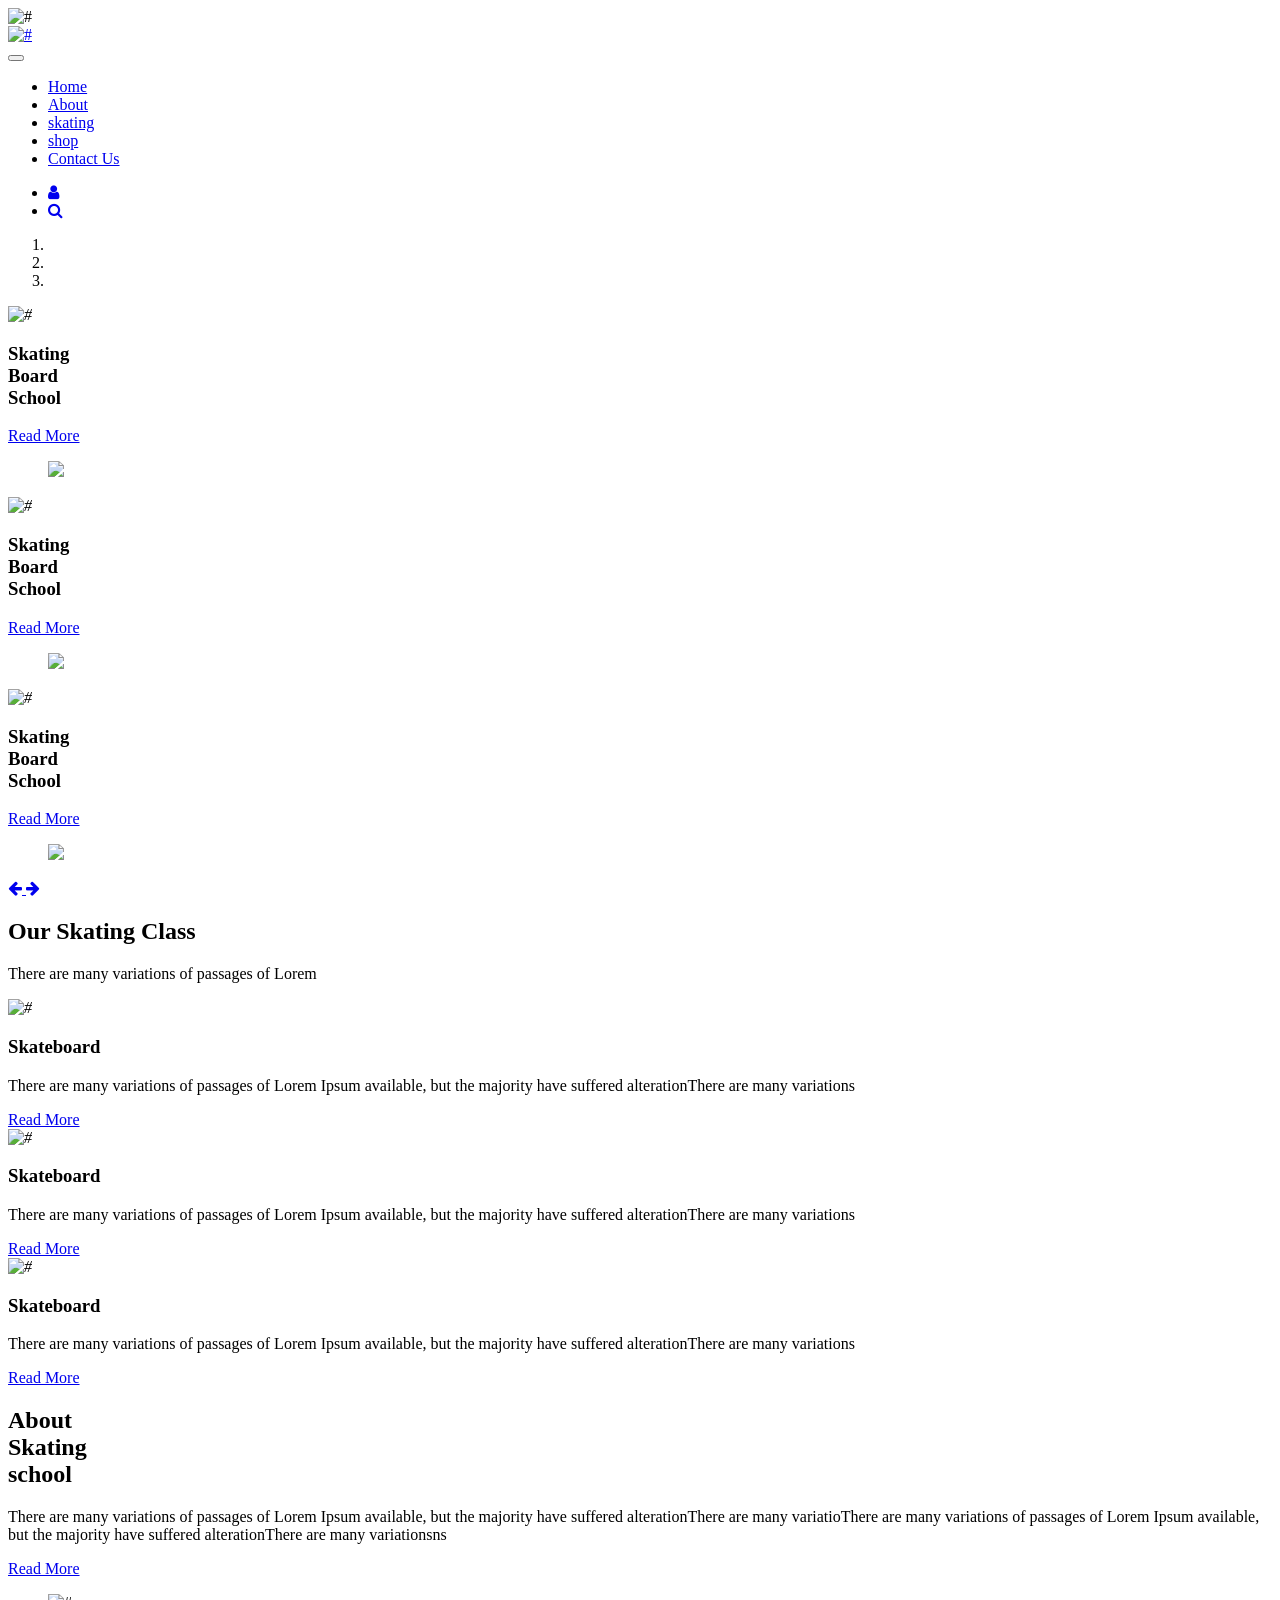
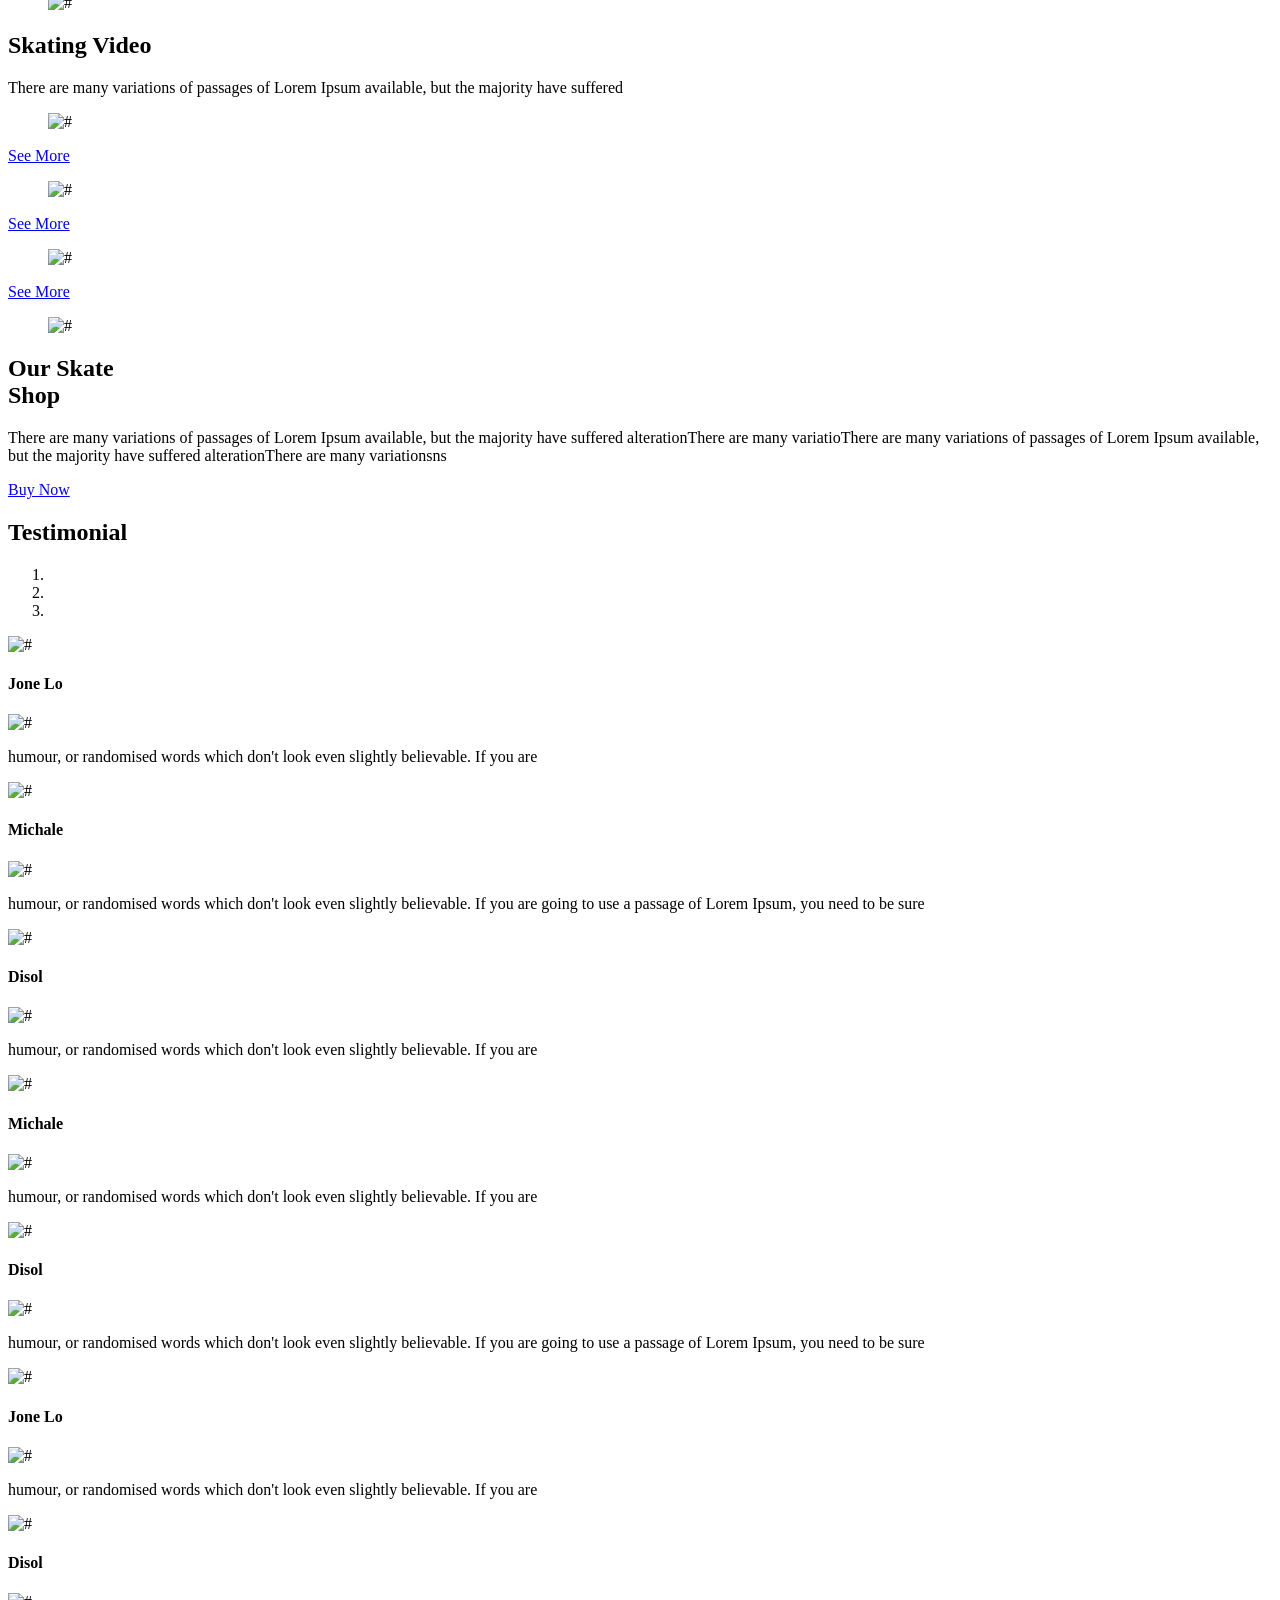
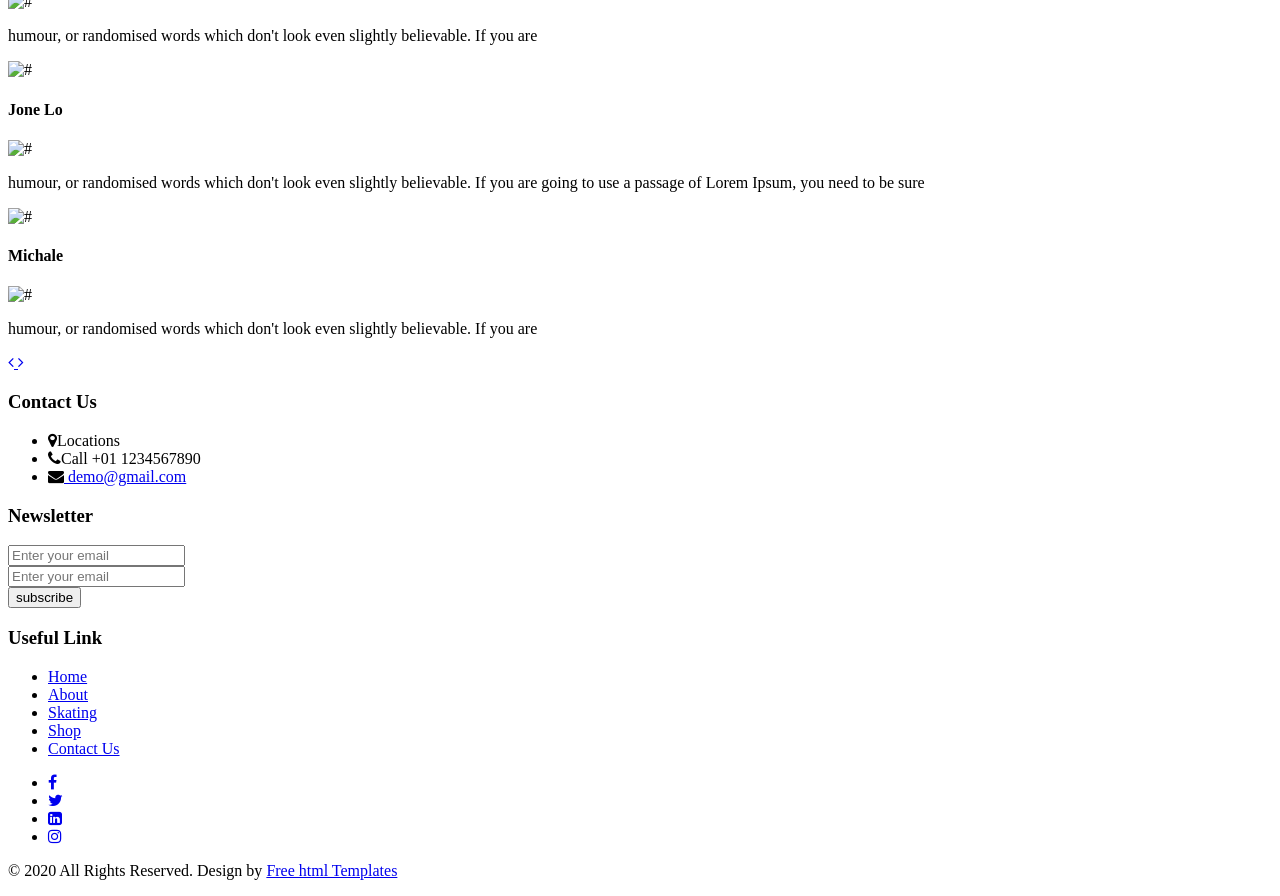
==== index.html @ b8b3037c "Add files via upload" ====
<!DOCTYPE html>
<html lang="en">
   <head>
      <!-- basic -->
      <meta charset="utf-8">
      <meta http-equiv="X-UA-Compatible" content="IE=edge">
      <!-- mobile metas -->
      <meta name="viewport" content="width=device-width, initial-scale=1">
      <meta name="viewport" content="initial-scale=1, maximum-scale=1">
      <!-- site metas -->
      <title>sbs</title>
      <meta name="keywords" content="">
      <meta name="description" content="">
      <meta name="author" content="">
      <!-- bootstrap css -->
      <link rel="stylesheet" href="css/bootstrap.min.css">
      <!-- style css -->
      <link rel="stylesheet" href="css/style.css">
      <!-- Responsive-->
      <link rel="stylesheet" href="css/responsive.css">
      <!-- fevicon -->
      <link rel="icon" href="images/fevicon.png" type="image/gif" />
      <!-- Tweaks for older IEs-->
      <link rel="stylesheet" href="https://netdna.bootstrapcdn.com/font-awesome/4.0.3/css/font-awesome.css">
      <!--[if lt IE 9]>
      <script src="https://oss.maxcdn.com/html5shiv/3.7.3/html5shiv.min.js"></script>
      <script src="https://oss.maxcdn.com/respond/1.4.2/respond.min.js"></script><![endif]-->
   </head>
   <!-- body -->
   <body class="main-layout">
      <!-- loader  -->
      <div class="loader_bg">
         <div class="loader"><img src="images/loading.gif" alt="#"/></div>
      </div>
      <!-- end loader -->
      <!-- header -->
      <div class="header">
         <div class="container-fluid">
            <div class="row d_flex">
               <div class=" col-md-2 col-sm-3 col logo_section">
                  <div class="full">
                     <div class="center-desk">
                        <div class="logo">
                           <a href="index.html"><img src="images/logo.png" alt="#" /></a>
                        </div>
                     </div>
                  </div>
               </div>
               <div class="col-md-8 col-sm-12">
                  <nav class="navigation navbar navbar-expand-md navbar-dark ">
                     <button class="navbar-toggler" type="button" data-toggle="collapse" data-target="#navbarsExample04" aria-controls="navbarsExample04" aria-expanded="false" aria-label="Toggle navigation">
                     <span class="navbar-toggler-icon"></span>
                     </button>
                     <div class="collapse navbar-collapse" id="navbarsExample04">
                        <ul class="navbar-nav mr-auto">
                           <li class="nav-item active">
                              <a class="nav-link" href="index.html">Home</a>
                           </li>
                           <li class="nav-item">
                              <a class="nav-link" href="about.html">About</a>
                           </li>
                           <li class="nav-item">
                              <a class="nav-link" href="skating.html">skating</a>
                           </li>
                           <li class="nav-item">
                              <a class="nav-link" href="shop.html">shop</a>
                           </li>
                           <li class="nav-item">
                              <a class="nav-link" href="contact.html">Contact Us</a>
                           </li>
                        </ul>
                     </div>
                  </nav>
               </div>
               <div class="col-md-2">
                  <ul class="email text_align_right">
                     <li class="d_none"><a href="Javascript:void(0)"><i class="fa fa-user" aria-hidden="true"></i></a></li>
                     <li class="d_none"> <a href="Javascript:void(0)"><i class="fa fa-search" style="cursor: pointer;" aria-hidden="true"></i></a> </li>
                  </ul>
               </div>
            </div>
         </div>
      </div>
      <!-- end header inner -->
      <!-- end header -->
      <!-- top -->
      <div class="full_bg">
         <div class="slider_main">
            <div class="container-fluid">
               <div class="row">
                  <div class="col-md-12">
                     <!-- carousel code -->
                     <div id="carouselExampleIndicators" class="carousel slide">
                        <ol class="carousel-indicators">
                           <li data-target="#carouselExampleIndicators" data-slide-to="0" class="active"></li>
                           <li data-target="#carouselExampleIndicators" data-slide-to="1"></li>
                           <li data-target="#carouselExampleIndicators" data-slide-to="2"></li>
                        </ol>
                        <div class="carousel-inner">
                           <!-- first slide -->
                           <div class="carousel-item active">
                              <div class="carousel-caption relative">
                                 <div class="row d_flex">
                                    <div  class="col-md-5">
                                       <div class="board">
                                          <i><img src="images/top_icon.png" alt="#"/></i>
                                          <h3>
                                             Skating<br> Board<br> School
                                          </h3>
                                          <div class="link_btn">
                                             <a class="read_more" href="Javascript:void(0)">Read More   <span></span></a>
                                          </div>
                                       </div>
                                    </div>
                                    <div class="col-md-7">
                                       <div class="banner_img">
                                          <figure><img class="img_responsive" src="images/banner_img.png"></figure>
                                       </div>
                                    </div>
                                 </div>
                              </div>
                           </div>
                           <!-- second slide -->
                           <div class="carousel-item">
                              <div class="carousel-caption relative">
                                 <div class="row d_flex">
                                    <div  class="col-md-5">
                                       <div class="board">
                                          <i><img src="images/top_icon.png" alt="#"/></i>
                                          <h3>
                                             Skating<br> Board<br> School
                                          </h3>
                                          <div class="link_btn">
                                             <a class="read_more" href="Javascript:void(0)">Read More   <span></span></a>
                                          </div>
                                       </div>
                                    </div>
                                    <div class="col-md-7">
                                       <div class="banner_img">
                                          <figure><img class="img_responsive" src="images/banner_img.png"></figure>
                                       </div>
                                    </div>
                                 </div>
                              </div>
                           </div>
                           <!-- third slide-->
                           <div class="carousel-item">
                              <div class="carousel-caption relative">
                                 <div class="row d_flex">
                                    <div  class="col-md-5">
                                       <div class="board">
                                          <i><img src="images/top_icon.png" alt="#"/></i>
                                          <h3>
                                             Skating<br> Board<br> School
                                          </h3>
                                          <div class="link_btn">
                                             <a class="read_more" href="Javascript:void(0)">Read More   <span></span></a>
                                          </div>
                                       </div>
                                    </div>
                                    <div class="col-md-7">
                                       <div class="banner_img">
                                          <figure><img class="img_responsive" src="images/banner_img.png"></figure>
                                       </div>
                                    </div>
                                 </div>
                              </div>
                           </div>
                        </div>
                        <!-- controls -->
                        <a class="carousel-control-prev" href="#carouselExampleIndicators" role="button" data-slide="prev">
                        <i class="fa fa-arrow-left" aria-hidden="true"></i>
                        <span class="sr-only">Previous</span>
                        </a>
                        <a class="carousel-control-next" href="#carouselExampleIndicators" role="button" data-slide="next">
                        <i class="fa fa-arrow-right" aria-hidden="true"></i>
                        <span class="sr-only">Next</span>
                        </a>
                     </div>
                  </div>
               </div>
            </div>
         </div>
      </div>
      <!-- end banner -->
      <!-- our class -->
      <div class="class">
         <div class="container">
            <div class="row">
               <div class="col-md-12">
                  <div class="titlepage text_align_center">
                     <h2>Our Skating Class</h2>
                     <p>There are many variations of passages of Lorem</p>
                  </div>
               </div>
            </div>
            <div class="row">
               <div class="col-md-4 margi_bottom">
                  <div class="class_box text_align_center">
                     <i><img src="images/class1.png" alt="#"/></i>
                     <h3>Skateboard</h3>
                     <p>There are many variations of passages of Lorem Ipsum available, but the majority have suffered alterationThere are many variations </p>
                  </div>
                  <a class="read_more" href="Javascript:void(0)">Read More</a>
               </div>
               <div class="col-md-4 margi_bottom">
                  <div class="class_box blue text_align_center">
                     <i><img src="images/class2.png" alt="#"/></i>
                     <h3>Skateboard</h3>
                     <p>There are many variations of passages of Lorem Ipsum available, but the majority have suffered alterationThere are many variations </p>
                  </div>
                  <a class="read_more" href="Javascript:void(0)">Read More</a>
               </div>
               <div class="col-md-4 margi_bottom">
                  <div class="class_box text_align_center">
                     <i><img src="images/class3.png" alt="#"/></i>
                     <h3>Skateboard</h3>
                     <p>There are many variations of passages of Lorem Ipsum available, but the majority have suffered alterationThere are many variations </p>
                  </div>
                  <a class="read_more" href="Javascript:void(0)">Read More</a>
               </div>
            </div>
         </div>
      </div>
      <!-- end our class -->
      <!-- about -->
      <div class="about">
         <div class="container-fluid">
            <div class="row d_flex">
               <div class="col-md-6">
                  <div class="titlepage text_align_left">
                     <h2>About <br>Skating <br> school</h2>
                     <p>There are many variations of passages of Lorem Ipsum available, but the majority have suffered alterationThere are many variatioThere are many variations of passages of Lorem Ipsum available, but the majority have suffered alterationThere are many variationsns
                     </p>
                     <div class="link_btn">
                        <a class="read_more" href="about.html">Read More</a>
                     </div>
                  </div>
               </div>
               <div class="col-md-6">
                  <div class="about_img text_align_center">
                     <figure><img src="images/about.png" alt="#"/></figure>
                  </div>
               </div>
            </div>
         </div>
      </div>
      <!-- end about -->
      <!-- skating -->
      <div class="skating">
         <div class="container-fluid">
            <div class="row">
               <div class="col-md-12">
                  <div class="titlepage text_align_center">
                     <h2>Skating  Video</h2>
                     <p>There are many variations of passages of Lorem Ipsum available, but the majority have suffered
                     </p>
                  </div>
               </div>
            </div>
            <div class="row">
               <div class="col-md-4">
                  <div class="skating-box ">
                     <figure><img src="images/sakt1.png" alt="#"/></figure>
                     <div class="link_btn">
                        <a class="read_more" href="Javascript:void(0)">See More</a>
                     </div>
                  </div>
               </div>
               <div class="col-md-4">
                  <div class="skating-box">
                     <figure><img src="images/sakt2.png" alt="#"/></figure>
                     <div class="link_btn">
                        <a class="read_more" href="Javascript:void(0)">See More</a>
                     </div>
                  </div>
               </div>
               <div class="col-md-4">
                  <div class="skating-box">
                     <figure><img src="images/sakt3.png" alt="#"/></figure>
                     <div class="link_btn">
                        <a class="read_more" href="Javascript:void(0)">See More</a>
                     </div>
                  </div>
               </div>
            </div>
         </div>
      </div>
      <!-- end skating -->
      <!-- shop -->
      <div class="shop">
         <div class="container-fluid">
            <div class="row d_flex d_grid">
               <div class="col-md-7">
                  <div class="shop_img text_align_center" data-aos="fade-right">
                     <figure><img class="img_responsive" src="images/shop.png" alt="#"/></figure>
                  </div>
               </div>
               <div class="col-md-5 order_1_mobile">
                  <div class="titlepage text_align_left ">
                     <h2>Our  Skate <br>Shop</h2>
                     <p>There are many variations of passages of Lorem Ipsum available, but the majority have suffered alterationThere are many variatioThere are many variations of passages of Lorem Ipsum available, but the majority have suffered alterationThere are many variationsns
                     </p>
                     <a class="read_more" href="shop.html">Buy Now</a>
                  </div>
               </div>
            </div>
         </div>
      </div>
      <!-- end shop -->
      <!-- testimonial -->
      <div class="testimonial">
         <div class="container">
            <div class="row">
               <div class="col-sm-12">
                  <div class="titlepage text_align_center">
                     <h2>Testimonial</h2>
                  </div>
               </div>
            </div>
            <!-- start slider section -->
            <div class="row">
               <div class="col-md-12">
                  <div id="myCarousel" class="carousel slide" data-ride="carousel">
                     <ol class="carousel-indicators">
                        <li data-target="#myCarousel" data-slide-to="0" class="active"></li>
                        <li data-target="#myCarousel" data-slide-to="1"></li>
                        <li data-target="#myCarousel" data-slide-to="2"></li>
                     </ol>
                     <div class="carousel-inner">
                        <div class="carousel-item active">
                           <div class="container-fluid">
                              <div class="carousel-caption relative">
                                 <div class="row d_flex">
                                    <div class="col-md-3">
                                       <div class="test_box text_align_center">
                                          <span><img src="images/test1.png" alt="#"/></span>
                                          <h4>Jone Lo</h4>
                                          <img class="img_responsive" src="images/te.png" alt="#"/>
                                          <p>humour, or randomised words which don't look even slightly believable. If you are</p>
                                       </div>
                                    </div>
                                    <div class="col-md-6">
                                       <div class="test_box white_bg text_align_center">
                                          <span><img src="images/test2.png" alt="#"/></span>
                                          <h4>Michale</h4>
                                          <img class="img_responsive" src="images/te2.png" alt="#"/>
                                          <p>humour, or randomised words which don't look even slightly believable. If you are going to use a passage of Lorem Ipsum, you need to be sure</p>
                                       </div>
                                    </div>
                                    <div class="col-md-3">
                                       <div class="test_box text_align_center">
                                          <span><img src="images/test3.png" alt="#"/></span>
                                          <h4>Disol</h4>
                                          <img class="img_responsive" src="images/te.png" alt="#"/>
                                          <p>humour, or randomised words which don't look even slightly believable. If you are</p>
                                       </div>
                                    </div>
                                 </div>
                              </div>
                           </div>
                        </div>
                        <div class="carousel-item">
                           <div class="container-fluid">
                              <div class="carousel-caption relative">
                                 <div class="row d_flex">
                                    <div class="col-md-3">
                                       <div class="test_box text_align_center">
                                          <span><img src="images/test2.png" alt="#"/></span>
                                          <h4>Michale</h4>
                                          <img class="img_responsive" src="images/te.png" alt="#"/>
                                          <p>humour, or randomised words which don't look even slightly believable. If you are</p>
                                       </div>
                                    </div>
                                    <div class="col-md-6">
                                       <div class="test_box white_bg text_align_center">
                                          <span><img src="images/test3.png" alt="#"/></span>
                                          <h4>Disol</h4>
                                          <img class="img_responsive" src="images/te2.png" alt="#"/>
                                          <p> humour, or randomised words which don't look even slightly believable. If you are going to use a passage of Lorem Ipsum, you need to be sure</p>
                                       </div>
                                    </div>
                                    <div class="col-md-3">
                                       <div class="test_box text_align_center">
                                          <span><img src="images/test1.png" alt="#"/></span>
                                          <h4>Jone Lo</h4>
                                          <img class="img_responsive" src="images/te.png" alt="#"/>
                                          <p>humour, or randomised words which don't look even slightly believable. If you are</p>
                                       </div>
                                    </div>
                                 </div>
                              </div>
                           </div>
                        </div>
                        <div class="carousel-item">
                           <div class="container-fluid">
                              <div class="carousel-caption relative">
                                 <div class="row d_flex">
                                    <div class="col-md-3">
                                       <div class="test_box text_align_center">
                                          <span><img src="images/test3.png" alt="#"/></span>
                                          <h4>Disol</h4>
                                          <img class="img_responsive" src="images/te.png" alt="#"/>
                                          <p>humour, or randomised words which don't look even slightly believable. If you are</p>
                                       </div>
                                    </div>
                                    <div class="col-md-6">
                                       <div class="test_box  white_bg text_align_center">
                                          <span><img src="images/test1.png" alt="#"/></span>
                                          <h4>Jone Lo</h4>
                                          <img class="img_responsive" src="images/te2.png" alt="#"/>
                                          <p> humour, or randomised words which don't look even slightly believable. If you are going to use a passage of Lorem Ipsum, you need to be sure</p>
                                       </div>
                                    </div>
                                    <div class="col-md-3">
                                       <div class="test_box text_align_center">
                                          <span><img src="images/test2.png" alt="#"/></span>
                                          <h4>Michale</h4>
                                          <img class="img_responsive" src="images/te.png" alt="#"/>
                                          <p>humour, or randomised words which don't look even slightly believable. If you are</p>
                                       </div>
                                    </div>
                                 </div>
                              </div>
                           </div>
                        </div>
                     </div>
                     <a class="carousel-control-prev" href="#myCarousel" role="button" data-slide="prev">
                     <i class="fa fa-angle-left" aria-hidden="true"></i>
                     <span class="sr-only">Previous</span>
                     </a>
                     <a class="carousel-control-next" href="#myCarousel" role="button" data-slide="next">
                     <i class="fa fa-angle-right" aria-hidden="true"></i>
                     <span class="sr-only">Next</span>
                     </a>
                  </div>
               </div>
            </div>
         </div>
      </div>
      <!-- end testimonial -->
      <!--  footer -->
      <footer>
         <div class="footer">
            <div class="container">
               <div class="row">
                  <div class="col-md-4 ">
                     <div class="infoma">
                        <h3>Contact Us</h3>
                        <ul class="conta">
                           <li><i class="fa fa-map-marker" aria-hidden="true"></i>Locations 
                           </li>
                           <li><i class="fa fa-phone" aria-hidden="true"></i>Call +01 1234567890</li>
                           <li> <i class="fa fa-envelope" aria-hidden="true"></i><a href="Javascript:void(0)"> demo@gmail.com</a></li>
                        </ul>
                     </div>
                  </div>
                  <div class="col-md-8">
                     <div class="row border_left">
                        <div class="col-md-12">
                           <div class="infoma">
                              <h3>Newsletter</h3>
                              <form class="form_subscri">
                                 <div class="row">
                                    <div class="col-md-12">
                                    </div>
                                    <div class="col-md-4">
                                       <input class="newsl" placeholder="Enter your email" type="text" name="Enter your email">
                                    </div>
                                    <div class="col-md-4">
                                       <input class="newsl" placeholder="Enter your email" type="text" name="Enter your email">
                                    </div>
                                    <div class="col-md-4">
                                       <button class="subsci_btn">subscribe</button>
                                    </div>
                                 </div>
                              </form>
                           </div>
                        </div>
                        <div class="col-md-9">
                           <div class="infoma">
                              <h3>Useful Link</h3>
                              <ul class="fullink">
                                 <li><a href="index.html">Home</a></li>
                                 <li><a href="about.html">About</a></li>
                                 <li><a href="skating.html">Skating</a></li>
                                 <li><a href="shop.html">Shop</a></li>
                                 <li><a href="contact.html">Contact Us</a></li>
                              </ul>
                           </div>
                        </div>
                        <div class="col-md-3">
                           <div class="infoma text_align_left">
                              <ul class="social_icon">
                                 <li><a href="Javascript:void(0)"><i class="fa fa-facebook" aria-hidden="true"></i></a></li>
                                 <li><a href="Javascript:void(0)"><i class="fa fa-twitter" aria-hidden="true"></i></a></li>
                                 <li><a href="Javascript:void(0)"><i class="fa fa-linkedin-square" aria-hidden="true"></i></a></li>
                                 <li><a href="Javascript:void(0)"><i class="fa fa-instagram" aria-hidden="true"></i></a></li>
                              </ul>
                           </div>
                        </div>
                     </div>
                  </div>
               </div>
            </div>
            <div class="copyright">
               <div class="container">
                  <div class="row">
                     <div class="col-md-12">
                        <p>© 2020 All Rights Reserved. Design by <a href="https://html.design/"> Free html Templates</a></p>
                     </div>
                  </div>
               </div>
            </div>
         </div>
      </footer>
      <!-- end footer -->
      <!-- Javascript files-->
      <script src="js/jquery.min.js"></script>
      <script src="js/bootstrap.bundle.min.js"></script>
      <script src="js/jquery-3.0.0.min.js"></script>
      <!-- sidebar -->
      <script src="js/custom.js"></script>
      <script>
         AOS.init();
      </script>
   </body>
</html>
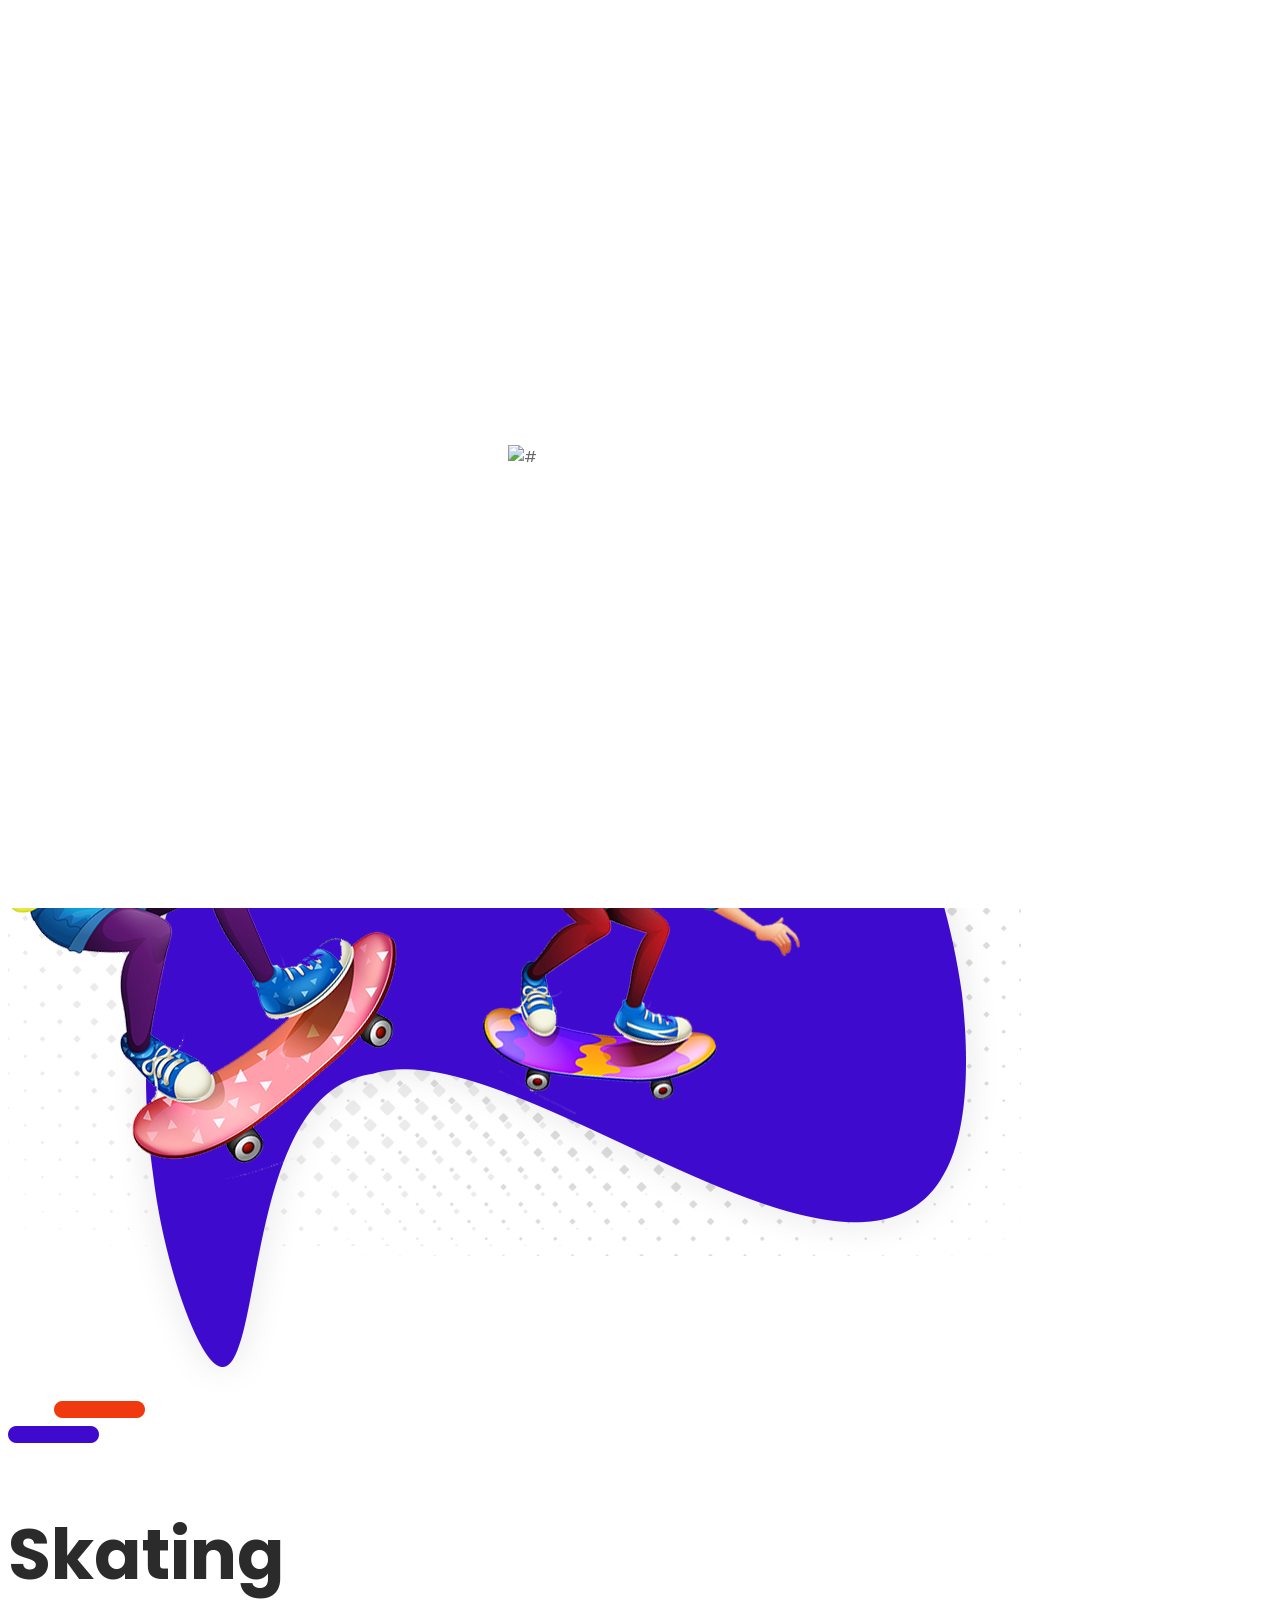
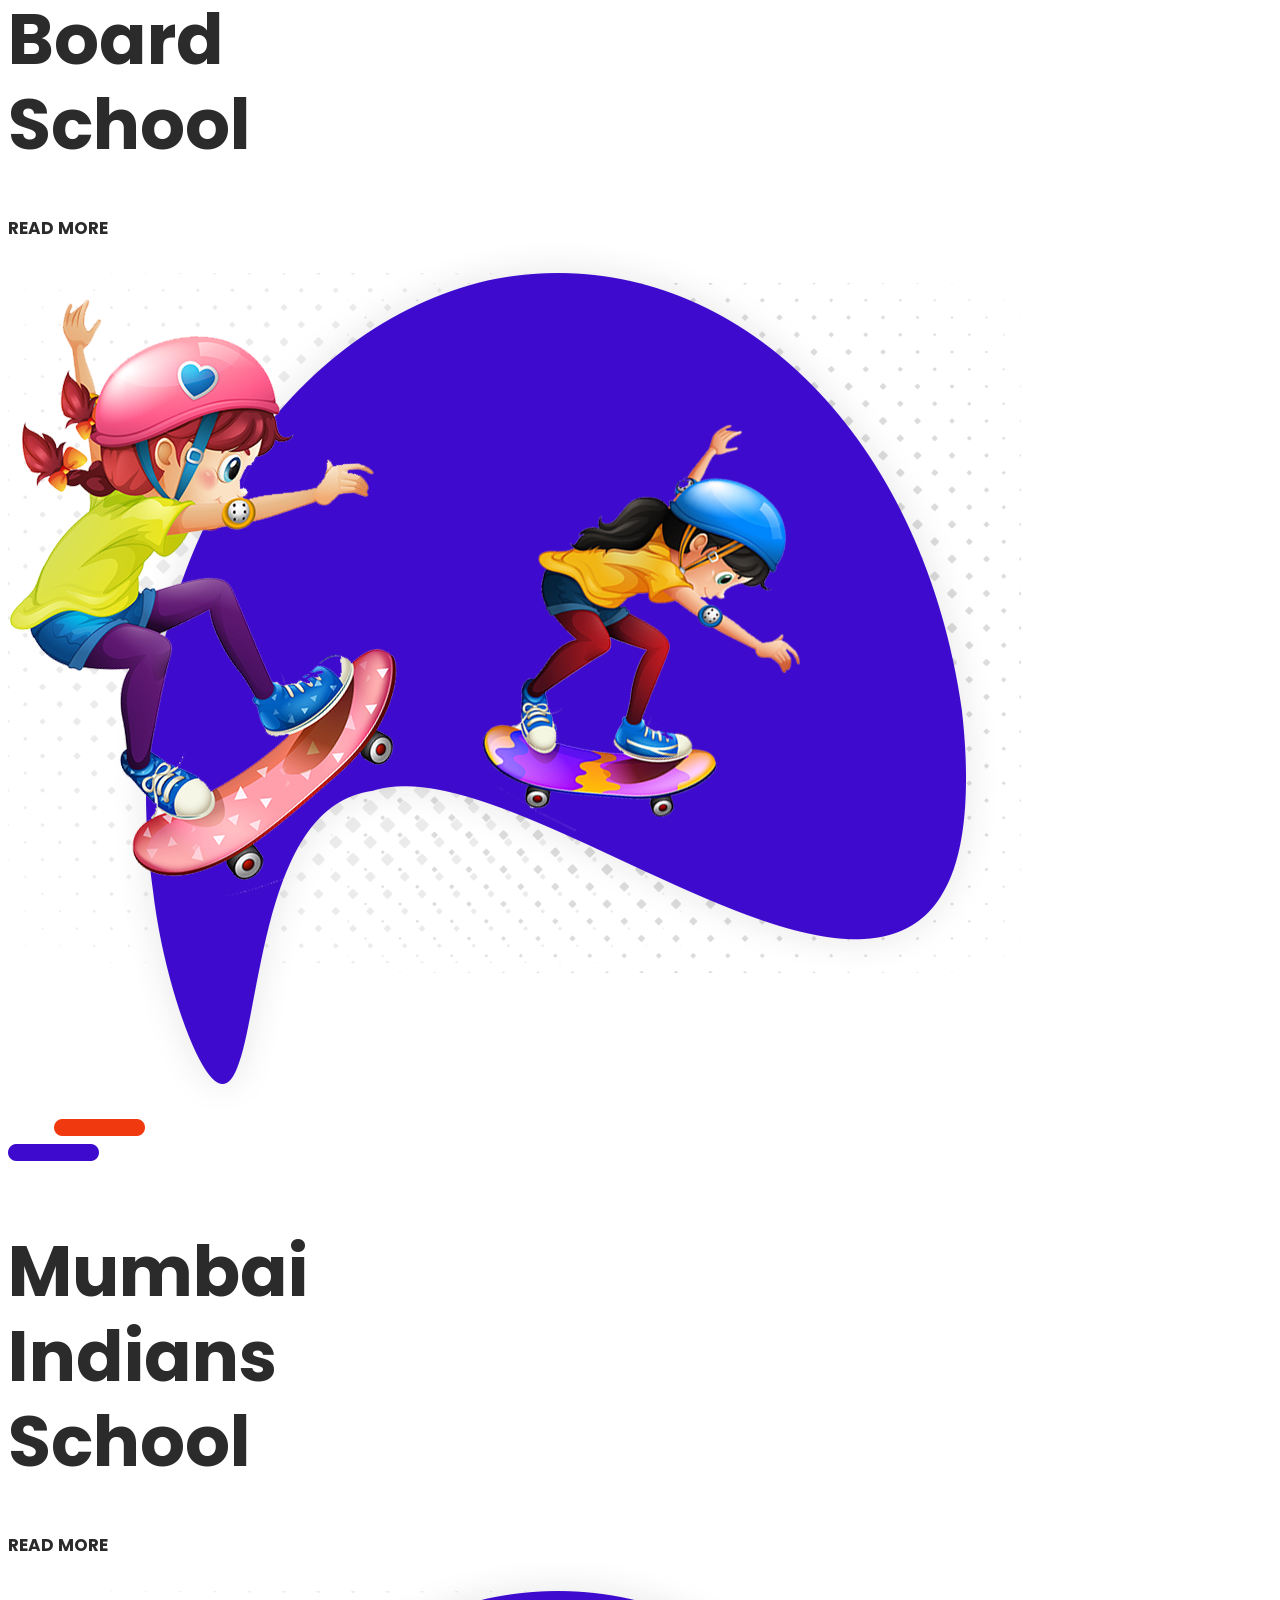
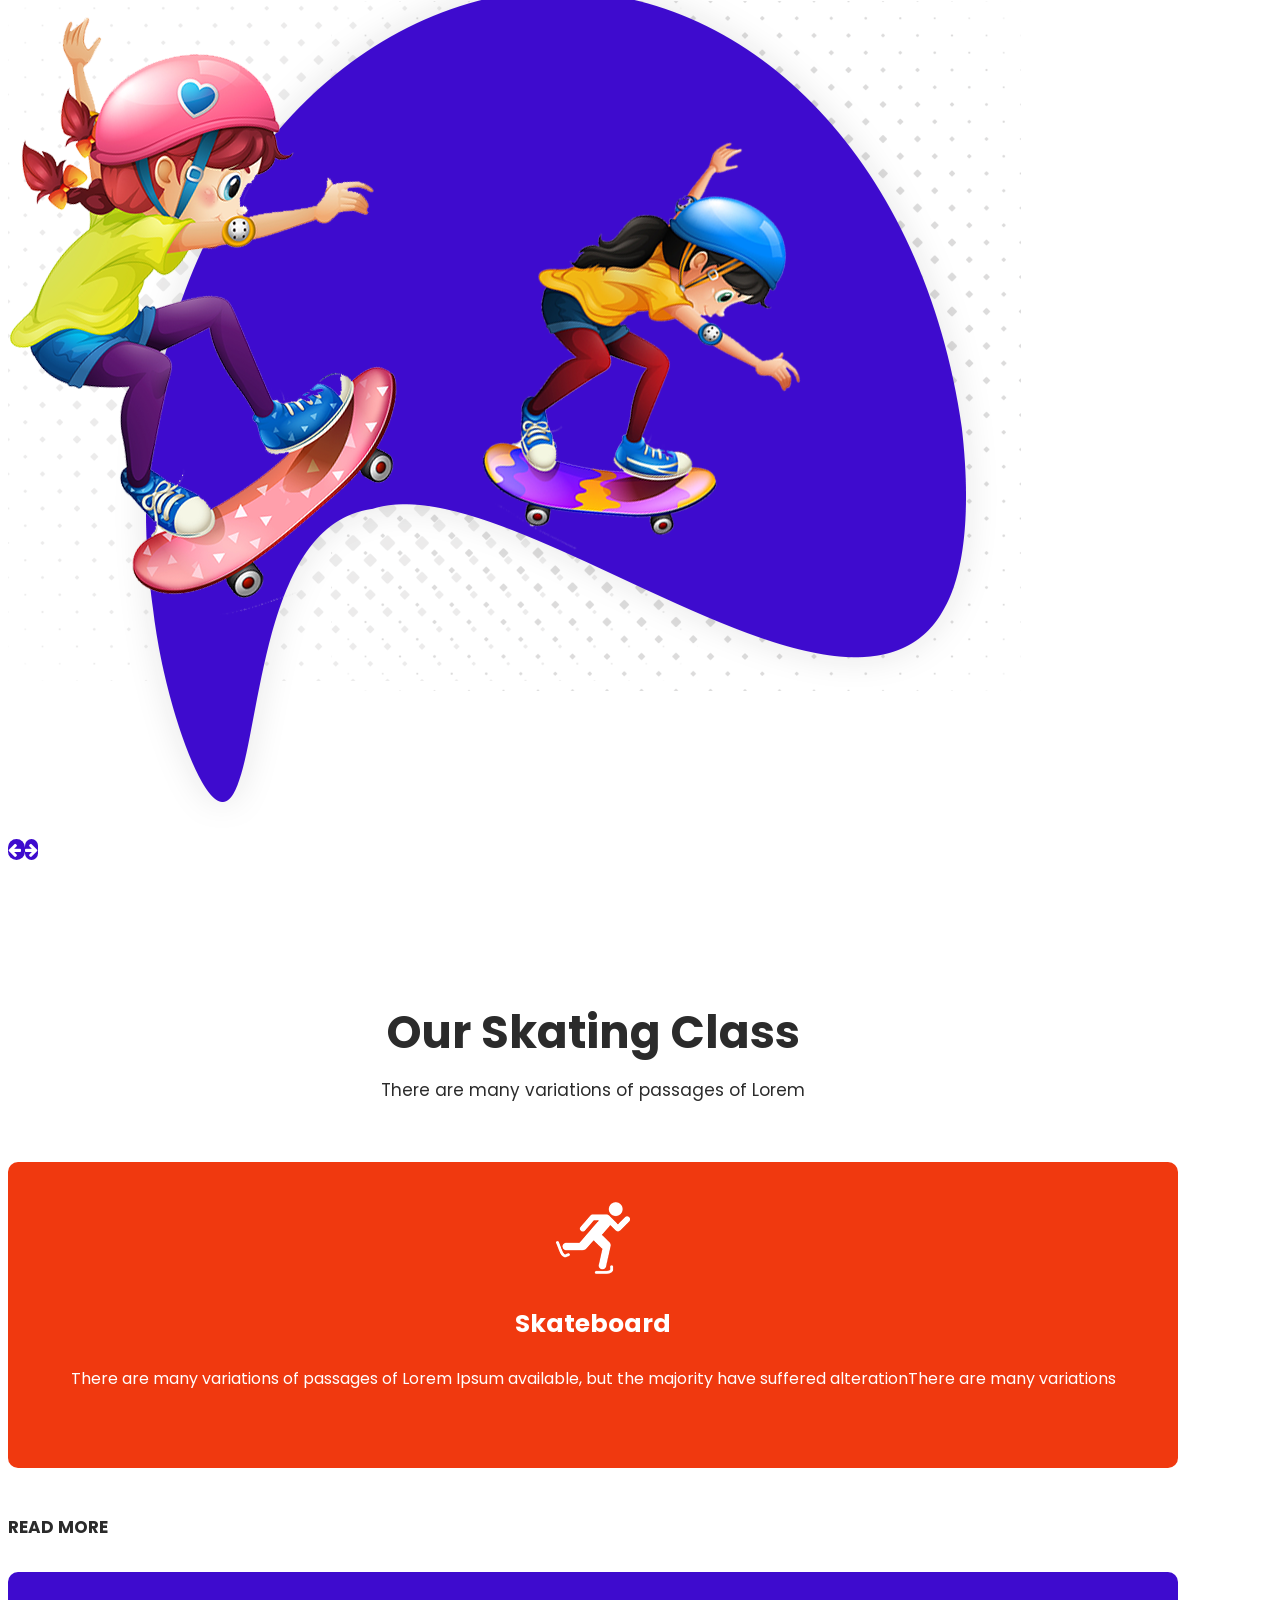
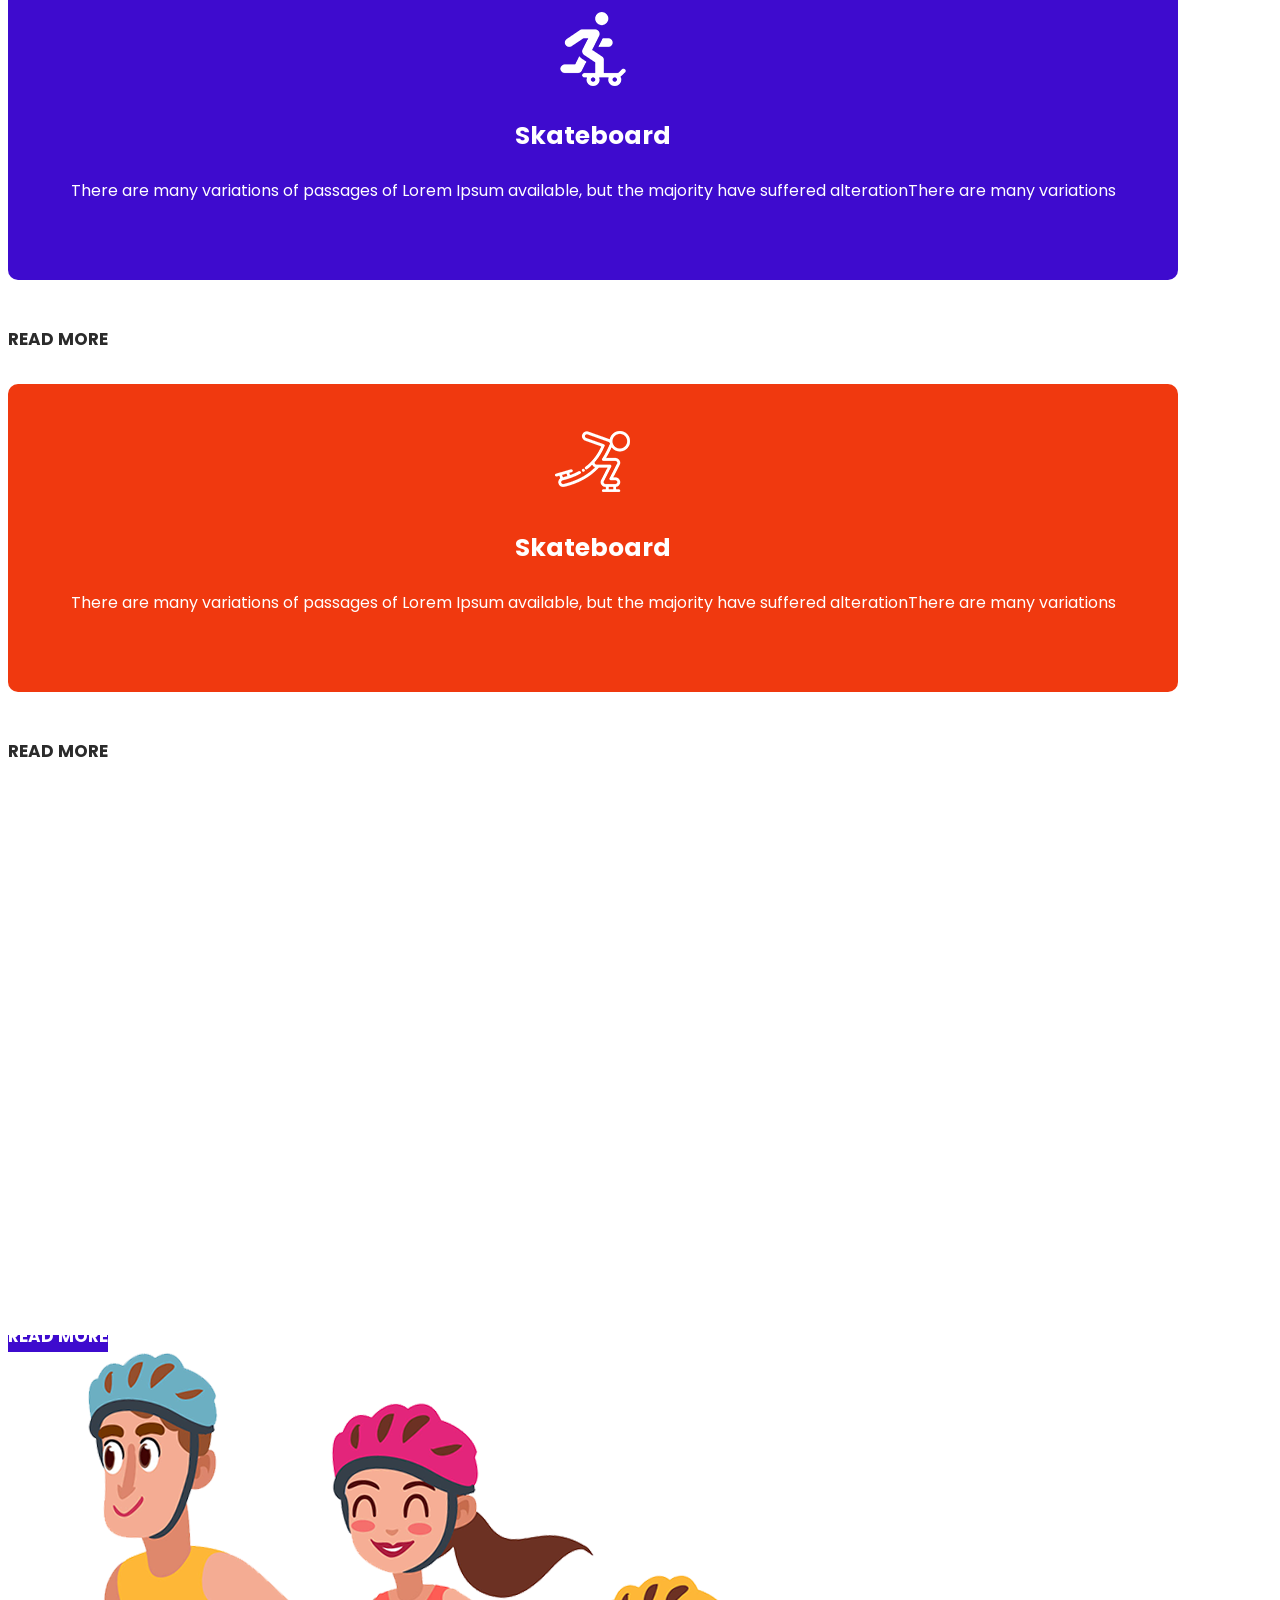
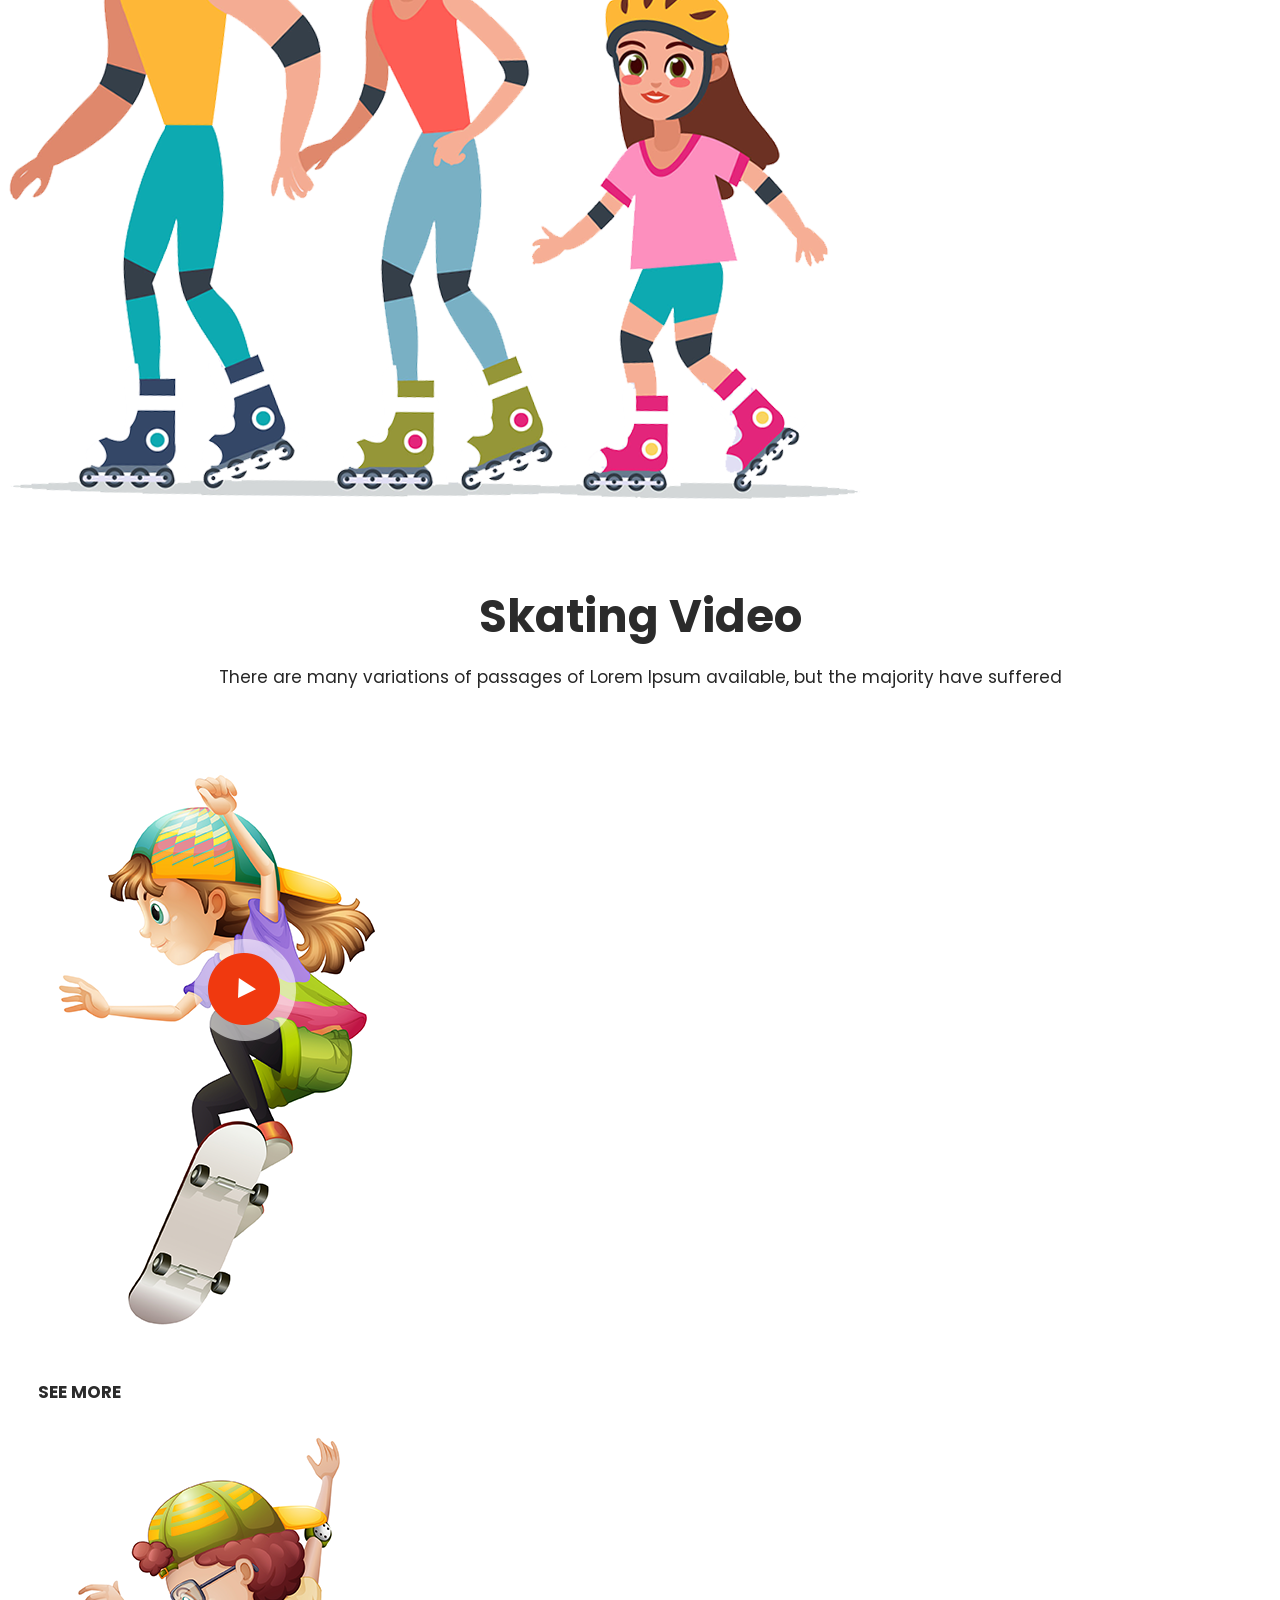
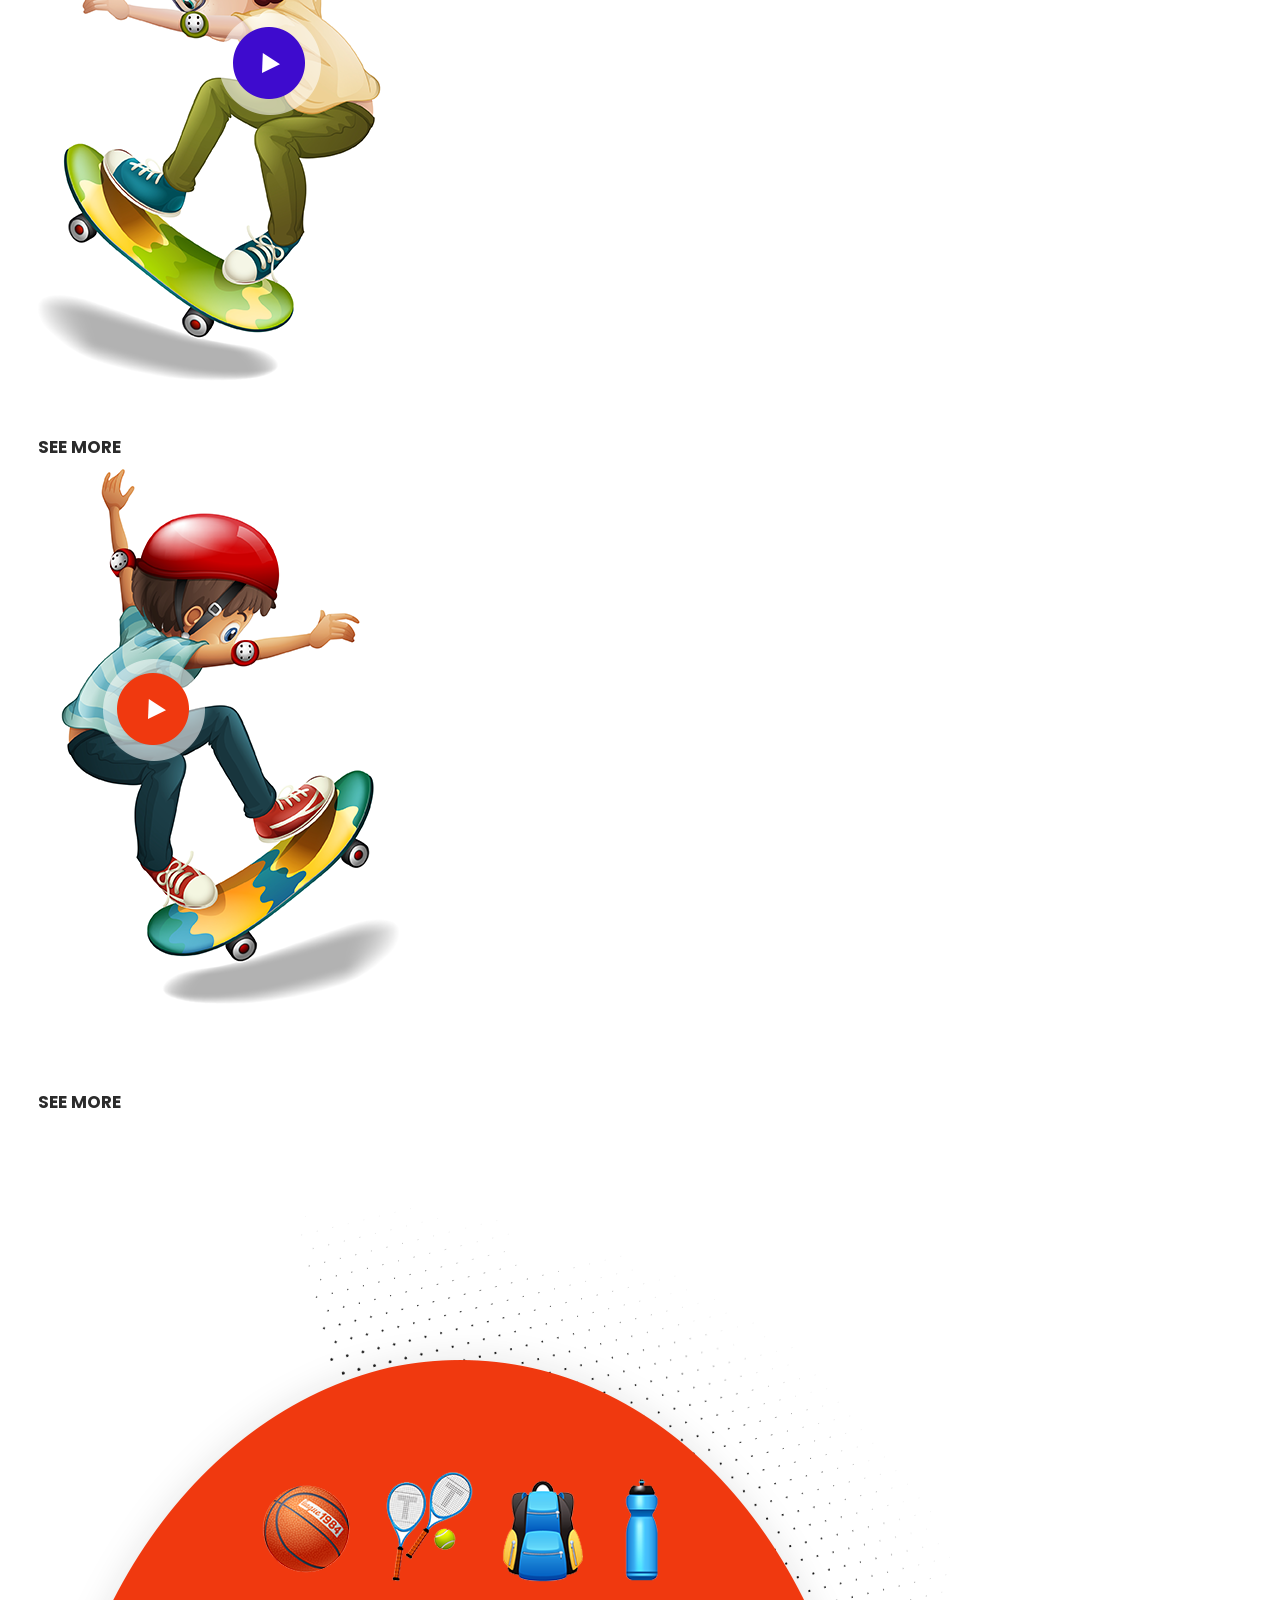
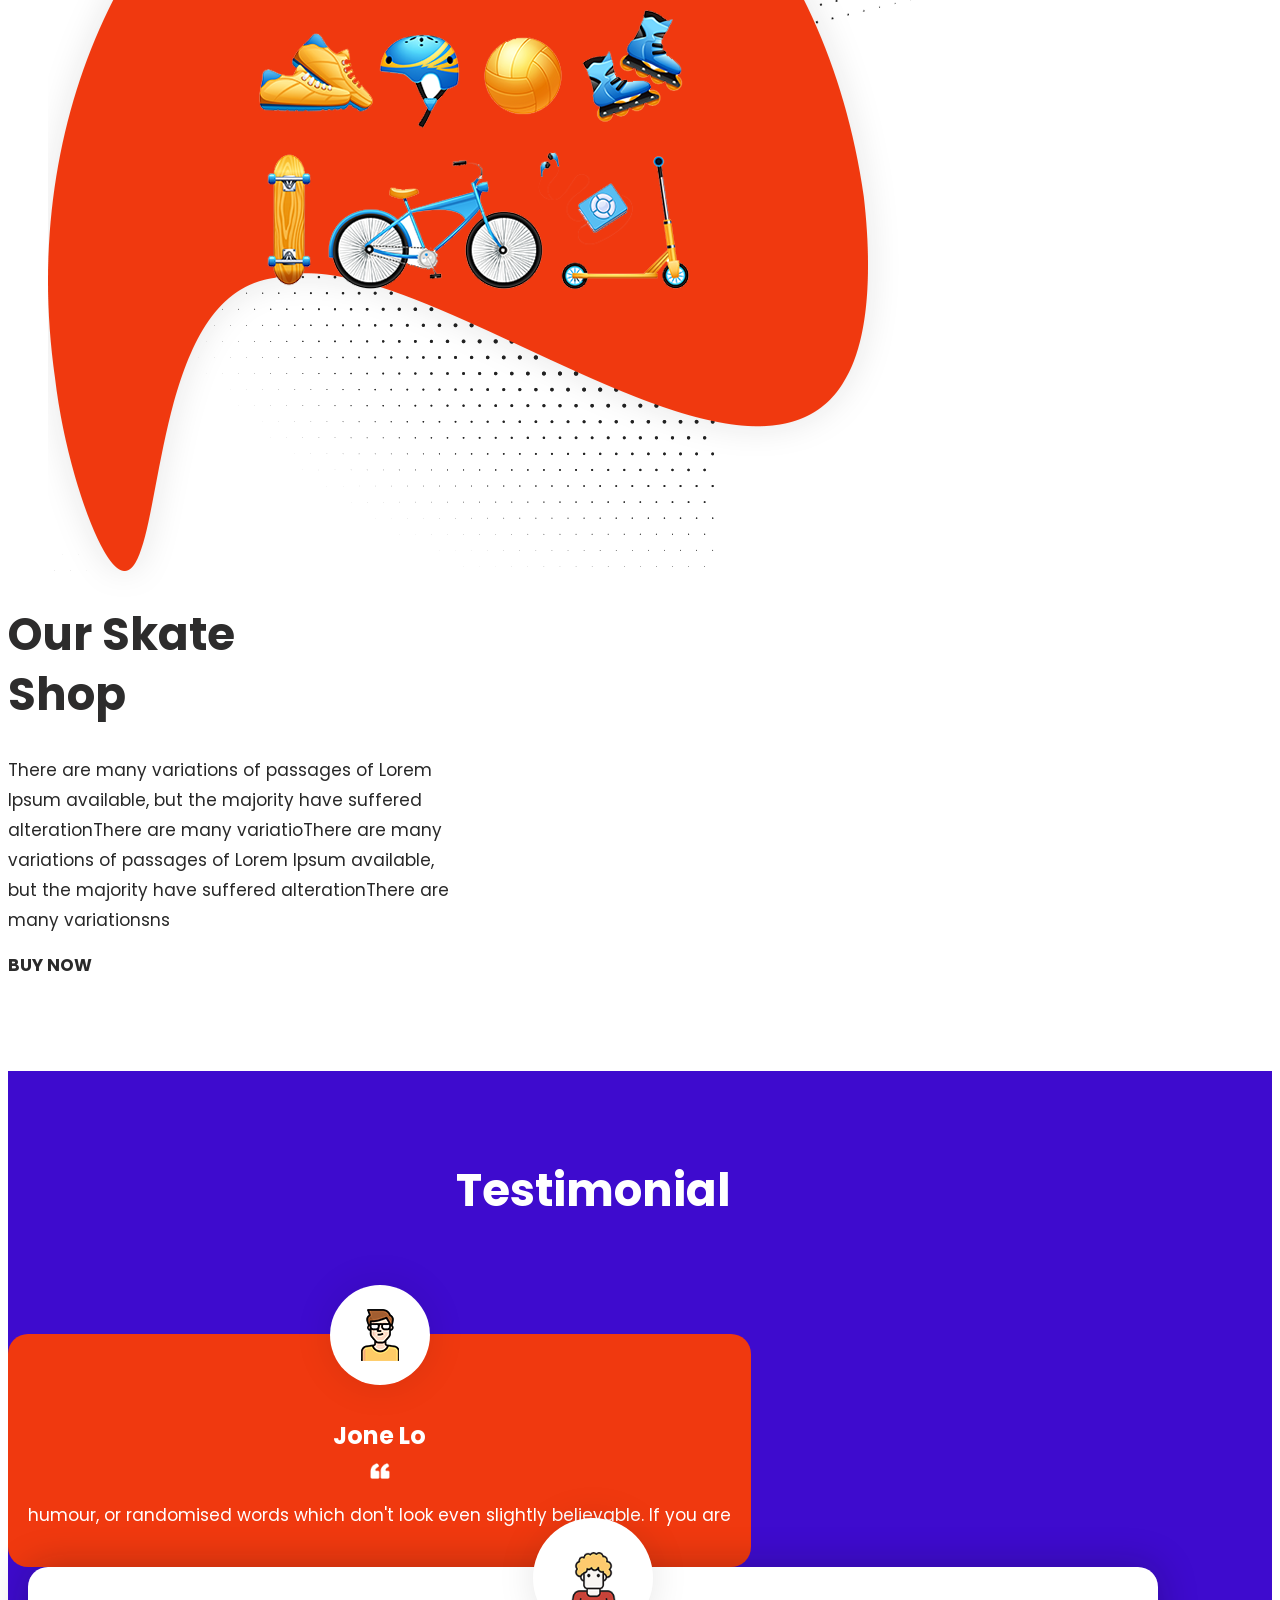
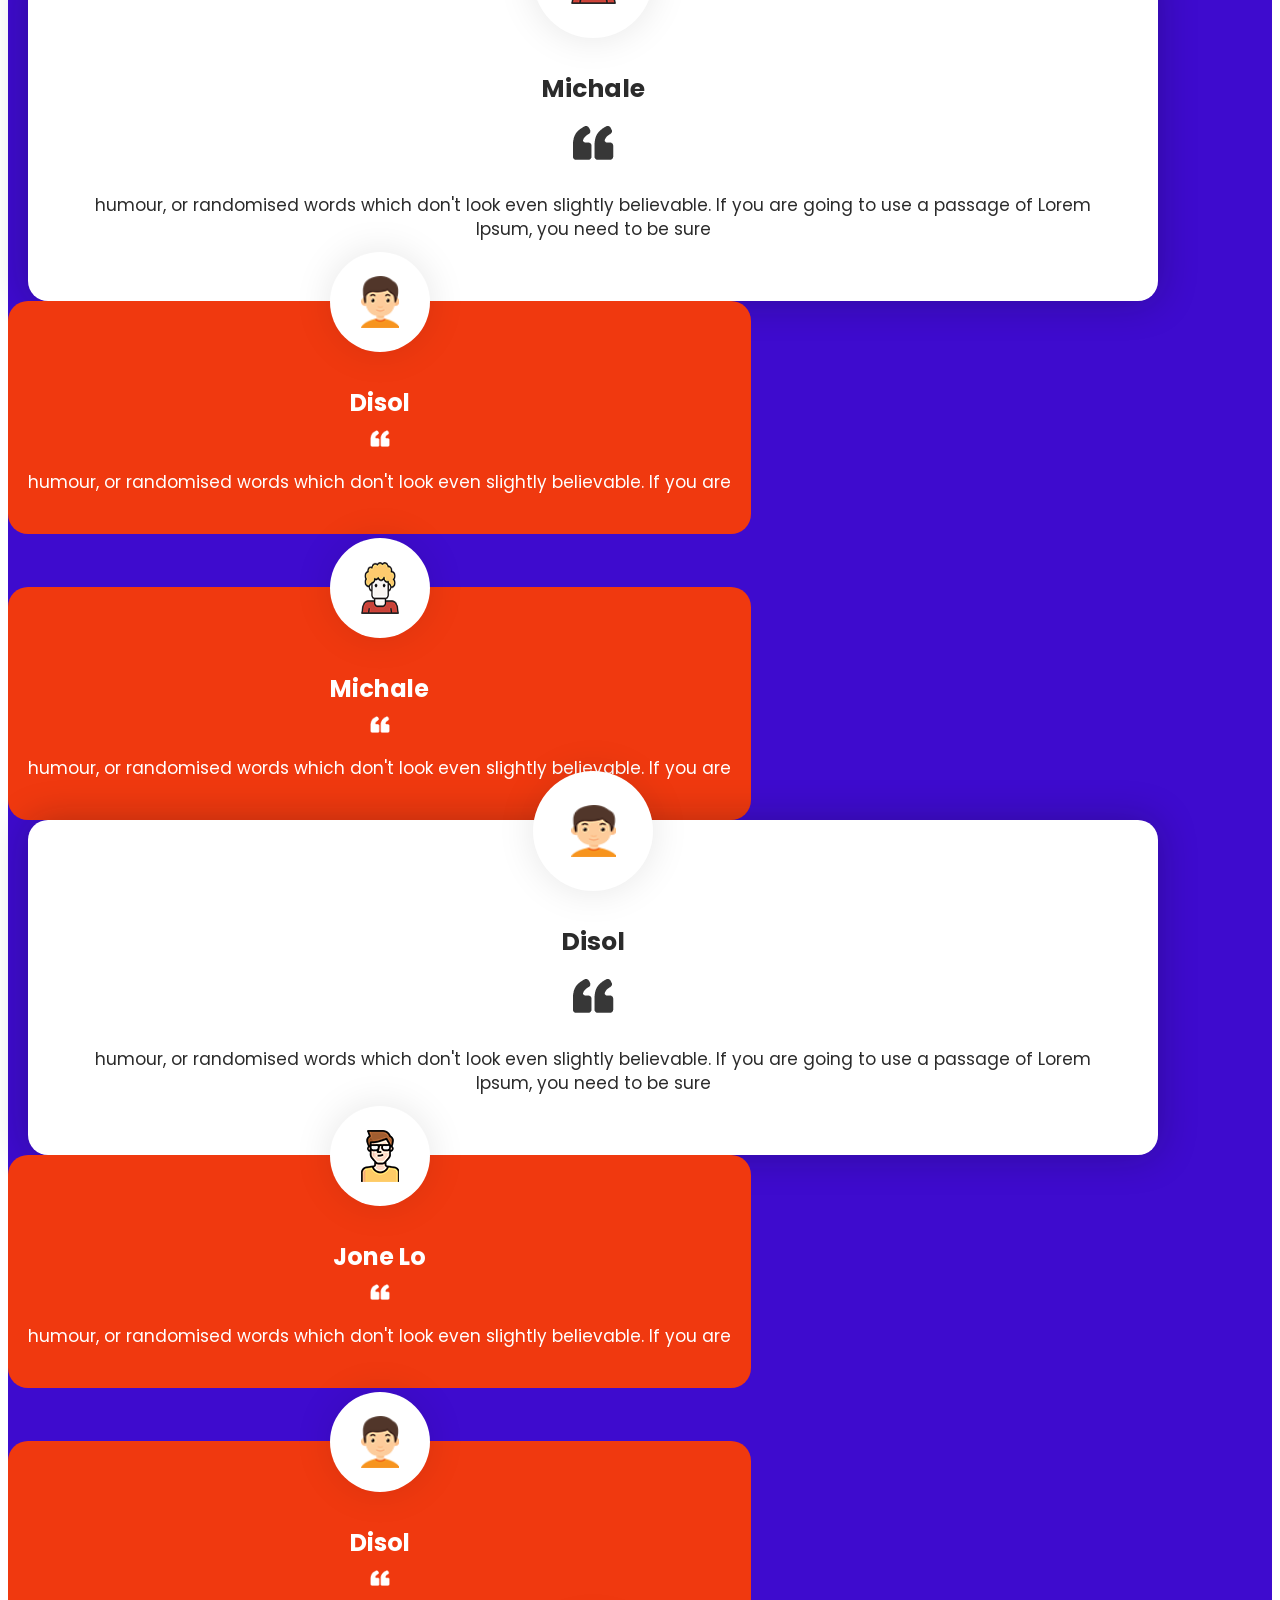
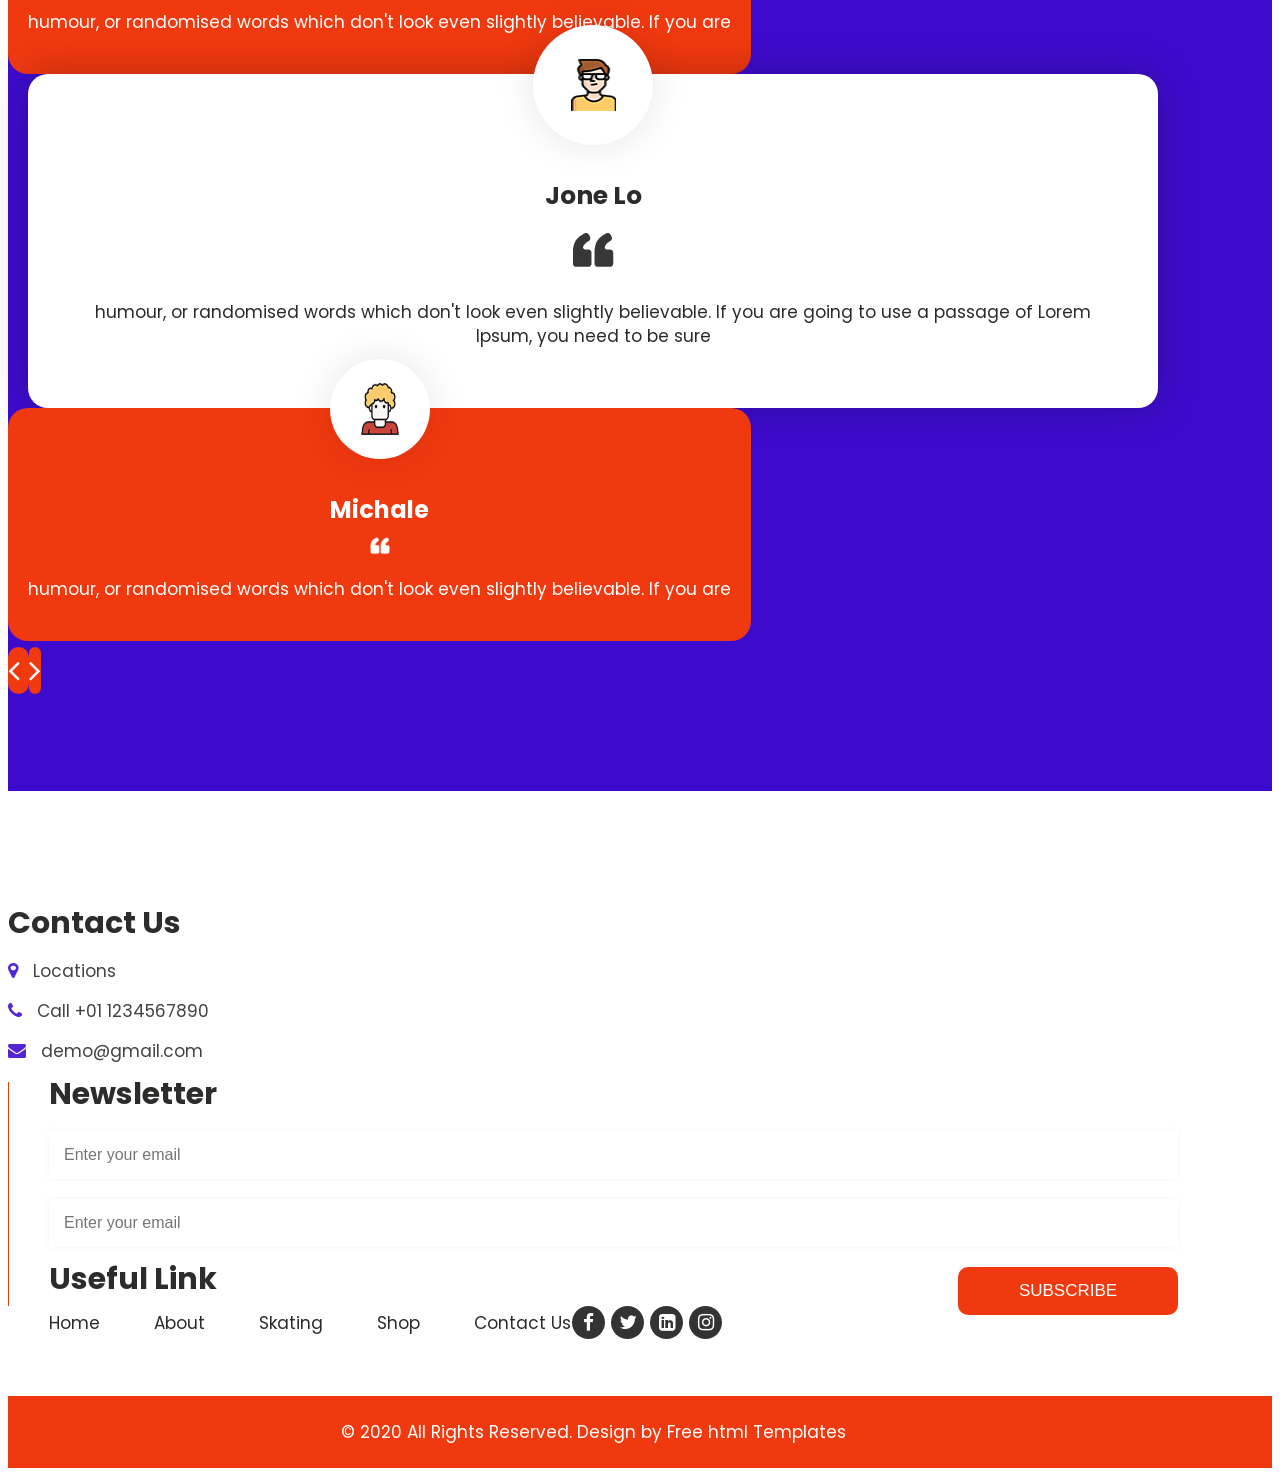
==== commit b4dc11b9: "Update index.html" ====
--- a/index.html
+++ b/index.html
@@ -151,7 +151,7 @@
                                        <div class="board">
                                           <i><img src="images/top_icon.png" alt="#"/></i>
                                           <h3>
-                                             Skating<br> Board<br> School
+                                             Mumbai<br> Indians<br> School
                                           </h3>
                                           <div class="link_btn">
                                              <a class="read_more" href="Javascript:void(0)">Read More   <span></span></a>
@@ -525,4 +525,4 @@
          AOS.init();
       </script>
    </body>
-</html>+</html>
--- a/css/style.css
+++ b/css/style.css
@@ -0,0 +1,1112 @@
+/*--------------------------------------------------------------------- File Name: style.css ---------------------------------------------------------------------*/
+
+
+/*--------------------------------------------------------------------- import Fonts ---------------------------------------------------------------------*/
+
+@import url('https://fonts.googleapis.com/css?family=Rajdhani:300,400,500,600,700');
+@import url('https://fonts.googleapis.com/css?family=Poppins:100,100i,200,200i,300,300i,400,400i,500,500i,600,600i,700,700i,800,800i,900,900i');
+@import url('https://fonts.googleapis.com/css?family=Roboto:300,400,500,700,900&display=swap');
+@import url('https://fonts.googleapis.com/css?family=Courgette&display=swap');
+
+/*****---------------------------------------- 1) font-family: 'Rajdhani', sans-serif;
+ 2) font-family: 'Poppins', sans-serif;
+ ----------------------------------------*****/
+
+
+/*--------------------------------------------------------------------- import Files ---------------------------------------------------------------------*/
+
+@import url(animate.min.css);
+@import url(normalize.css);
+@import url(icomoon.css);
+@import url(font-awesome.min.css);
+@import url(meanmenu.css);
+@import url(owl.carousel.min.css);
+@import url(swiper.min.css);
+@import url(slick.css);
+@import url(jquery.fancybox.min.css);
+@import url(jquery-ui.css);
+@import url(nice-select.css);
+
+/*--------------------------------------------------------------------- skeleton ---------------------------------------------------------------------*/
+
+* {
+     box-sizing: border-box !important;
+}
+
+.container {
+     max-width: 1170px;
+}
+
+html {
+     scroll-behavior: smooth;
+}
+
+body {
+     color: #666666;
+     font-size: 14px;
+     font-family: 'Poppins', sans-serif;
+     line-height: 1.80857;
+     font-weight: normal;
+}
+
+a {
+     color: #1f1f1f;
+     text-decoration: none !important;
+     outline: none !important;
+     -webkit-transition: all .3s ease-in-out;
+     -moz-transition: all .3s ease-in-out;
+     -ms-transition: all .3s ease-in-out;
+     -o-transition: all .3s ease-in-out;
+     transition: all .3s ease-in-out;
+}
+
+h1,
+h2,
+h3,
+h4,
+h5,
+h6 {
+     letter-spacing: 0;
+     font-weight: normal;
+     position: relative;
+     padding: 0;
+     font-weight: normal;
+     line-height: normal;
+     color: #111111;
+     margin: 0
+}
+
+h1 {
+     font-size: 24px;
+}
+
+h2 {
+     font-size: 22px;
+}
+
+h3 {
+     font-size: 18px;
+}
+
+h4 {
+     font-size: 16px
+}
+
+h5 {
+     font-size: 14px
+}
+
+h6 {
+     font-size: 13px
+}
+
+*,
+*::after,
+*::before {
+     -webkit-box-sizing: border-box;
+     -moz-box-sizing: border-box;
+     box-sizing: border-box;
+}
+
+h1 a,
+h2 a,
+h3 a,
+h4 a,
+h5 a,
+h6 a {
+     color: #212121;
+     text-decoration: none!important;
+     opacity: 1
+}
+
+button:focus {
+     outline: none;
+}
+
+ul,
+li,
+ol {
+     margin: 0px;
+     padding: 0px;
+     list-style: none;
+}
+
+p {
+     margin: 0px;
+     font-weight: 400;
+     font-size: 17px;
+     line-height: 24px;
+}
+
+a {
+     color: #222222;
+     text-decoration: none;
+     outline: none !important;
+}
+
+a,
+.btn {
+     text-decoration: none !important;
+     outline: none !important;
+     -webkit-transition: all .3s ease-in-out;
+     -moz-transition: all .3s ease-in-out;
+     -ms-transition: all .3s ease-in-out;
+     -o-transition: all .3s ease-in-out;
+     transition: all .3s ease-in-out;
+}
+
+img {
+     max-width: 100%;
+     height: auto;
+}
+
+ :focus {
+     outline: 0;
+}
+
+.btn-custom {
+     margin-top: 20px;
+     background-color: transparent !important;
+     border: 2px solid #ddd;
+     padding: 12px 40px;
+     font-size: 16px;
+}
+
+.lead {
+     font-size: 18px;
+     line-height: 30px;
+     color: #767676;
+     margin: 0;
+     padding: 0;
+}
+
+.form-control:focus {
+     border-color: #ffffff !important;
+     box-shadow: 0 0 0 .2rem rgba(255, 255, 255, .25);
+}
+
+.navbar-form input {
+     border: none !important;
+}
+
+.badge {
+     font-weight: 500;
+}
+
+blockquote {
+     margin: 20px 0 20px;
+     padding: 30px;
+}
+
+button {
+     border: 0;
+     margin: 0;
+     padding: 0;
+     cursor: pointer;
+}
+
+.full {
+     float: left;
+     width: 100%;
+}
+
+.full {
+     width: 100%;
+     float: left;
+     margin: 0;
+     padding: 0;
+}
+
+.titlepage {
+     padding-bottom: 60px;
+}
+
+.titlepage h2 {
+     font-size: 45px;
+     color: #2b2b2b;
+     line-height: 60px;
+     font-weight: bold;
+     padding: 0;
+     display: inline-block;
+}
+
+.d_flex {
+     display: flex;
+     align-items: center;
+     flex-wrap: wrap;
+}
+
+.read_more {
+     font-size: 17px;
+     text-transform: uppercase;
+     transition: ease-in all 0.5s;
+     font-weight: bold;
+     color: #2b2b2b;
+     z-index: 999;
+     position: relative;
+}
+
+.link_btn {
+     display: flex;
+     align-items: center;
+}
+
+.read_more:before {
+     content: "";
+     width: 0px;
+     height: 1px;
+     border: #f0390f solid 1px;
+     transition: all 0.2s linear;
+     display: block;
+     margin-bottom: -16px;
+     position: relative;
+     z-index: -1;
+     left: 104px;
+     opacity: 0;
+     transition: ease-in all 0.5s;
+}
+
+.read_more:hover:before {
+     width: 140px;
+     opacity: 1;
+     transition: ease-in all 0.5s;
+}
+
+.read_more:hover {
+     color: #f0390f;
+     transition: ease-in all 0.5s;
+}
+
+.read_more::before::after {
+     width: 100%;
+     transition: ease-in all 0.5s;
+}
+
+.text_align_left {
+     text-align: left;
+}
+
+.text_align_right {
+     text-align: right;
+}
+
+.text_align_center {
+     text-align: center;
+}
+
+.img_responsive {
+     max-width: 100%;
+}
+
+
+/**-- heading section --**/
+
+
+/*---------------------------- preloader area ----------------------------*/
+
+.loader_bg {
+     position: fixed;
+     z-index: 9999999;
+     background: #fff;
+     width: 100%;
+     height: 100%;
+}
+
+.loader {
+     height: 100%;
+     width: 100%;
+     position: absolute;
+     left: 0;
+     top: 0;
+     display: flex;
+     justify-content: center;
+     align-items: center;
+}
+
+.loader img {
+     width: 280px;
+}
+
+
+/*-- header --*/
+
+.header {
+width: 100%;
+background:#fff0;
+height: 107px;
+padding: 27px 30px;
+position: absolute;
+z-index: 999;
+}
+
+.navigation.navbar {
+     float: right;
+     padding: 0;
+}
+
+.navigation.navbar-dark .navbar-nav .nav-link {
+     padding: 15px 30px;
+     color: #2b2b2b;
+     font-size: 17px;
+     line-height: 20px;
+     font-weight: 400;
+     border-radius: 30px;
+     text-transform: uppercase;
+}
+
+.navigation.navbar-dark .navbar-nav .nav-link:focus,
+.navigation.navbar-dark .navbar-nav .nav-link:hover {
+     color: #fff;
+     background: #f0390f;
+}
+
+.navigation.navbar-dark .navbar-nav .active>.nav-link,
+.navigation.navbar-dark .navbar-nav .nav-link.active,
+.navigation.navbar-dark .navbar-nav .nav-link.show,
+.navigation.navbar-dark .navbar-nav .show>.nav-link {
+     color: #fff;
+     background: #f0390f;
+}
+
+.di_no {
+     display: none;
+}
+
+ul.email {
+     padding-top: 1px;
+     display: flex;
+     align-items: center;
+     justify-content: flex-end;
+     flex-wrap: wrap;
+}
+
+ul.email li {
+     padding: 0px 30px;
+}
+
+ul.email li:nth-child(2) {
+     padding-right: 0;
+}
+
+ul.email li a {
+     font-size: 29px;
+}
+
+ul.email li i {
+     color: #5e5d5e;
+     font-size: 19px;
+}
+
+
+/** end header **/
+
+
+/** banner section **/
+
+.full_bg {
+     background: #fff;
+}
+
+.slider_main {
+     padding-top: 6%;
+}
+
+.relative {
+     left: 0;
+     right: 0;
+     text-align: left;
+     position: inherit;
+}
+
+.carousel-indicators {
+     bottom: 0;
+}
+
+.carousel-control.right,
+.carousel-control.left {
+     background-image: none;
+}
+
+.carousel-item {
+     min-height: 350px;
+     height: 100%;
+     width: 100%;
+}
+
+.board {
+     max-width: 474px;
+     float: right;
+     text-align: left;
+     width: 100%;
+}
+
+.relative h3 {
+     padding-top: 60px;
+     font-size: 70px;
+     line-height: 85px;
+     color: #2b2b2b;
+     font-weight: bold;
+     padding-bottom: 60px;
+}
+
+.carousel .icon-container {
+     display: inline-block;
+     font-size: 25px;
+     line-height: 25px;
+     padding: 1em;
+     text-align: center;
+     border-radius: 50%;
+}
+
+.slider_main .carousel-indicators {
+     display: none;
+}
+
+#carouselExampleIndicators .carousel-control-prev,
+#carouselExampleIndicators .carousel-control-next {
+     width: 66px;
+     height: 66px;
+     background-color: #3e0bce;
+     color: #fff;
+     font-size: 15px;
+     opacity: 1;
+     border-radius: 50px;
+     top: 100%;
+}
+
+#carouselExampleIndicators .carousel-control-prev {
+     left: 4%;
+}
+
+#carouselExampleIndicators .carousel-control-next {
+     right: inherit;
+     left: 10%;
+}
+
+#carouselExampleIndicators .carousel-control-next:focus,
+#carouselExampleIndicators .carousel-control-next:hover,
+#carouselExampleIndicators .carousel-control-prev:focus,
+#carouselExampleIndicators .carousel-control-prev:hover {
+     background-color: #f0390f;
+     color: #fff;
+}
+
+.banner_img {
+     padding-right: 50px;
+}
+
+.banner_img figure {
+     margin: 0;
+}
+
+
+/** end banner section **/
+
+
+/** our class **/
+
+.class {
+     padding: 140px 0px 60px 0px;
+}
+
+.class .titlepage p {
+     font-size: 17px;
+     padding-top: 15px;
+     color: #2b2b2b;
+}
+
+.class_box {
+     border-radius: 10px;
+     background: #f0390f;
+     margin-bottom: 58px;
+     transition: ease-in all 0.5s;
+     padding: 40px 50px 75px 50px;
+}
+
+.class_box h3 {
+     color: #fff;
+     font-size: 25px;
+     transition: ease-in all 0.5s;
+     font-weight: bold;
+     line-height: 22px;
+     padding: 30px 0;
+}
+
+.class_box p {
+     color: #fff;
+     font-size: 16px;
+     line-height: 28px;
+     transition: ease-in all 0.5s;
+}
+
+.blue {
+     background: #3e0bce;
+}
+
+.margi_bottom {
+     margin-bottom: 30px;
+}
+
+
+/** end our class **/
+
+
+/** about section **/
+
+.about {
+     background: url(../images/about_bg.jpg);
+     background-size: cover;
+     background-position: center center;
+     background-repeat: no-repeat;
+     background-attachment: fixed;
+     padding-top: 90px;
+}
+
+.about .titlepage {
+     padding-bottom: 0;
+     max-width: 554px;
+     float: right;
+}
+
+.about .titlepage h2 {
+     padding-bottom: 30px;
+     color: #fff;
+}
+
+.about .titlepage p {
+     font-weight: 400;
+     font-size: 17px;
+     line-height: 30px;
+     color: #fff;
+     padding-bottom: 29px;
+}
+
+.about_img figure {
+     margin: 0;
+}
+
+.about_img figure img {
+     width: 100%;
+     margin-bottom: -11px;
+}
+
+.about .read_more {
+     color: #fff;
+     background: #3e0bce;
+}
+
+.about .read_more:hover {
+     color: #f0390f;
+     background: #3e0bce;
+}
+
+
+/** end about section **/
+
+
+/** skating **/
+
+.skating {
+     background: #fff;
+     padding: 90px 30px 90px 30px;
+}
+
+.skating .titlepage p {
+     padding-top: 15px !important;
+     line-height: 30px;
+     font-size: 17px;
+     color: #262626;
+}
+
+.skating-box figure {
+     margin: 0;
+}
+
+.skating-box figure img {
+     max-width: 100%;
+     margin-bottom: 35px;
+}
+
+.skating .read_more::before {
+     left: 89px;
+}
+
+
+/** end skating **/
+
+
+/** shop section **/
+
+.shop {
+     background: #fff;
+}
+
+.shop .titlepage {
+     padding-bottom: 0;
+     max-width: 458px;
+     float: left;
+}
+
+.shop .titlepage h2 {
+     padding-bottom: 30px;
+     color: #2d2c2c;
+}
+
+.shop .titlepage p {
+     font-weight: 400;
+     font-size: 17px;
+     line-height: 30px;
+     color: #282828;
+     padding-bottom: 29px;
+}
+
+.shop_img {
+     padding-left: 40px;
+}
+
+.shop_img figure {
+     margin: 0;
+}
+
+.shop .titlepage .read_more::before {
+     left: 89px;
+}
+
+
+/** end shop section **/
+
+
+/** testimonial **/
+
+.testimonial {
+     background: #3e0bce;
+     padding: 90px 0;
+     margin-top: 90px;
+}
+
+.testimonial .titlepage h2 {
+     color: #fff;
+}
+
+.carousel-indicators {
+     display: none;
+}
+
+#myCarousel a.carousel-control-next,
+#myCarousel a.carousel-control-prev {
+     background: #f0390f;
+     width: 72px;
+     height: 72px;
+     top: 112%;
+     opacity: 1;
+     font-size: 33px;
+     border-radius: 40px;
+     color: #fff;
+}
+
+#myCarousel a.carousel-control-prev {
+     left: 44%;
+}
+
+#myCarousel a.carousel-control-next {
+     right: 44%;
+}
+
+#myCarousel a.carousel-control-next:focus,
+#myCarousel a.carousel-control-next:hover,
+#myCarousel a.carousel-control-prev:focus,
+#myCarousel a.carousel-control-prev:hover {
+     color: #fff;
+     background: #f0390fd4;
+     opacity: 1;
+}
+
+.relative {
+     position: inherit;
+     bottom: 0;
+     padding: 0;
+}
+
+.testimonial .carousel-item {
+     padding-top: 53px;
+}
+
+.test_box {
+     background: #f0390f;
+     border-radius: 20px;
+     padding: 0 20px 40px 20px;
+}
+
+.test_box span {
+     width: 100px;
+     box-shadow: 0 0 38px rgba(14, 14, 13, 0.10);
+     height: 100px;
+     background: #fff;
+     border-radius: 50px;
+     margin: 0 auto;
+     display: flex;
+     align-items: center;
+     margin-top: -49px;
+     display: inline-grid;
+}
+
+.test_box span img {
+     width: 38px;
+     height: 52px;
+     padding: 0;
+}
+
+.test_box h4 {
+     color: #fff;
+     font-size: 24px;
+     line-height: 25px;
+     font-weight: bold;
+     margin-top: 38px;
+}
+
+.test_box img {
+     width: 20px;
+     margin: 0 auto;
+     padding: 15px 0;
+}
+
+.test_box p {
+     color: #fff;
+     font-size: 17px;
+}
+
+.white_bg {
+     background: #fff;
+     padding: 0 40px 60px 40px;
+     margin: 0 20px;
+     box-shadow: 0 0 38px rgba(14, 14, 13, 0.27);
+}
+
+.white_bg span {
+     width: 120px;
+     height: 120px;
+     border-radius: 60px;
+}
+
+.white_bg span img {
+     width: 45px;
+     height: 52px;
+     padding: 0;
+}
+
+.white_bg h4 {
+     font-size: 25px;
+     color: #2b2b2b;
+}
+
+.white_bg img {
+     width: 41px;
+     margin: 0 auto;
+     padding: 25px 0;
+}
+
+.white_bg p {
+     color: #2b2b2b;
+}
+
+
+/** end testimonial **/
+
+
+/** footer **/
+
+.footer {
+     padding-top: 120px;
+     background: #fff;
+     text-align: center;
+}
+
+.border_left {
+     border-left: #f0390f solid 1px;
+     padding-left: 40px;
+}
+
+.infoma {
+     display: block;
+}
+
+.infoma h3 {
+     text-align: left;
+     font-weight: bold;
+     font-size: 30px;
+     line-height: 24px;
+     color: #2c2c2b;
+     padding-bottom: 15px;
+}
+
+.infoma ul li {
+     color: #bebbbb;
+     font-size: 14px;
+     text-align: left;
+     line-height: 35px;
+     display: inline-block;
+}
+
+.infoma ul li img {
+     max-width: 84px;
+}
+
+ul.conta {
+     padding-top: 12px;
+}
+
+ul.conta li {
+     color: #434342;
+     text-align: left;
+     padding-bottom: 22px;
+     font-size: 17px;
+     line-height: 18px;
+     display: flex;
+     align-items: center;
+}
+
+ul.conta li:last-child {
+     padding-right: 0;
+}
+
+ul.conta li i {
+     padding-right: 15px;
+     text-align: center;
+     font-size: 18px;
+     color: #5326d3;
+}
+
+ul.conta li a {
+     color: #434342;
+}
+
+
+/*newsletter*/
+
+.form_subscri {
+     margin-top: 10px;
+}
+
+.newsl {
+     margin-bottom: 20px;
+     width: 100%;
+     height: 48px;
+     background: #fff;
+     color: #9e9c9c;
+     font-size: 16px;
+     font-weight: normal;
+     border: inherit;
+     box-shadow: 0 0 5px 0px #dddddd4d;
+     padding: 0 15px;
+}
+
+.subsci_btn {
+     font-size: 17px;
+     transition: ease-in all 0.5s;
+     background-color: #f0390f;
+     text-transform: uppercase;
+     color: #fff;
+     max-width: 220px;
+     width: 100%;
+     display: block;
+     font-weight: 500;
+     height: 48px;
+     float: right;
+     line-height: 48px;
+     border-radius: 10px;
+}
+
+.subsci_btn:hover {
+     background-color: #3e0bce;
+     transition: ease-in all 0.5s;
+     color: #fff;
+}
+
+
+/* end newsletter*/
+
+ul.fullink li {
+     float: left;
+     padding: 0px 27px;
+}
+
+ul.fullink li a {
+     color: #2b2b2b;
+     font-size: 17px;
+}
+
+ul.fullink li a:hover {
+     color: #5326d3;
+}
+
+ul.fullink li:nth-child(1) {
+     padding-left: 0;
+}
+
+ul.fullink li:nth-child(5) {
+     padding-right: 0;
+}
+
+ul.social_icon {
+     float: left;
+     padding-top: 0px;
+}
+
+ul.social_icon li {
+     display: inline-block;
+     margin: 0 1px;
+}
+
+ul.social_icon li a {
+     background: #343334;
+     width: 33px;
+     height: 33px;
+     display: flex;
+     align-items: center;
+     justify-content: center;
+     color: #fff;
+     border-radius: 30px;
+}
+
+ul.social_icon li a i {
+     font-size: 19px;
+     transition: ease-in all 0.5s;
+}
+
+ul.social_icon li a:hover {
+     color: #fff;
+     background: #5326d3;
+     transition: ease-in all 0.5s;
+}
+
+.copyright {
+     margin-top: 90px;
+     padding-bottom: 25px;
+     background: #f0390f
+}
+
+.copyright p {
+     color: #fff;
+     font-size: 17 px;
+     line-height: 22px;
+     text-align: center;
+     padding-top: 25px;
+     font-weight: 400;
+     font-weight: normal;
+}
+
+.copyright a {
+     color: #fff;
+}
+
+.copyright a:hover {
+     color: #3e0bce;
+}
+
+
+/** end footer **/
+
+
+/**  inner page css **/
+
+.inner_page .header {
+     box-shadow: 0 0 10px rgb(240, 57, 15);
+     margin-bottom: 10px;
+     position: inherit;
+}
+
+.inner_page .about {
+     margin-top: 80px;
+}
+
+.inner_page .class {
+     padding-top: 80px;
+     padding-bottom: 0;
+}
+
+
+/** contact **/
+
+.contact {
+     background: #fcfcfc;
+     padding-bottom: 90px;
+     padding-top: 88px;
+}
+
+.main_form {
+     width: 100%;
+}
+
+.main_form .contactus {
+     padding: 0px 10px;
+     margin-bottom: 20px;
+     width: 100%;
+     height: 50px;
+     background: #fff;
+     color: #501f14;
+     font-size: 17px;
+     font-weight: normal;
+     border-radius: 11px;
+     border: inherit;
+     box-shadow: 0px 0px 2px 0 #f34b52d4;
+}
+
+.custom-select {
+     padding: 0px 10px;
+     color: #501f14;
+     font-size: 17px;
+     height: 50px;
+     border: inherit;
+     box-shadow: 0px 0px 2px 0 #f34b52d4;
+     margin-bottom: 20px;
+     border-radius: 11px;
+}
+
+.custom-select:focus {
+     border: inherit;
+     box-shadow: 0px 0px 2px 0 #f34b52d4;
+}
+
+.main_form .textarea {
+     margin-bottom: 20px;
+     width: 100%;
+     background: #fff;
+     color: #501f14;
+     font-size: 17px;
+     font-weight: normal;
+     padding: 12px 15px 10px 15px;
+     height: 155px;
+     border-radius: 11px;
+     border: inherit;
+     box-shadow: 0px 0px 2px 0#f34b52d4;
+}
+
+.main_form .send_btn {
+     font-size: 18px;
+     transition: ease-in all 0.5s;
+     background-color: #f0390f;
+     text-transform: uppercase;
+     color: #fff;
+     max-width: 193px;
+     width: 100%;
+     display: block;
+     margin-top: 10px !important;
+     font-weight: 600;
+     height: 53px;
+     border-radius: 10px;
+     padding: 13px 0;
+}
+
+.main_form .send_btn:hover {
+     background: #3e0bce;
+     color: #fff;
+     transition: ease-in all 0.5s;
+}
+
+#request *::placeholder {
+     color: #501f14;
+     opacity: 1;
+}
+
+
+/** end contact **/
--- a/css/responsive.css
+++ b/css/responsive.css
@@ -0,0 +1,343 @@
+/*--------------------------------------------------------------------- 
+File Name: responsive.css 
+---------------------------------------------------------------------*/
+
+@media (min-width: 1200px) and (max-width: 1342px) {}
+
+@media (min-width: 992px) and (max-width: 1199px) {
+    .slider_main {
+       padding-top: 9%;
+    }
+    .navigation.navbar-dark .navbar-nav .nav-link {
+        padding: 15px 26px;
+    }
+    .relative h3 {
+        padding-bottom: 25px;
+    }
+    #carouselExampleIndicators .carousel-control-prev {
+        left: 3%;
+    }
+    .about {
+        padding: 90px 0;
+    }
+    #myCarousel a.carousel-control-prev {
+       left: 41%;
+    }
+    ul.fullink li {
+        padding: 0px 16px;
+    }
+    ul.social_icon li {
+    margin: 0 0px;
+    }
+    ul.social_icon li a {
+        width: 28px;
+        line-height: 28px;
+        height: 28px;
+    }
+    ul.social_icon li a i {
+        font-size: 16px;
+    }
+}
+
+@media (min-width: 768px) and (max-width: 991px) {
+    .slider_main {
+       padding-top: 14%;
+    }
+    .header {
+        padding: 27px 10px;
+    }
+    .navigation.navbar-dark .navbar-nav .nav-link {
+        padding: 7px 14px;
+        font-size: 16px;
+    }
+    ul.email li {
+        padding: 0px 15px;
+    }
+    .relative h3 {
+        padding-bottom: 25px;
+        padding-top: 29px;
+        font-size: 61px;
+        line-height: 75px;
+    }
+    #carouselExampleIndicators .carousel-control-prev {
+        left: 1%;
+    }
+    .class_box {
+        padding: 40px 20px 50px 20px;
+    }
+    .about {
+        padding: 90px 0;
+    }
+    .skating {
+        padding: 90px 0px 90px 0px;
+    }
+    .shop_img {
+        padding-left: 0px;
+    }
+    .test_box {
+        padding: 0 10px 40px 10px;
+    }
+    .white_bg {
+        margin: 0;
+    }
+    #myCarousel a.carousel-control-prev {
+        left: 41%;
+    }
+    #myCarousel a.carousel-control-next {
+        right: 41%;
+    }
+    .border_left {
+        padding-left: 20px;
+    }
+    .newsl {
+        font-size: 12px;
+    }
+    ul.fullink li {
+        padding: 0px 5px;
+    }
+    ul.fullink li a {
+        font-size: 16px;
+    }
+    ul.social_icon {
+        padding-top: 15px;
+    }
+}
+
+@media (min-width: 576px) and (max-width: 767px) {
+    .header {
+        padding: 31px 15px;
+        box-shadow: 0 0 10px rgb(240, 57, 15);
+        margin-bottom: 11px;
+    }
+    .board {
+        max-width: inherit;
+    }
+    .slider_main {
+        padding-top: 26%;
+    }
+    .banner_img {
+        padding-right: 0px;
+    }
+    #carouselExampleIndicators .carousel-control-prev {
+        left: 0%;
+    }
+    #carouselExampleIndicators .carousel-control-next {
+        left: 13%;
+    }
+    .shop_img {
+        padding-left: 0;
+    }
+    .about .titlepage {
+        max-width: inherit;
+    }
+    .about_img {
+        margin-top: 30px;
+    }
+    .d_grid {
+        display: grid;
+    }
+    .order_1_mobile {
+        order: -1;
+    }
+    .testimonial {
+        padding: 90px 0 10px 0;
+    }
+    .test_box,
+    .white_bg {
+        margin-bottom: 80px !important;
+    }
+    #myCarousel a.carousel-control-next,
+    #myCarousel a.carousel-control-prev {
+        top: 98%;
+    }
+    #myCarousel a.carousel-control-prev {
+        left: 39%;
+    }
+    #myCarousel a.carousel-control-next {
+        right: 39%;
+    }
+    .border_left {
+        border-left: inherit;
+        padding-left: 0px;
+    }
+    ul.social_icon {
+        padding-top: 15px;
+    }
+    .main_form .send_btn {
+        margin-bottom: 30px;
+    }
+    .navigation.navbar {
+        float: right;
+        display: inherit !important;
+        padding: 0;
+        width: 100%;
+    }
+    .navigation .navbar-collapse {
+        background: #2b2b2b;
+        padding: 20px;
+        margin-top: 29px;
+        position: absolute;
+        width: 100%;
+        z-index: 999;
+    }
+    .navigation.navbar-dark .navbar-nav .nav-link {
+        padding: 10px 0;
+        color: #fff;
+        text-align: center;
+    }
+    .navigation.navbar-dark .navbar-toggler {
+        border: inherit;
+        float: right;
+        padding: 0;
+        width: 100%;
+        outline: inherit;
+        margin-top: -37px;
+    }
+    .navigation.navbar-dark .navbar-toggler-icon {
+        background: url(../images/menu_icon.png);
+        background-repeat: no-repeat;
+        width: 48px;
+        float: right;
+    }
+    .d_none {
+        display: none;
+    }
+}
+
+@media (max-width: 575px) {
+    .header {
+        padding: 27px 5px;
+        box-shadow: 0 0 10px rgb(240, 57, 15);
+        margin-bottom: 11px;
+    }
+    .board {
+        max-width: inherit;
+    }
+    .slider_main {
+        padding-top: 24%;
+    }
+    .relative h3 {
+        line-height: 80px;
+        font-size: 60px;
+    }
+    .banner_img {
+        padding-right: 0px;
+        margin-top: 20px;
+    }
+    #carouselExampleIndicators .carousel-control-prev {
+        left: 0%;
+    }
+    #carouselExampleIndicators .carousel-control-next {
+        left: 23%;
+    }
+    .carousel-inner {
+        padding-top: 80px;
+    }
+    .logo {
+        float: left;
+    }
+    .about_img {
+        margin-top: 30px;
+    }
+    .about_img figure img {
+        margin-bottom: -4px;
+    }
+    .titlepage h2 {
+        line-height: 57px;
+        font-size: 38px;
+    }
+    .skating {
+        padding: 90px 0px 90px 0px;
+    }
+    .shop_img {
+        padding-left: 0;
+    }
+    .d_grid {
+        display: grid;
+    }
+    .order_1_mobile {
+        order: -1;
+    }
+    .copyright p {
+        font-size: 17px;
+    }
+    .border_left {
+        border-left: inherit;
+        padding-left: 0px;
+    }
+    .testimonial .titlepage {
+        padding-bottom: [0;
+        ]
+    }
+    .testimonial {
+        padding: 90px 0 10px 0;
+    }
+    .test_box,
+    .white_bg {
+        margin-bottom: 80px !important;
+    }
+    #myCarousel a.carousel-control-next,
+    #myCarousel a.carousel-control-prev {
+        top: 98%;
+    }
+    #myCarousel a.carousel-control-prev {
+        left: 25%;
+    }
+    #myCarousel a.carousel-control-next {
+        right: 24%;
+    }
+    .white_bg {
+        margin: 0;
+    }
+    ul.social_icon {
+        padding-top: 15px;
+    }
+    ul.conta {
+        margin-bottom: 10px;
+    }
+    ul.fullink li {
+        padding: 0px 25px;
+    }
+    .subsci_btn {
+        margin-bottom: 30px;
+        float: inherit;
+    }
+    .main_form .send_btn {
+        margin-bottom: 30px;
+    }
+    .navigation.navbar {
+        float: right;
+        display: inherit !important;
+        padding: 0;
+        width: 100%;
+        margin-top: -40px;
+    }
+    .navigation .navbar-collapse {
+        background: #2b2b2b;
+        padding: 20px;
+        margin-top: 65px;
+        position: absolute;
+        width: 100%;
+        z-index: 999;
+    }
+    .navigation.navbar-dark .navbar-nav .nav-link {
+        padding: 10px 0;
+        color: #fff;
+        text-align: center;
+    }
+    .navigation.navbar-dark .navbar-toggler {
+        float: right;
+        border: inherit;
+        margin-top: 1px;
+        padding: 0;
+        outline: inherit;
+    }
+    .navigation.navbar-dark .navbar-toggler-icon {
+        background: url(../images/menu_icon.png);
+        background-repeat: no-repeat;
+        width: 48px;
+    }
+    .d_none {
+        display: none;
+    }
+}
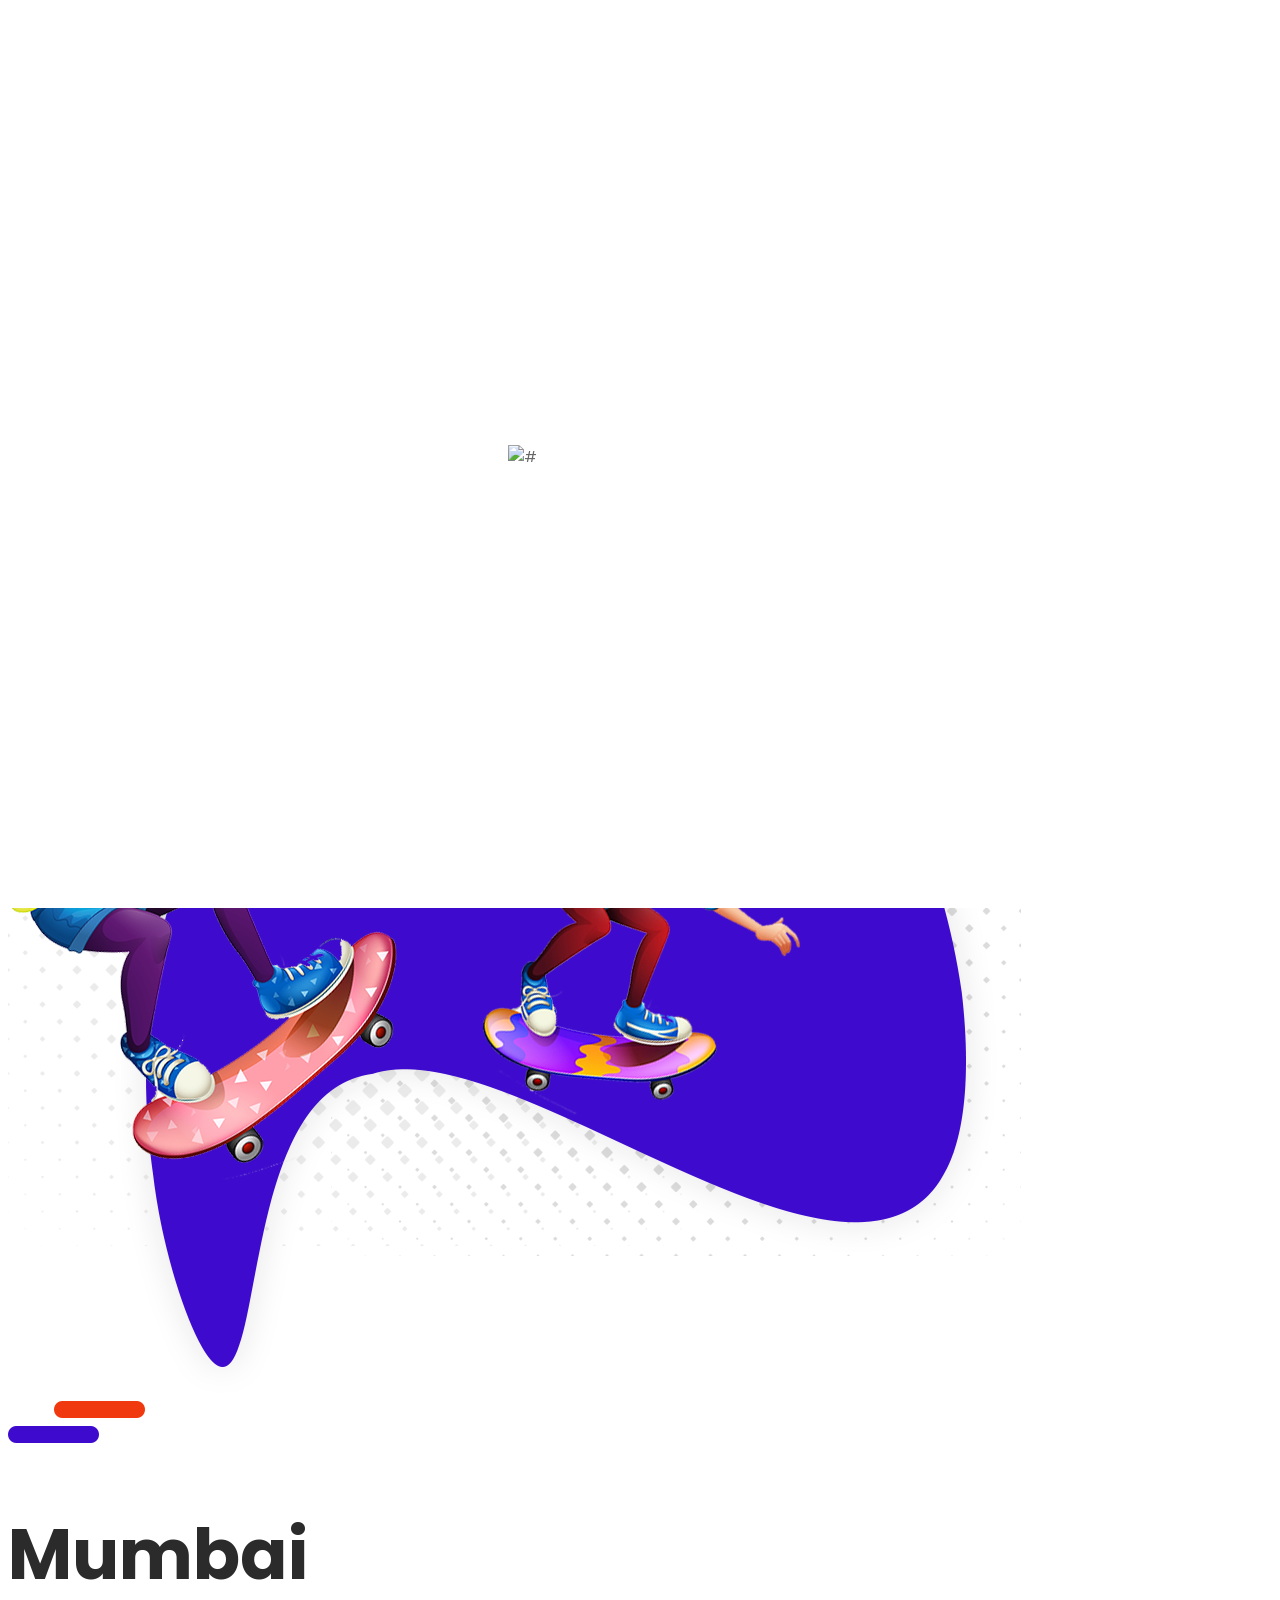
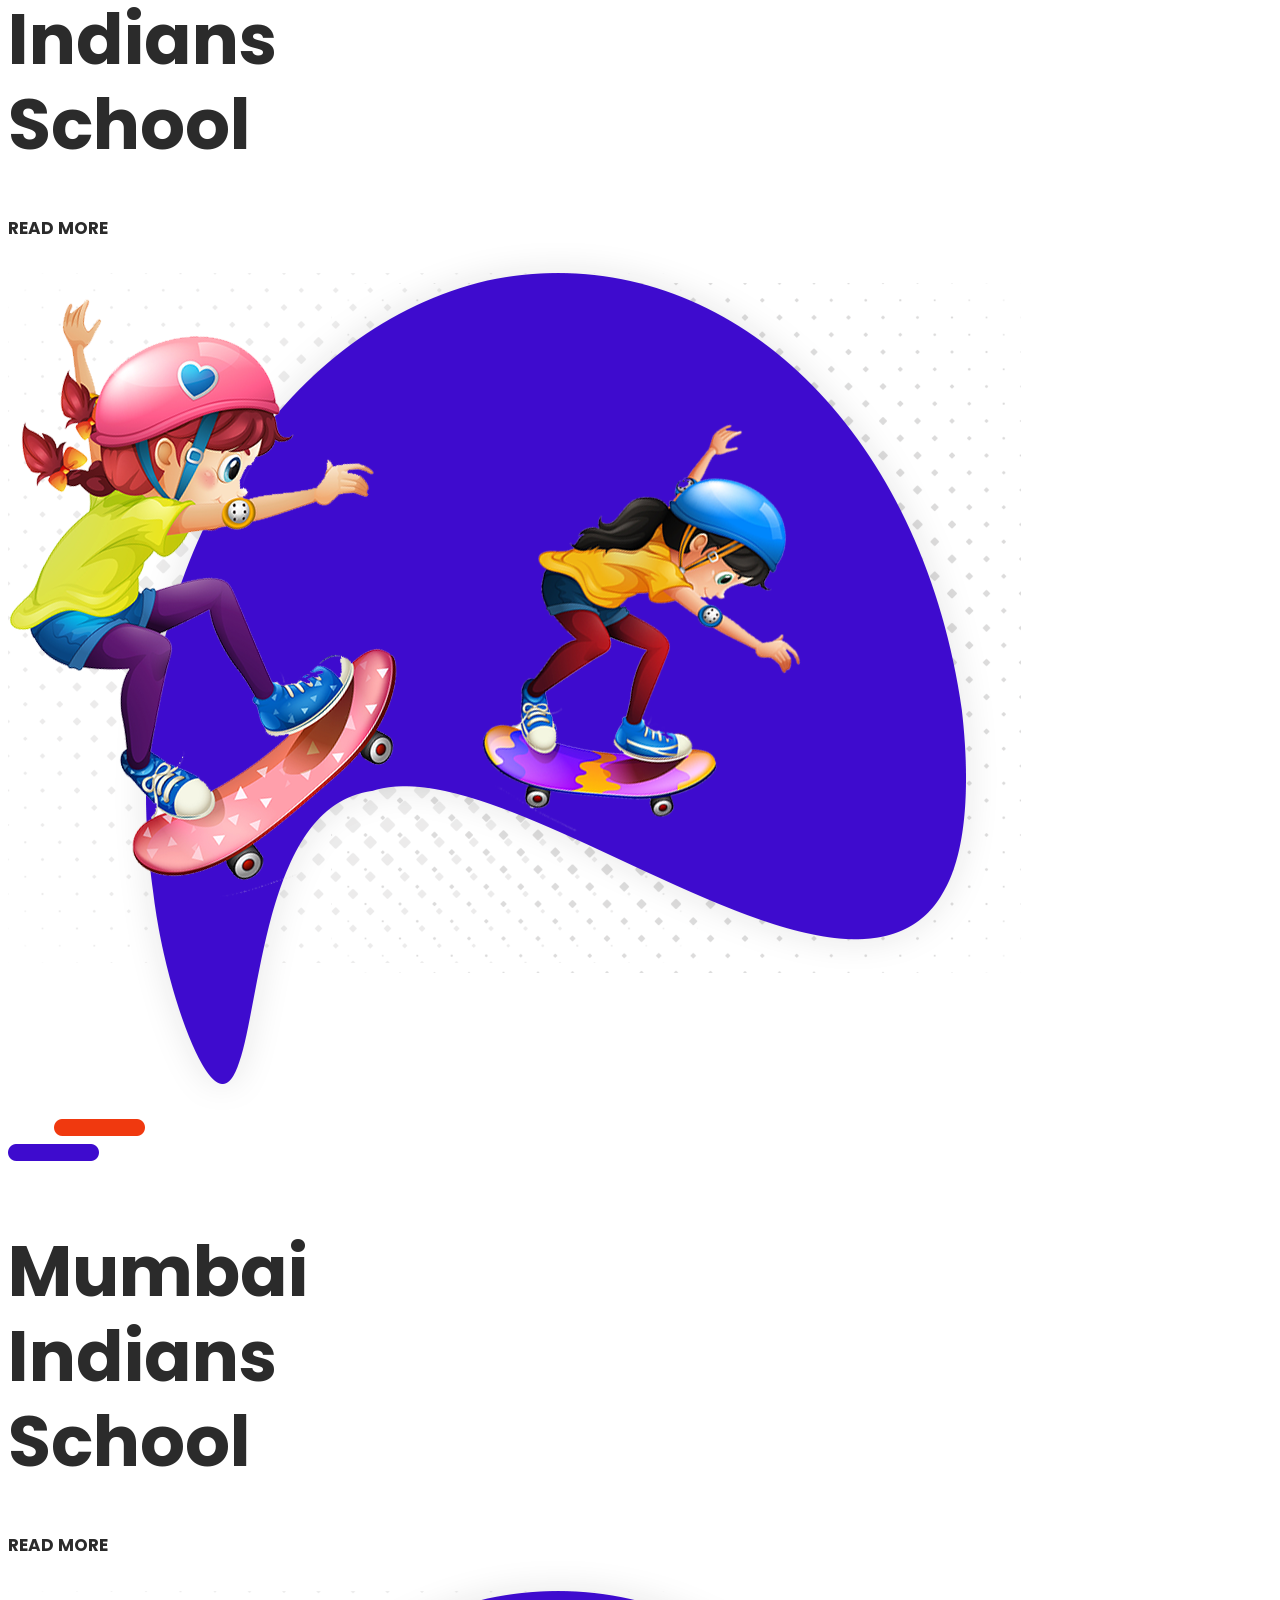
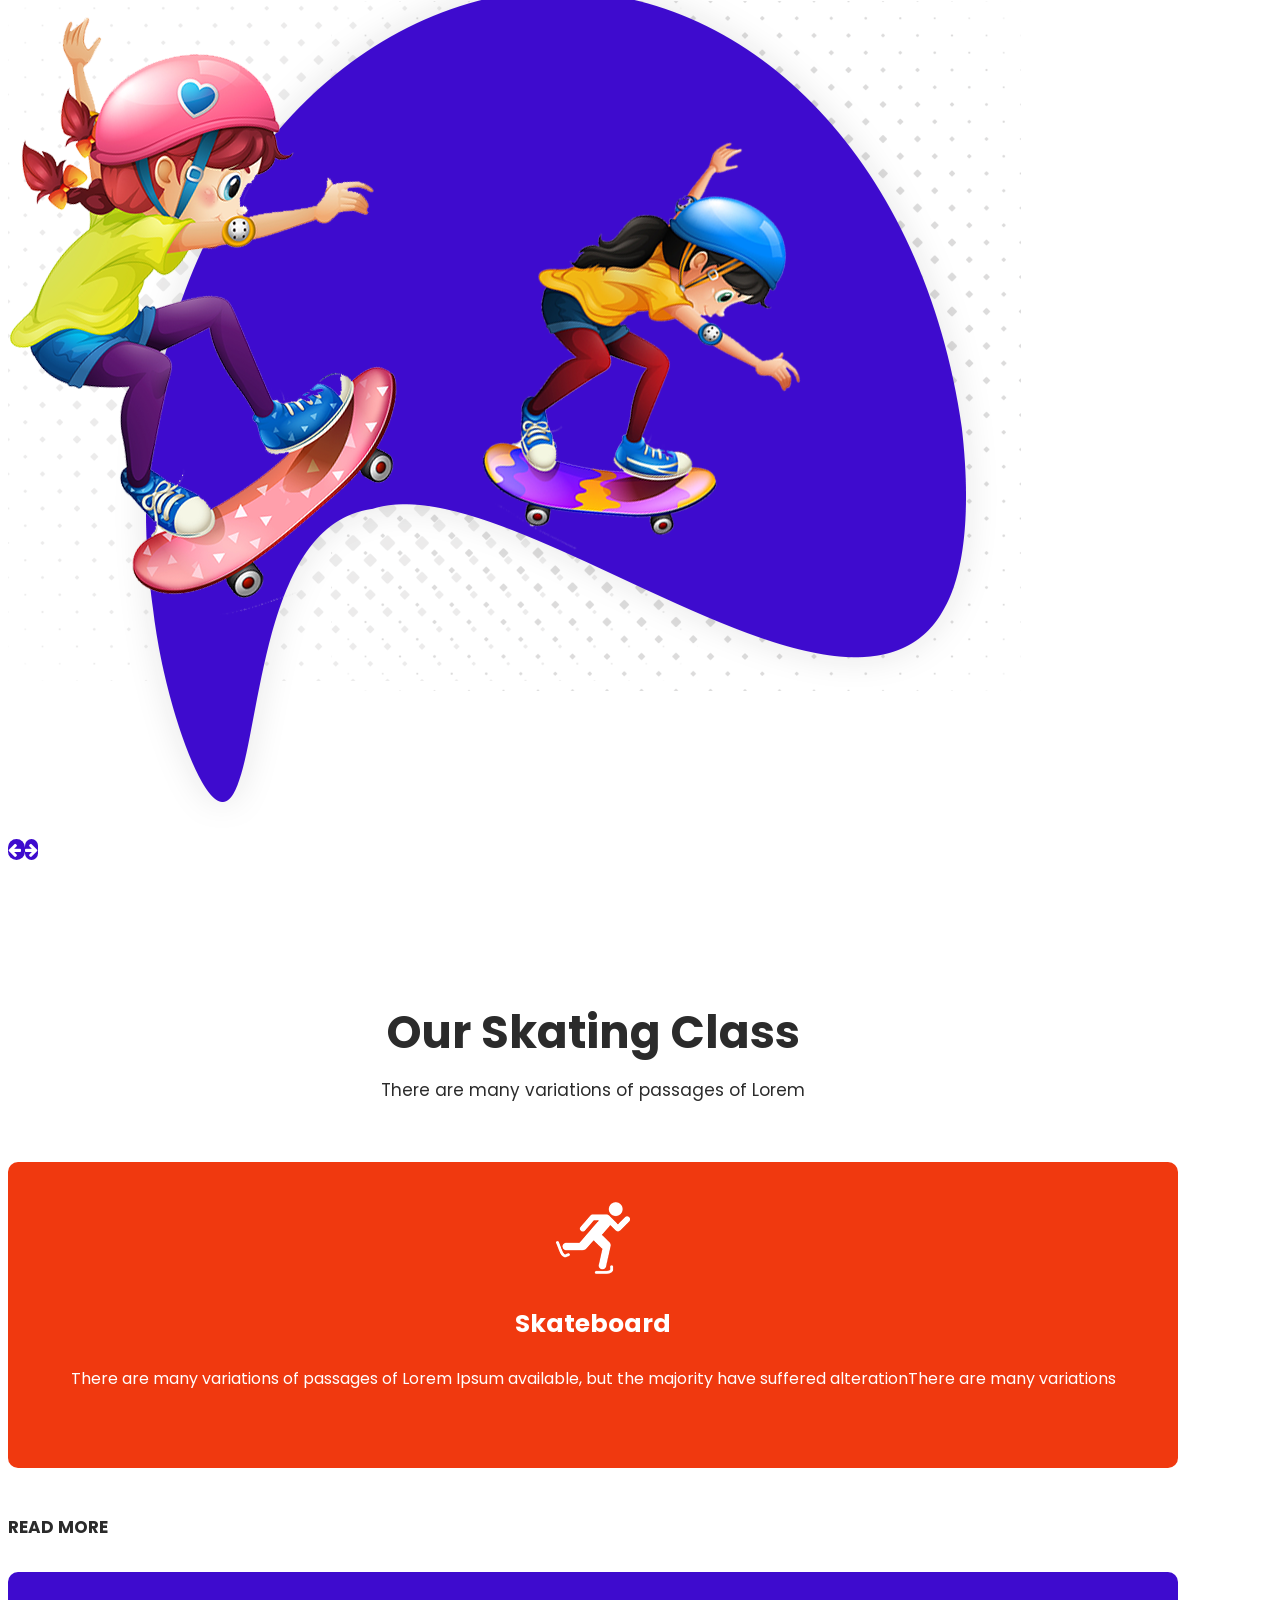
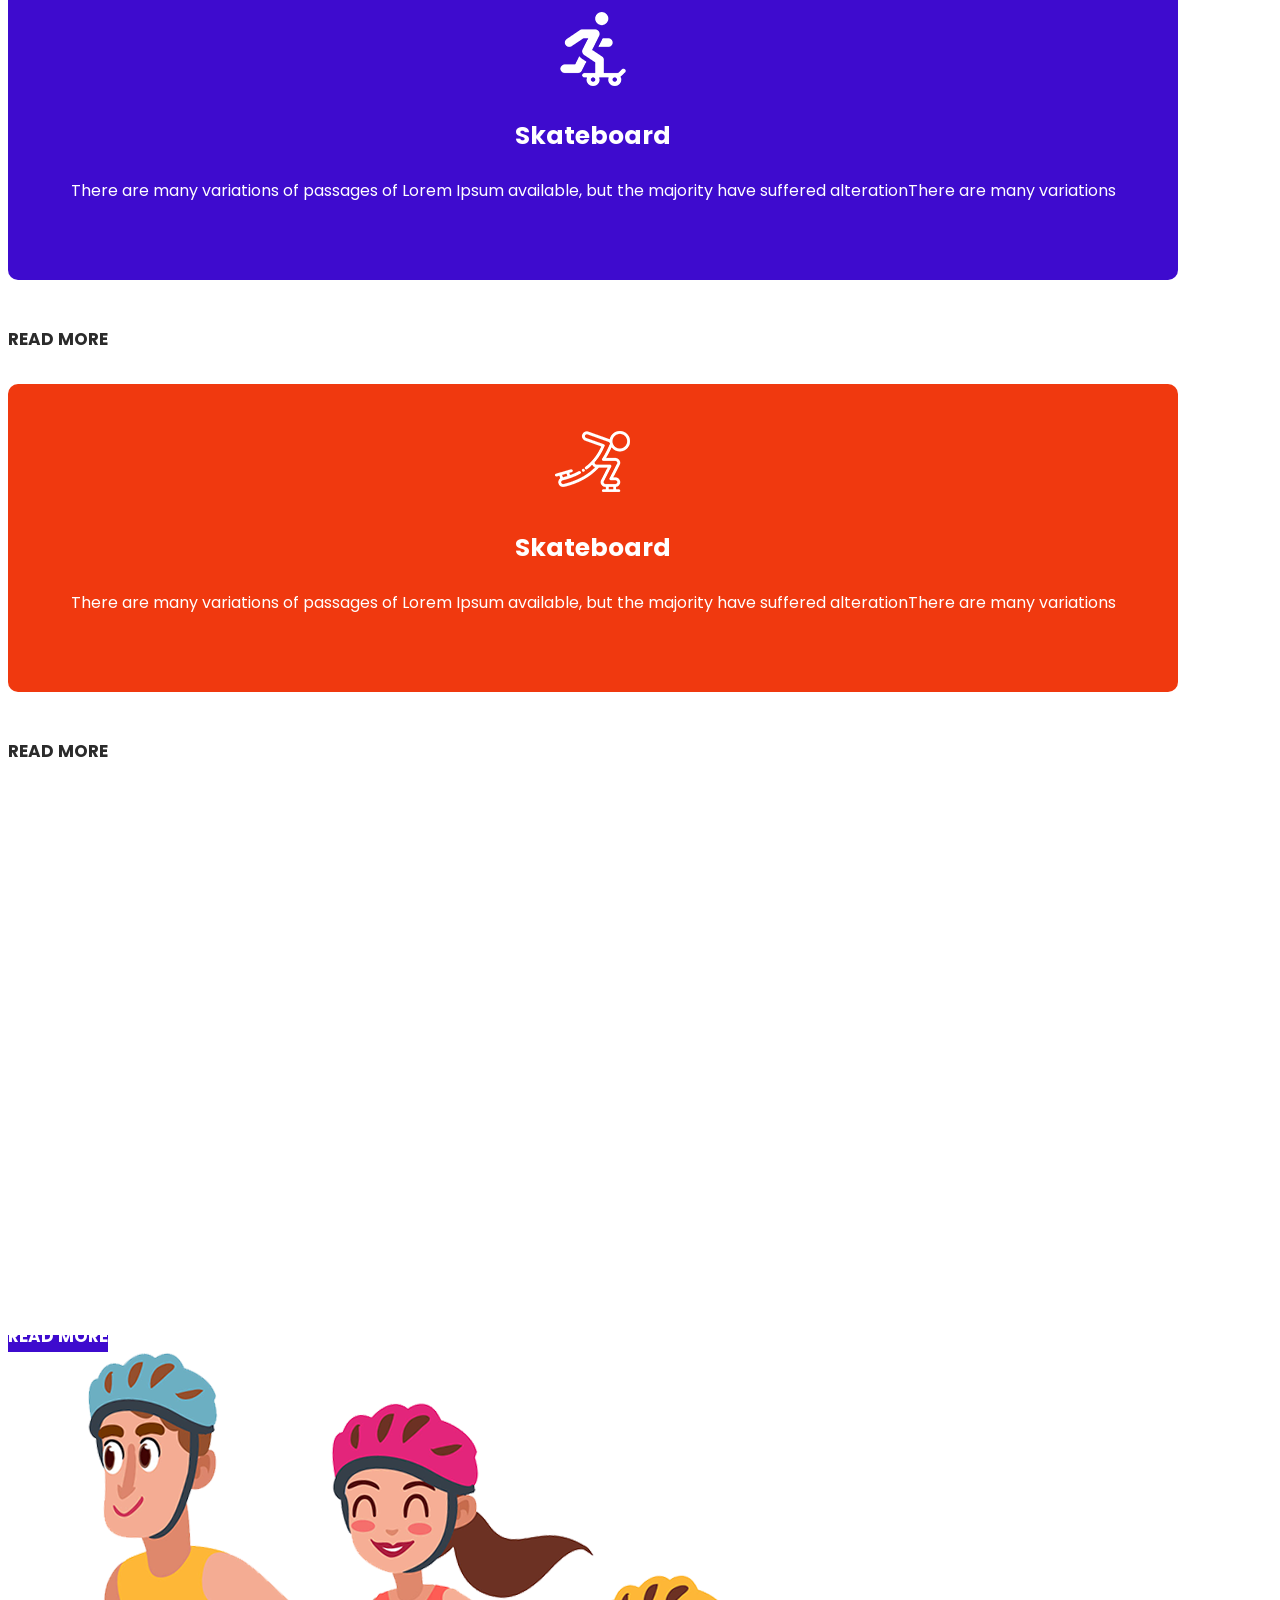
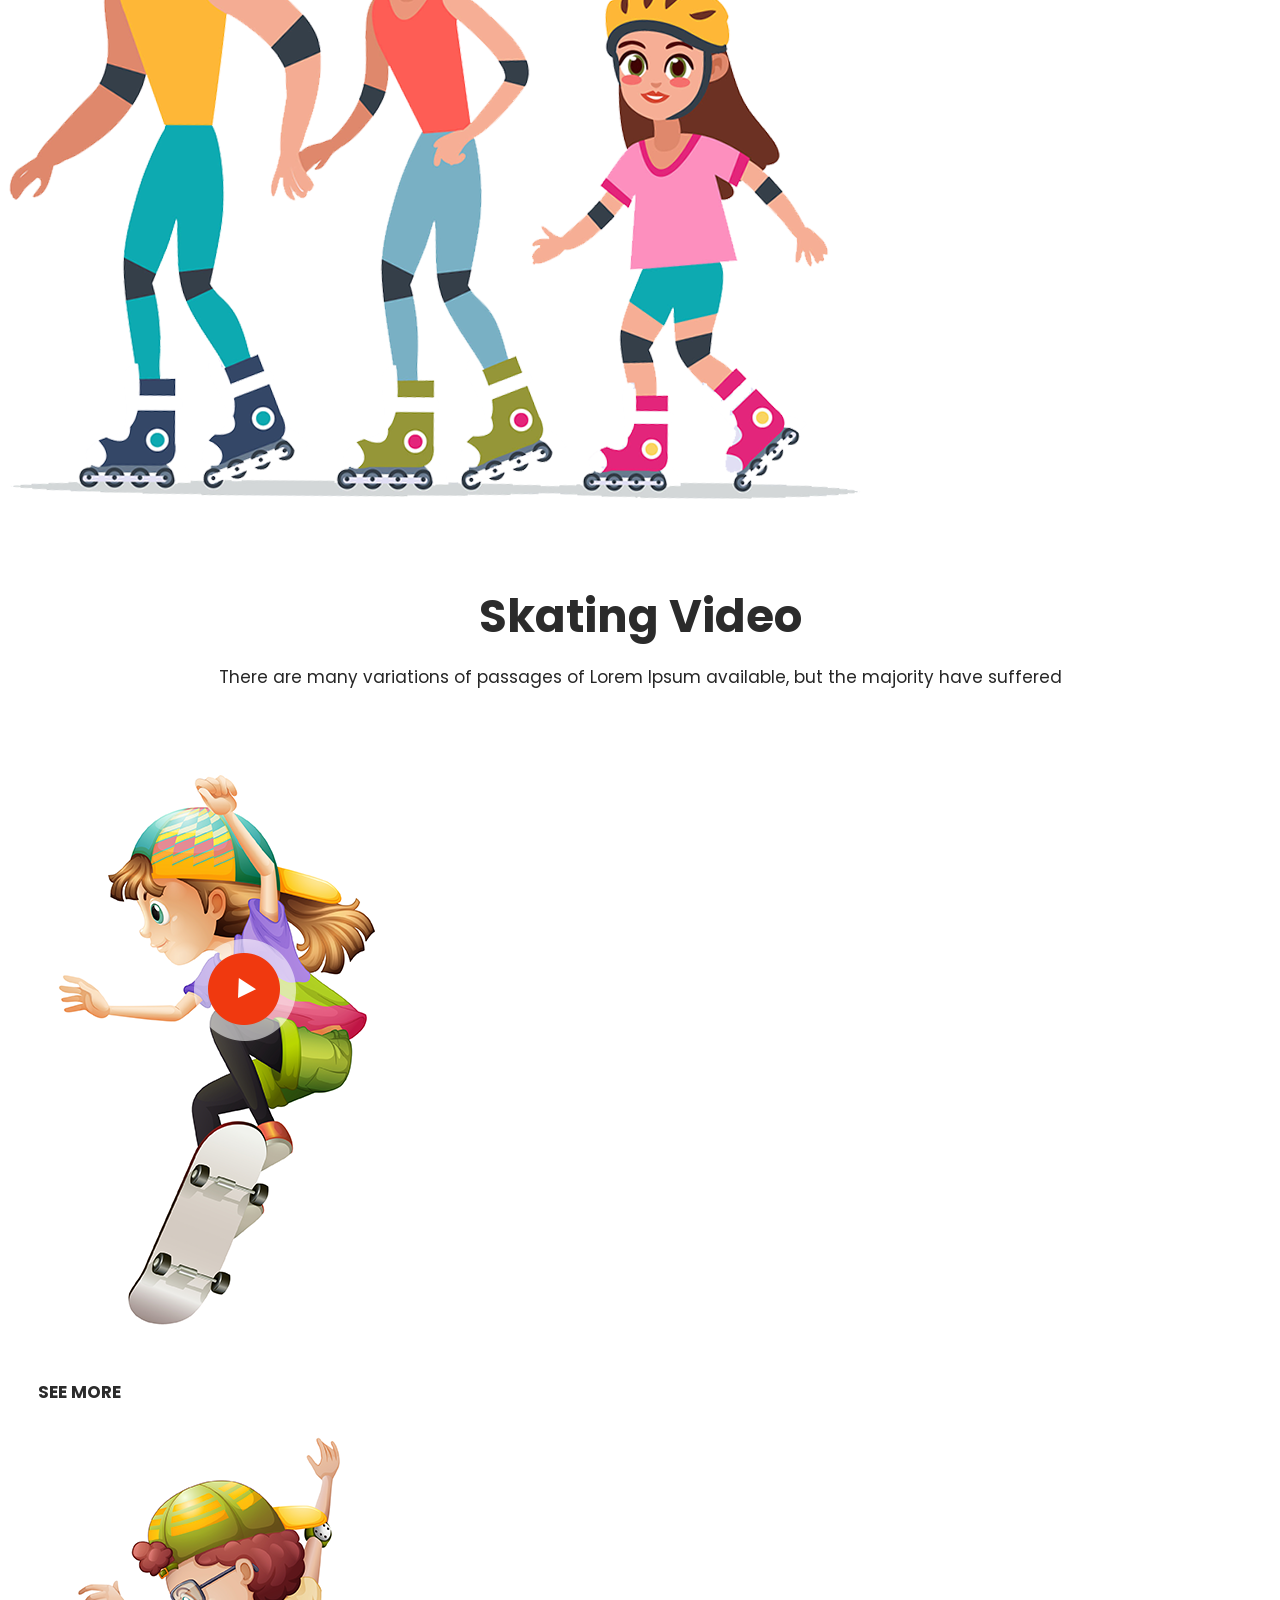
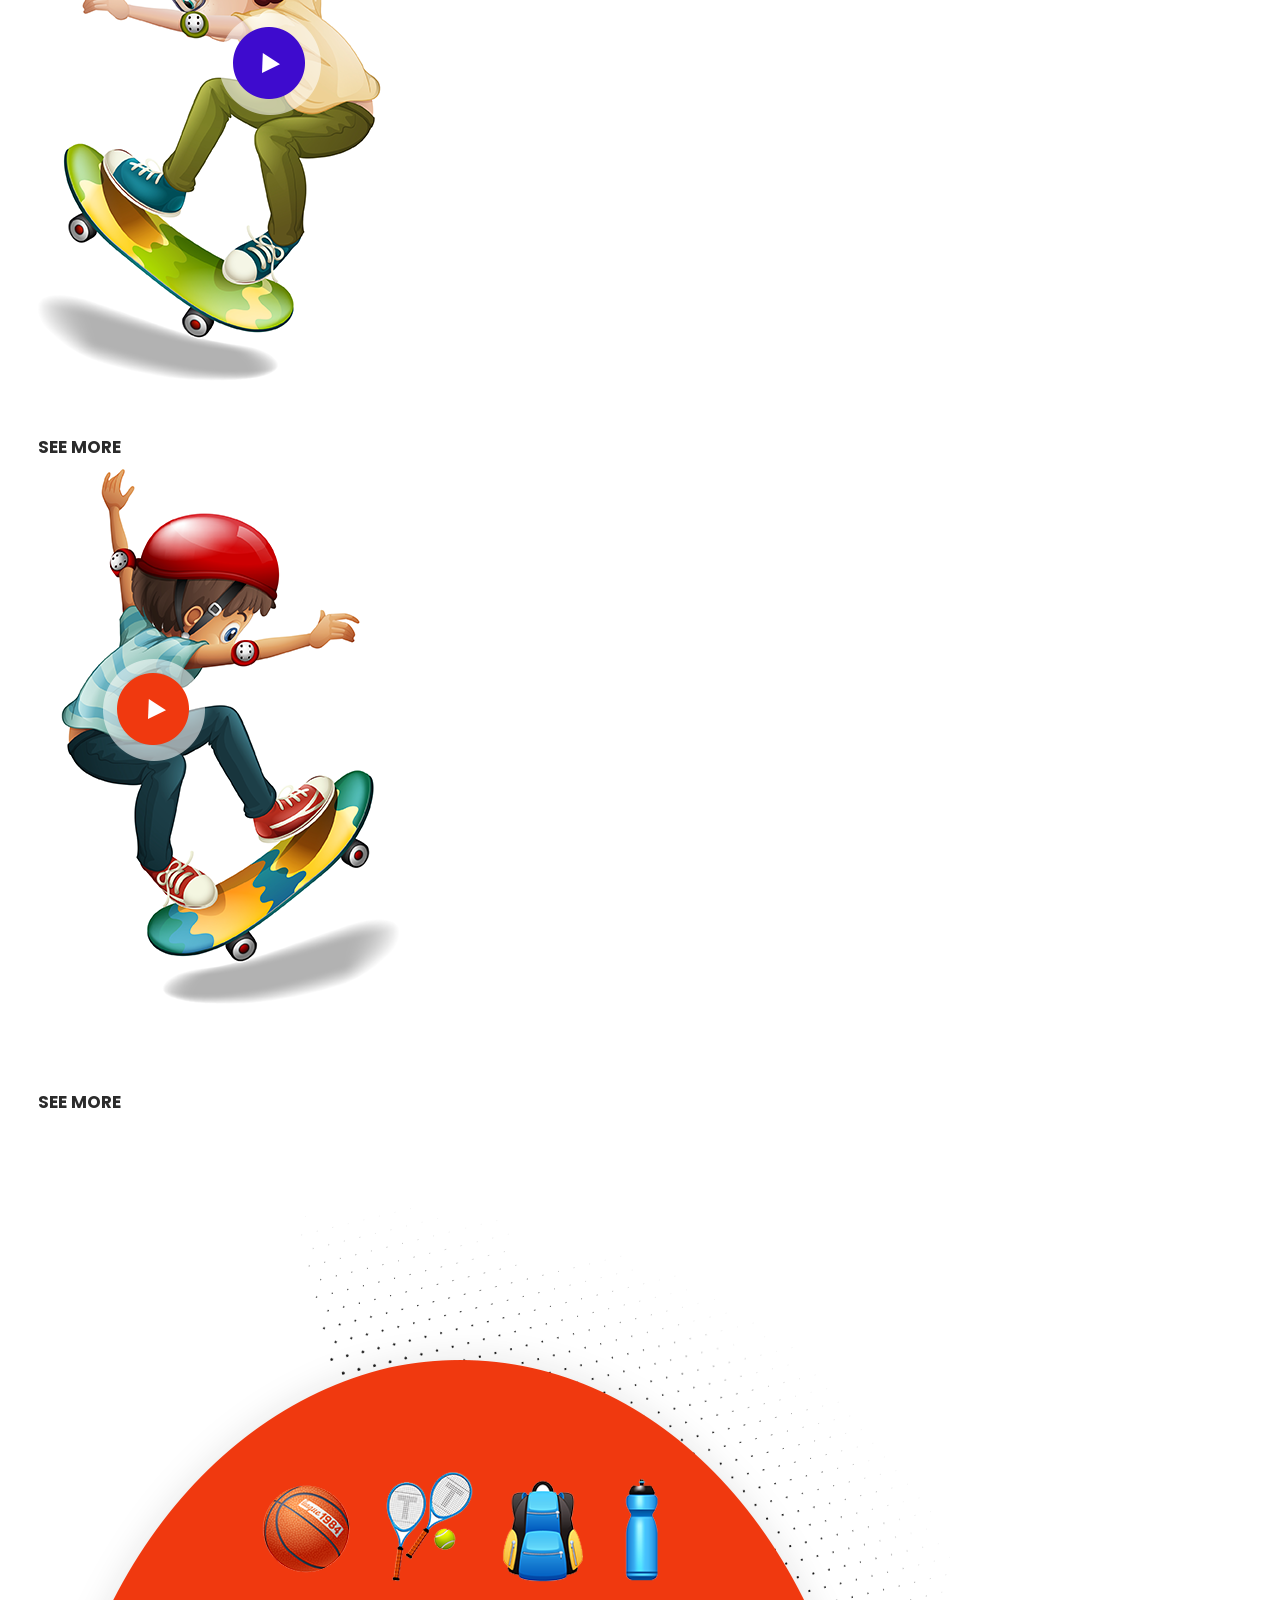
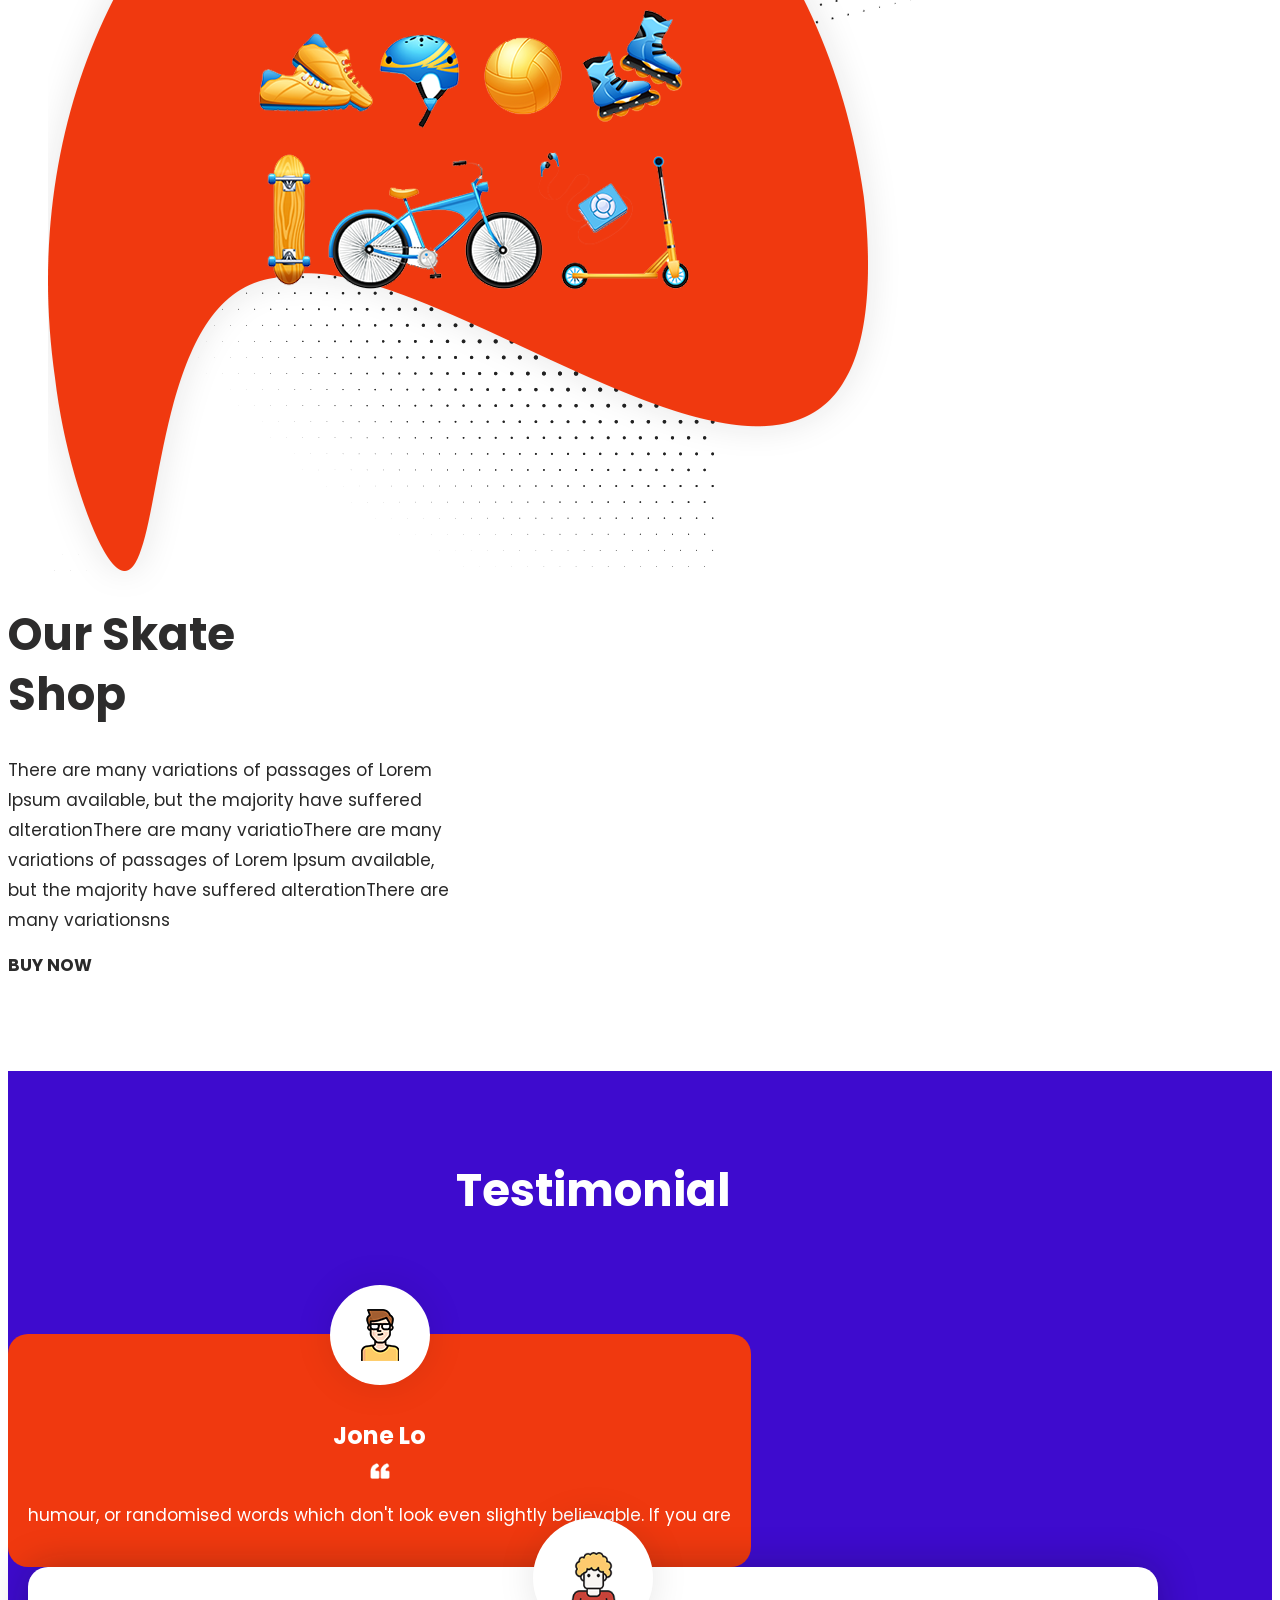
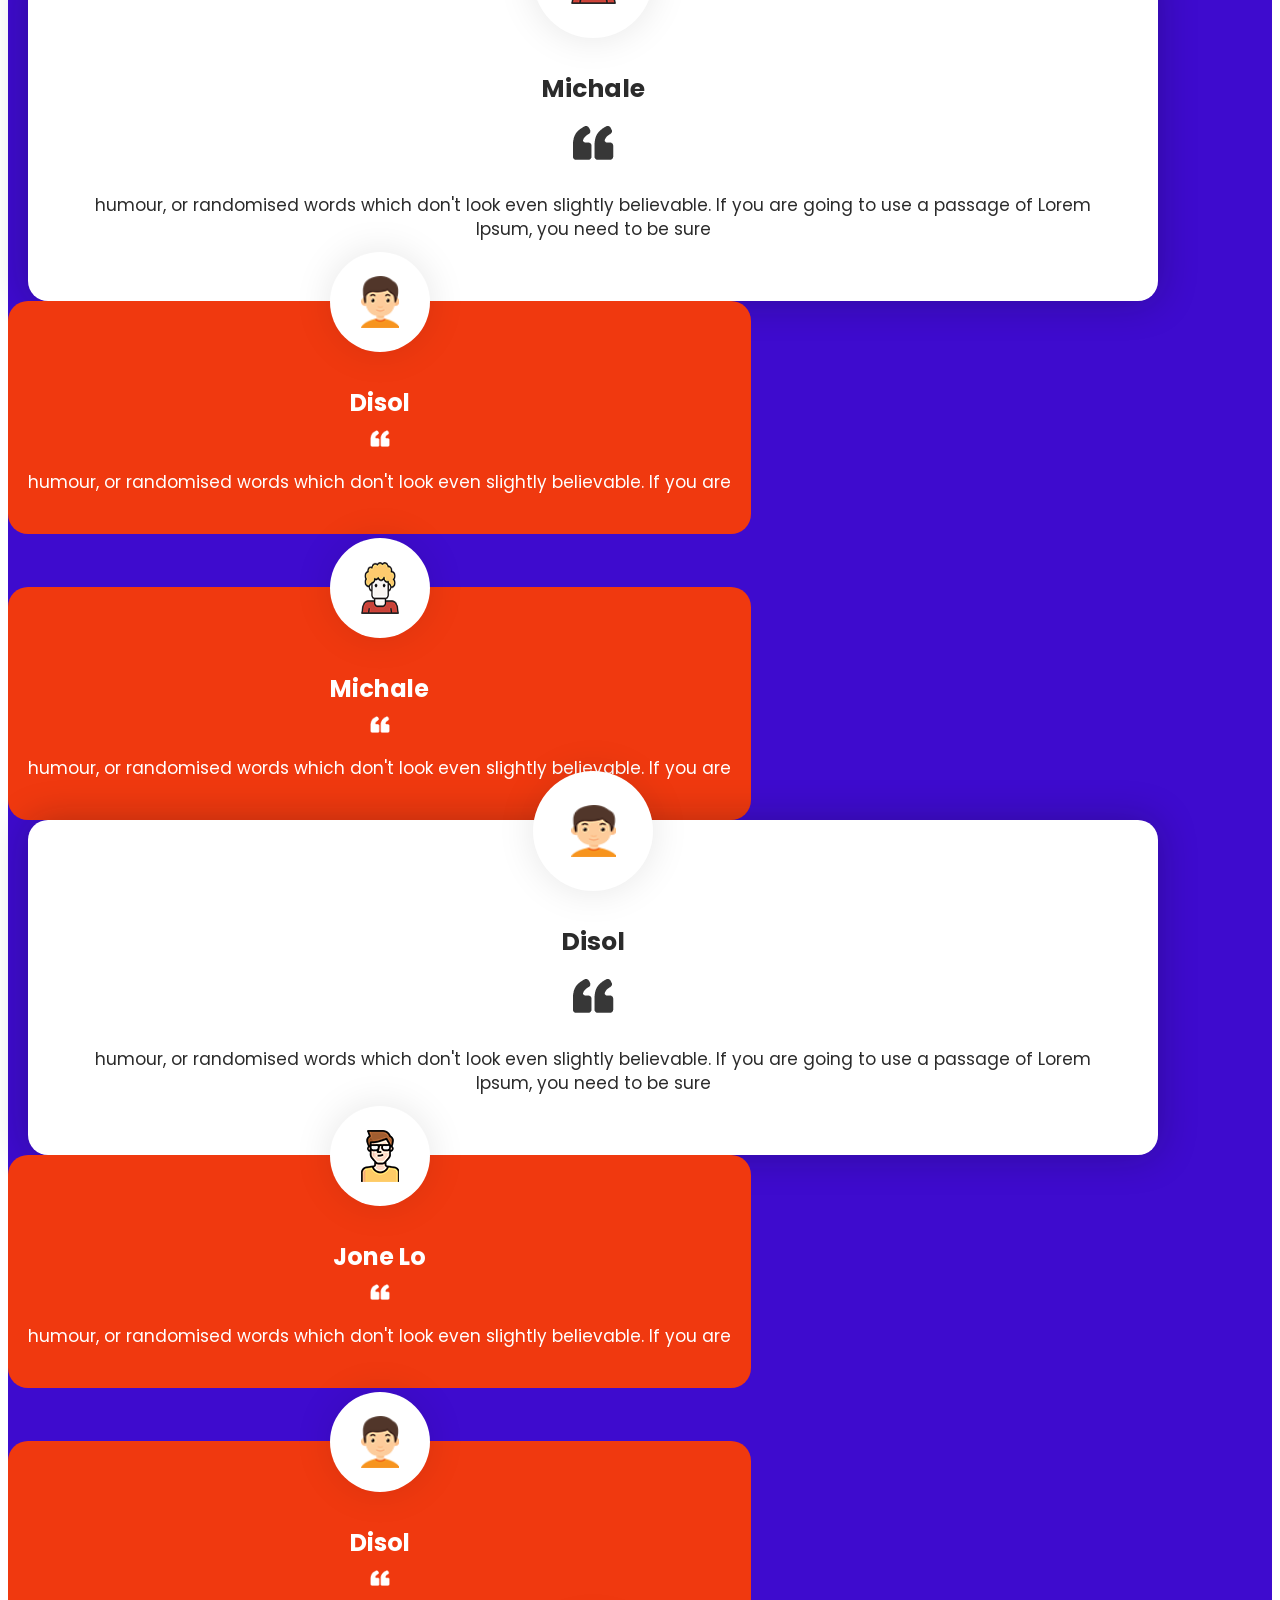
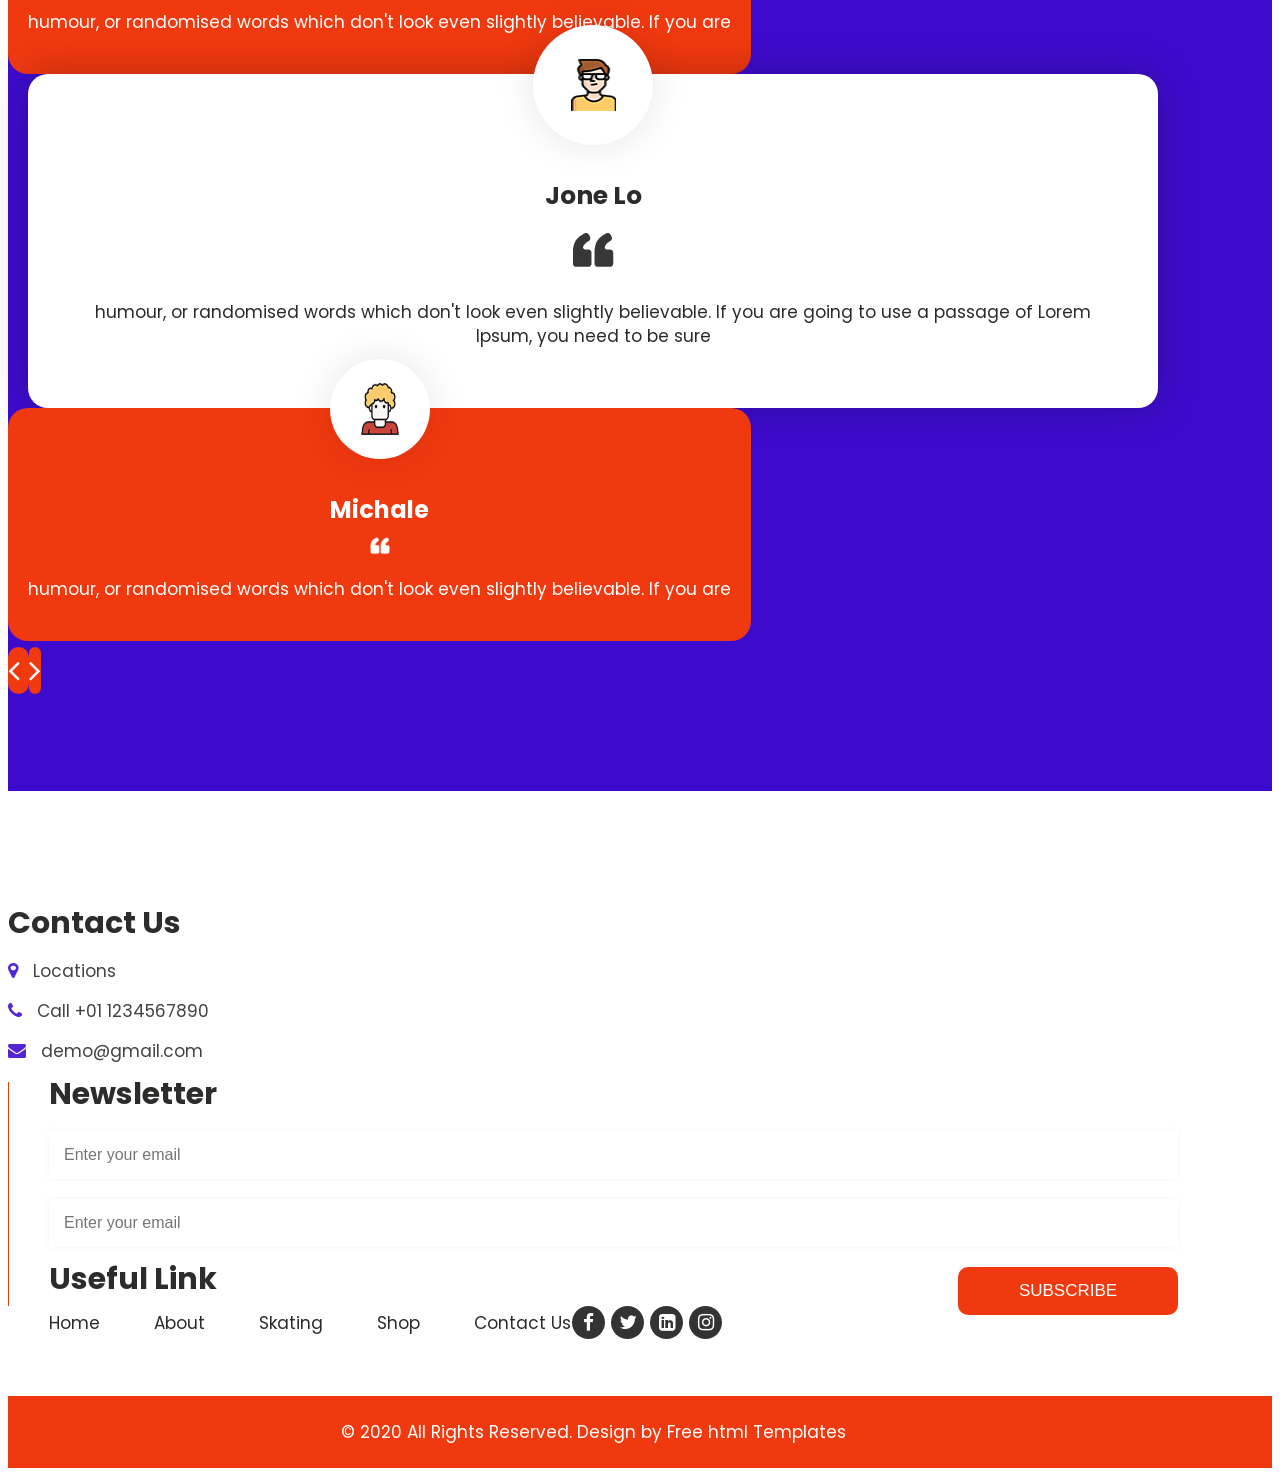
==== commit 5bca4bd5: "Update index.html" ====
--- a/index.html
+++ b/index.html
@@ -105,7 +105,7 @@
                                        <div class="board">
                                           <i><img src="images/top_icon.png" alt="#"/></i>
                                           <h3>
-                                             Skating<br> Board<br> School
+                                             Mumbai<br> Indians<br> School
                                           </h3>
                                           <div class="link_btn">
                                              <a class="read_more" href="Javascript:void(0)">Read More   <span></span></a>
@@ -128,7 +128,7 @@
                                        <div class="board">
                                           <i><img src="images/top_icon.png" alt="#"/></i>
                                           <h3>
-                                             Skating<br> Board<br> School
+                                             Mumbai<br> Indians<br> School
                                           </h3>
                                           <div class="link_btn">
                                              <a class="read_more" href="Javascript:void(0)">Read More   <span></span></a>
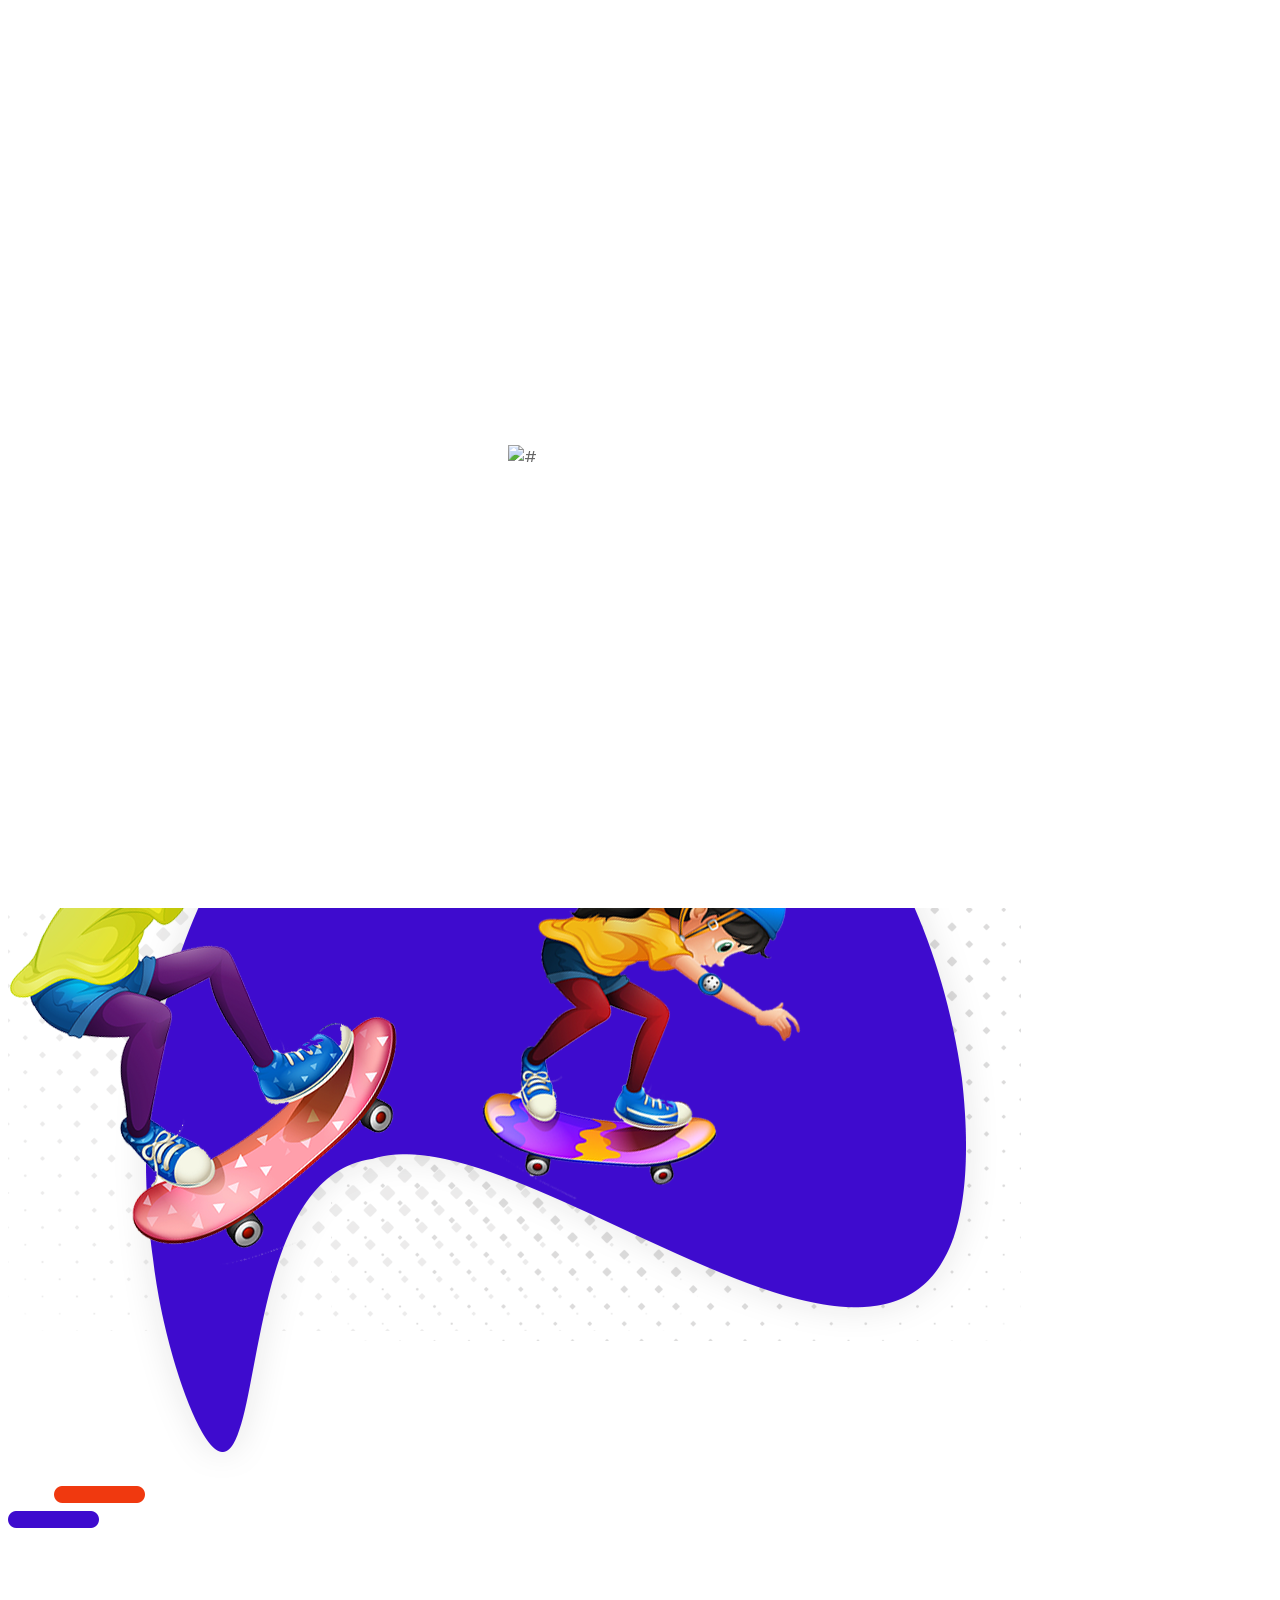
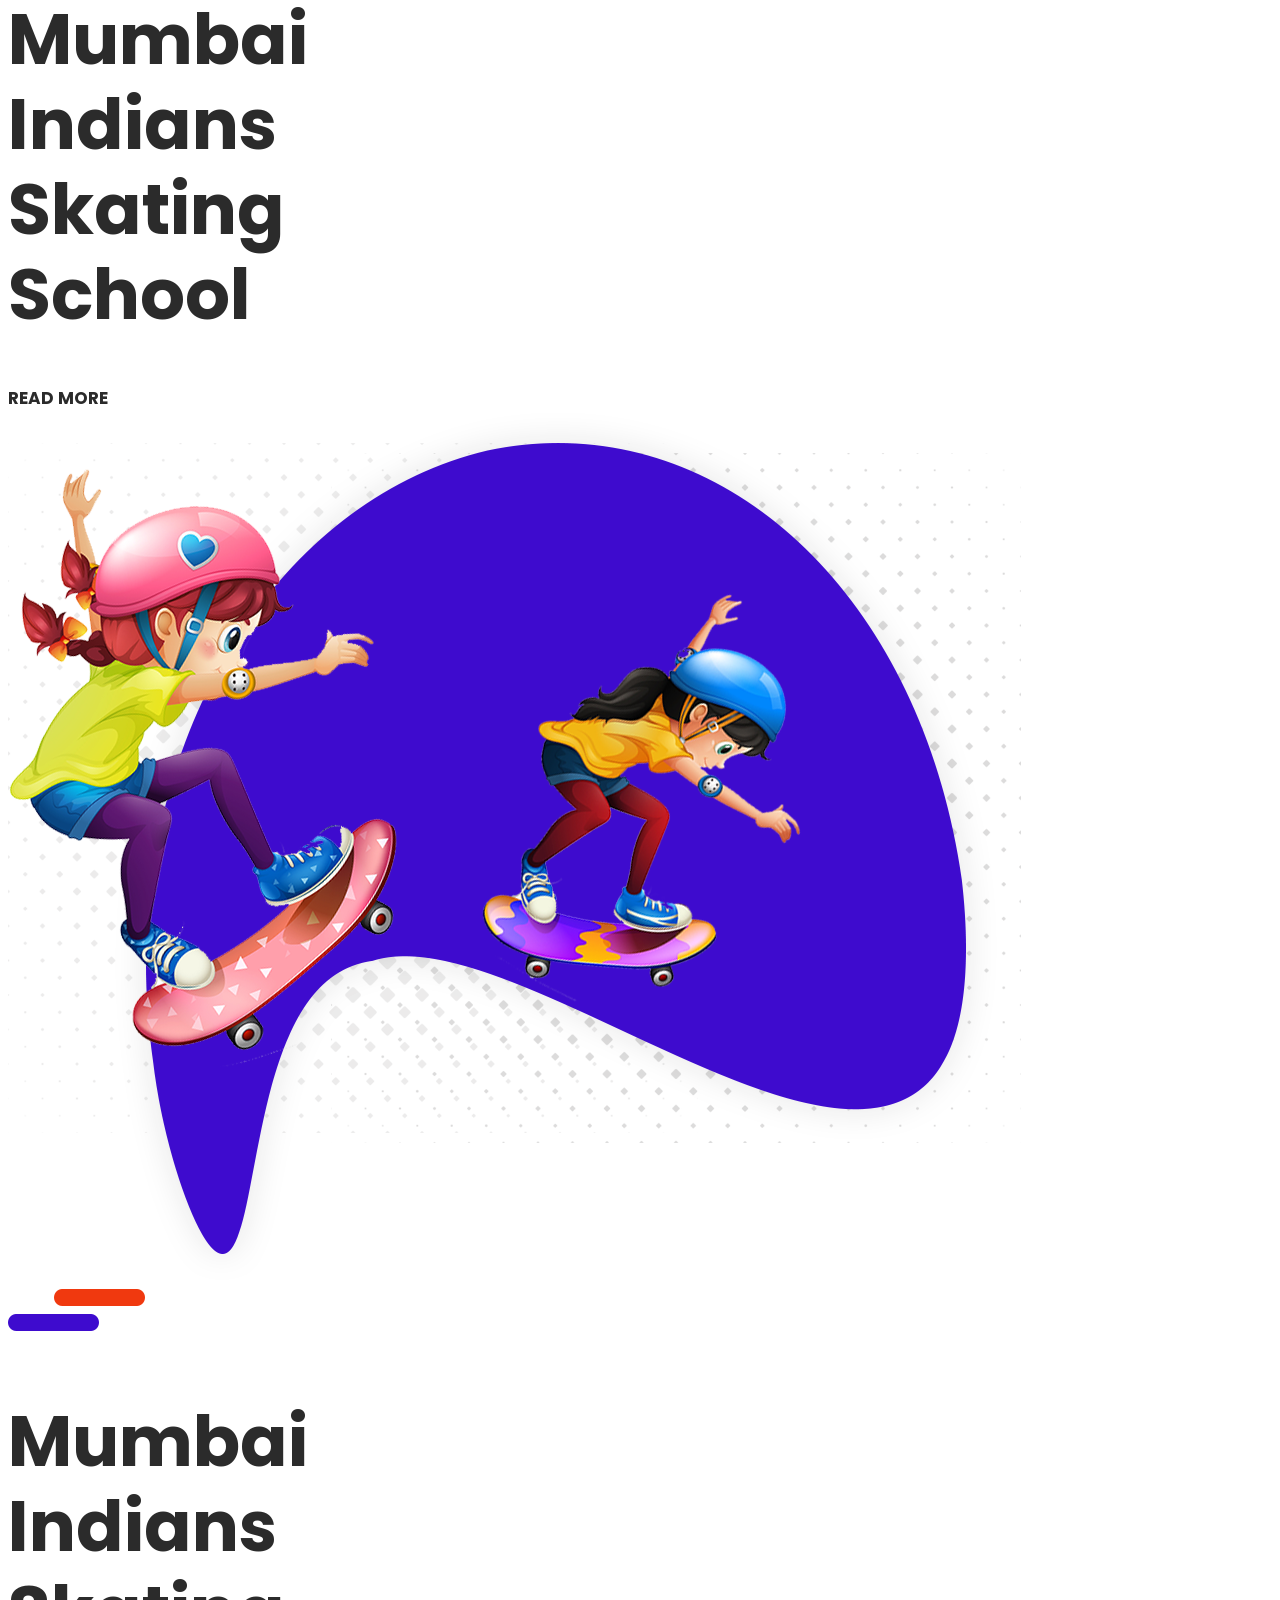
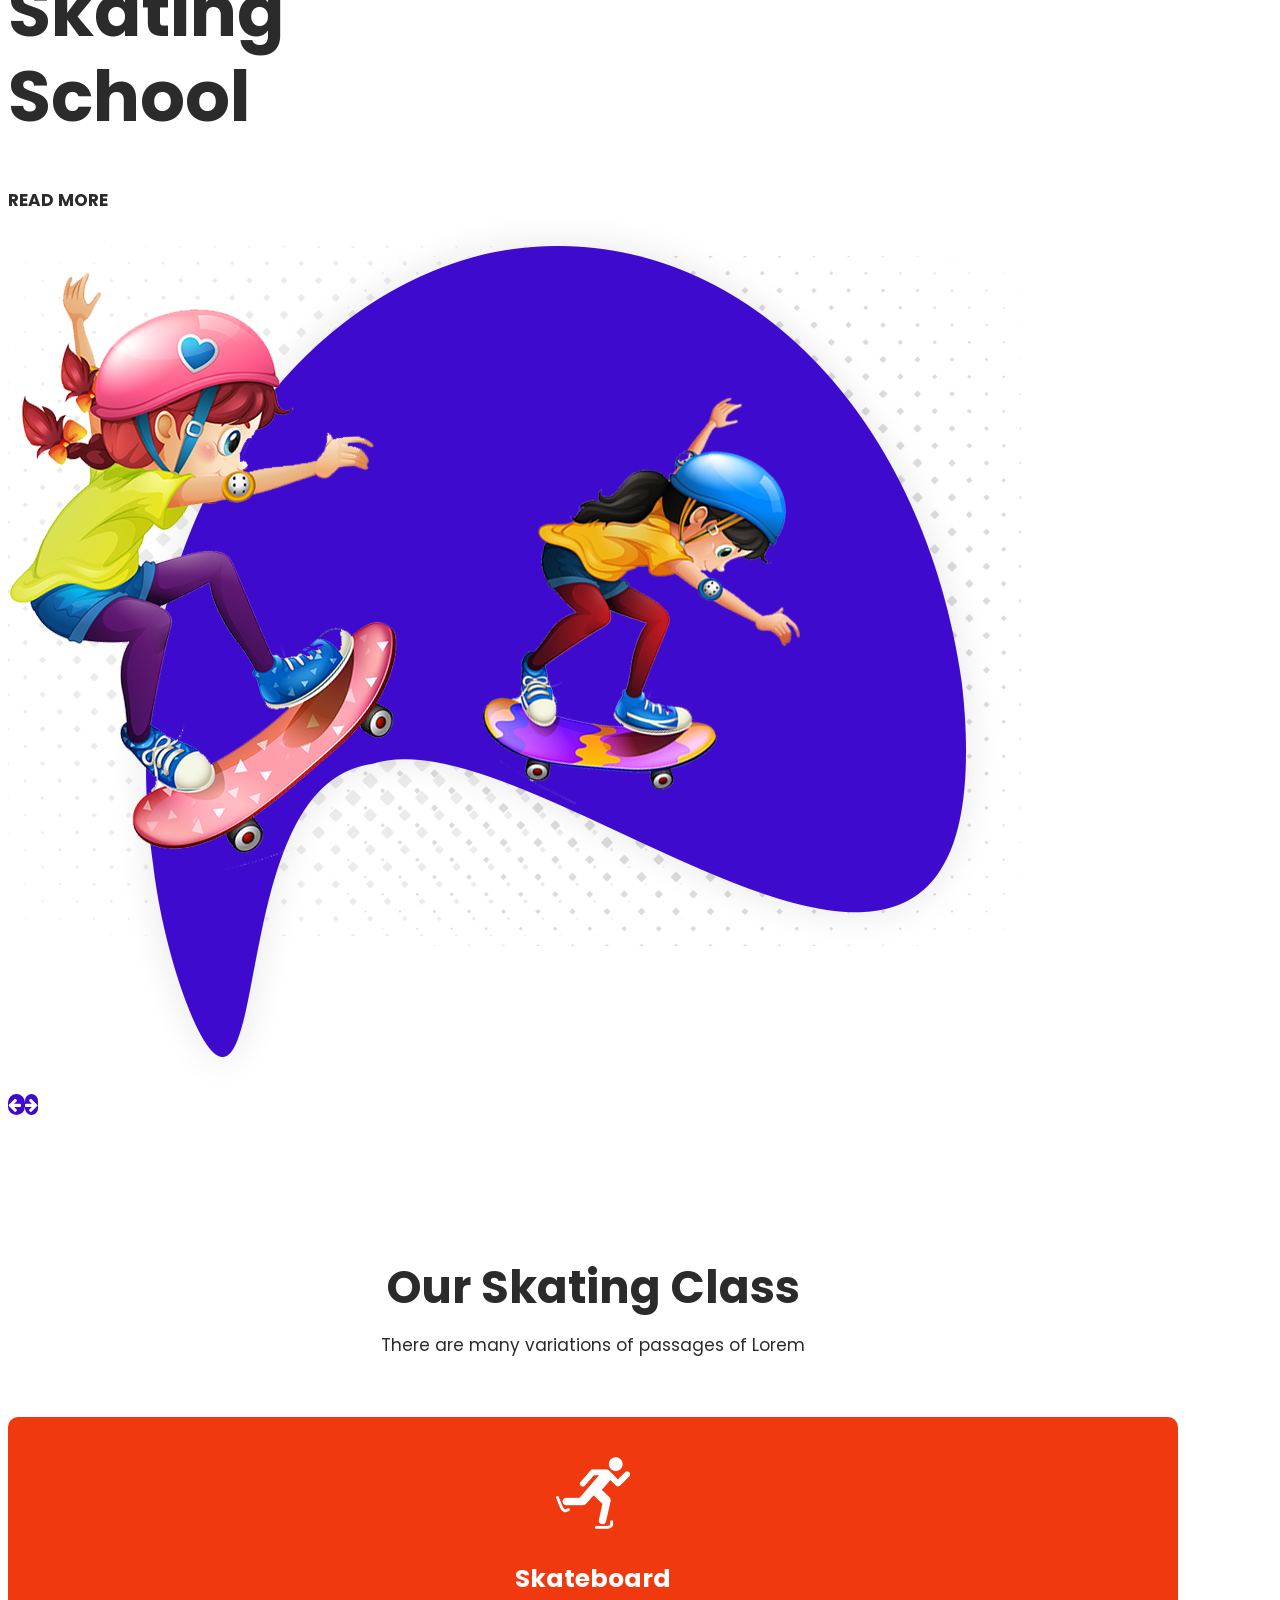
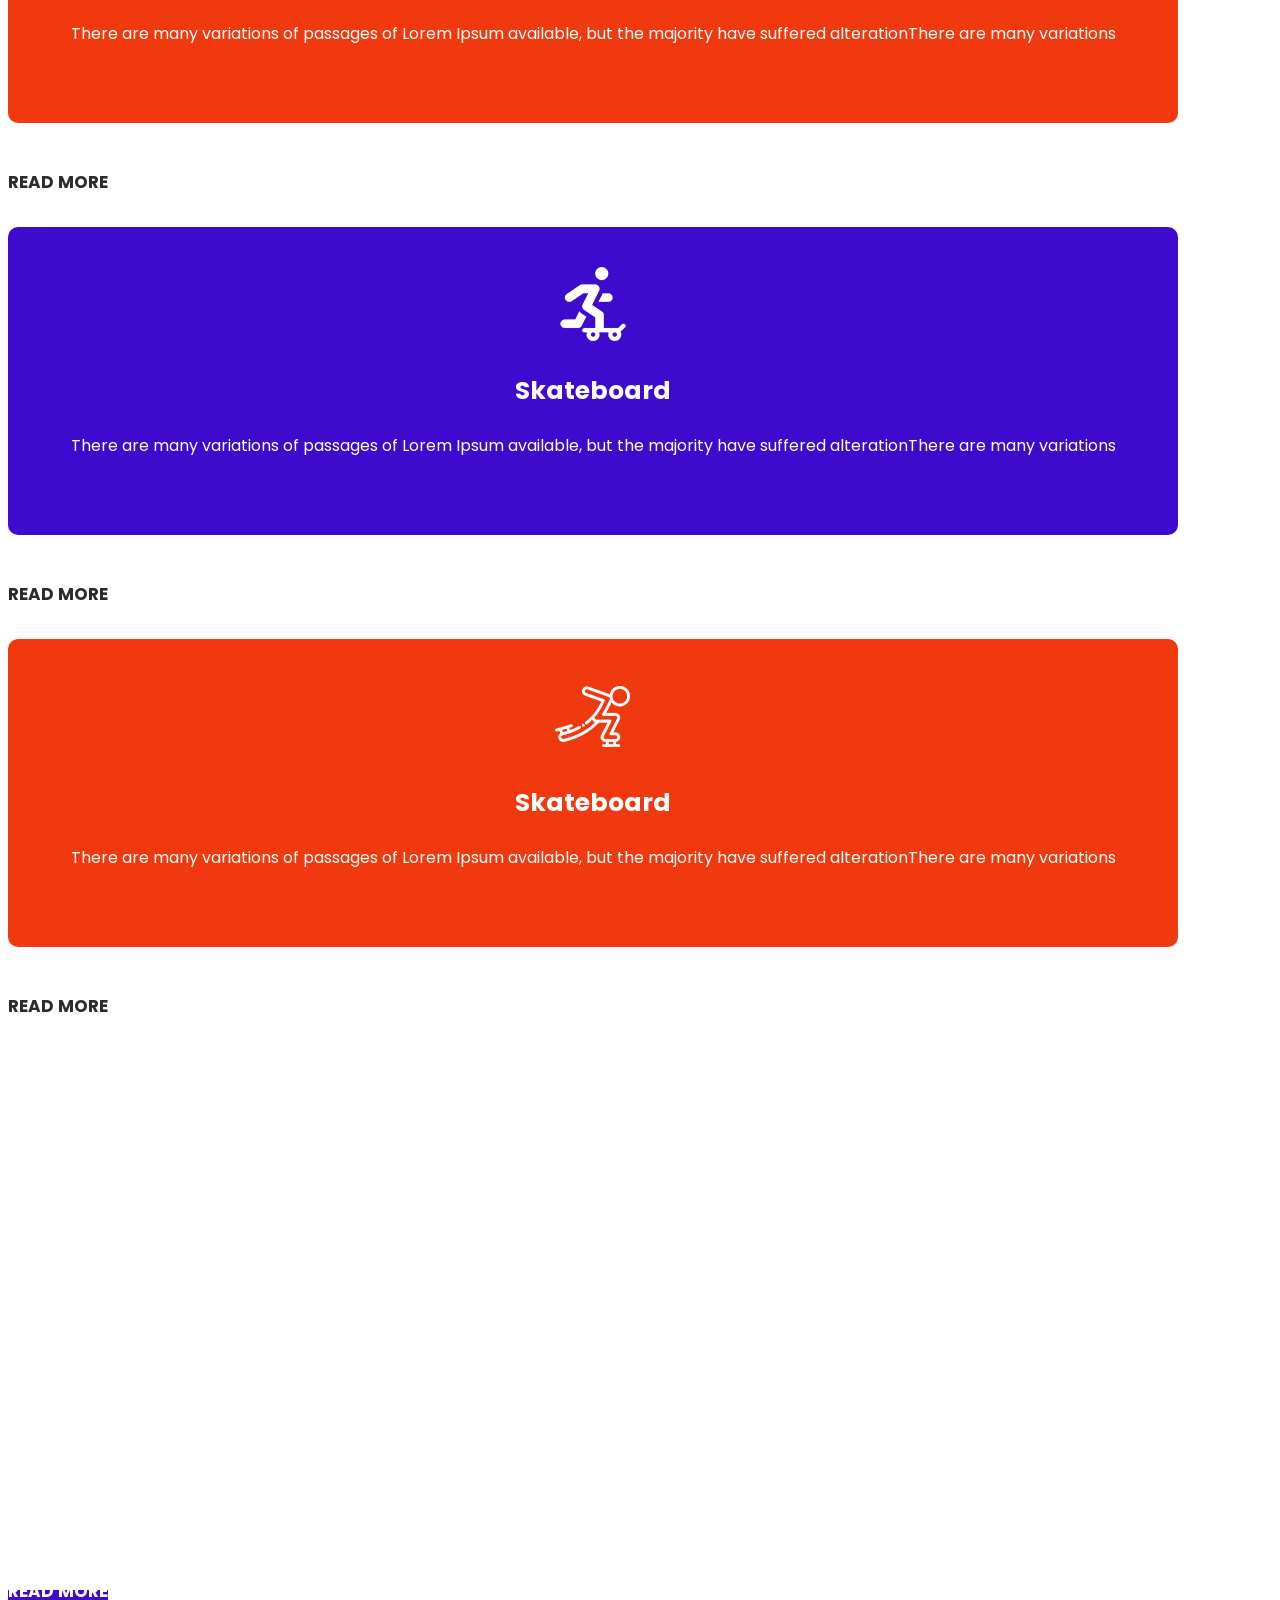
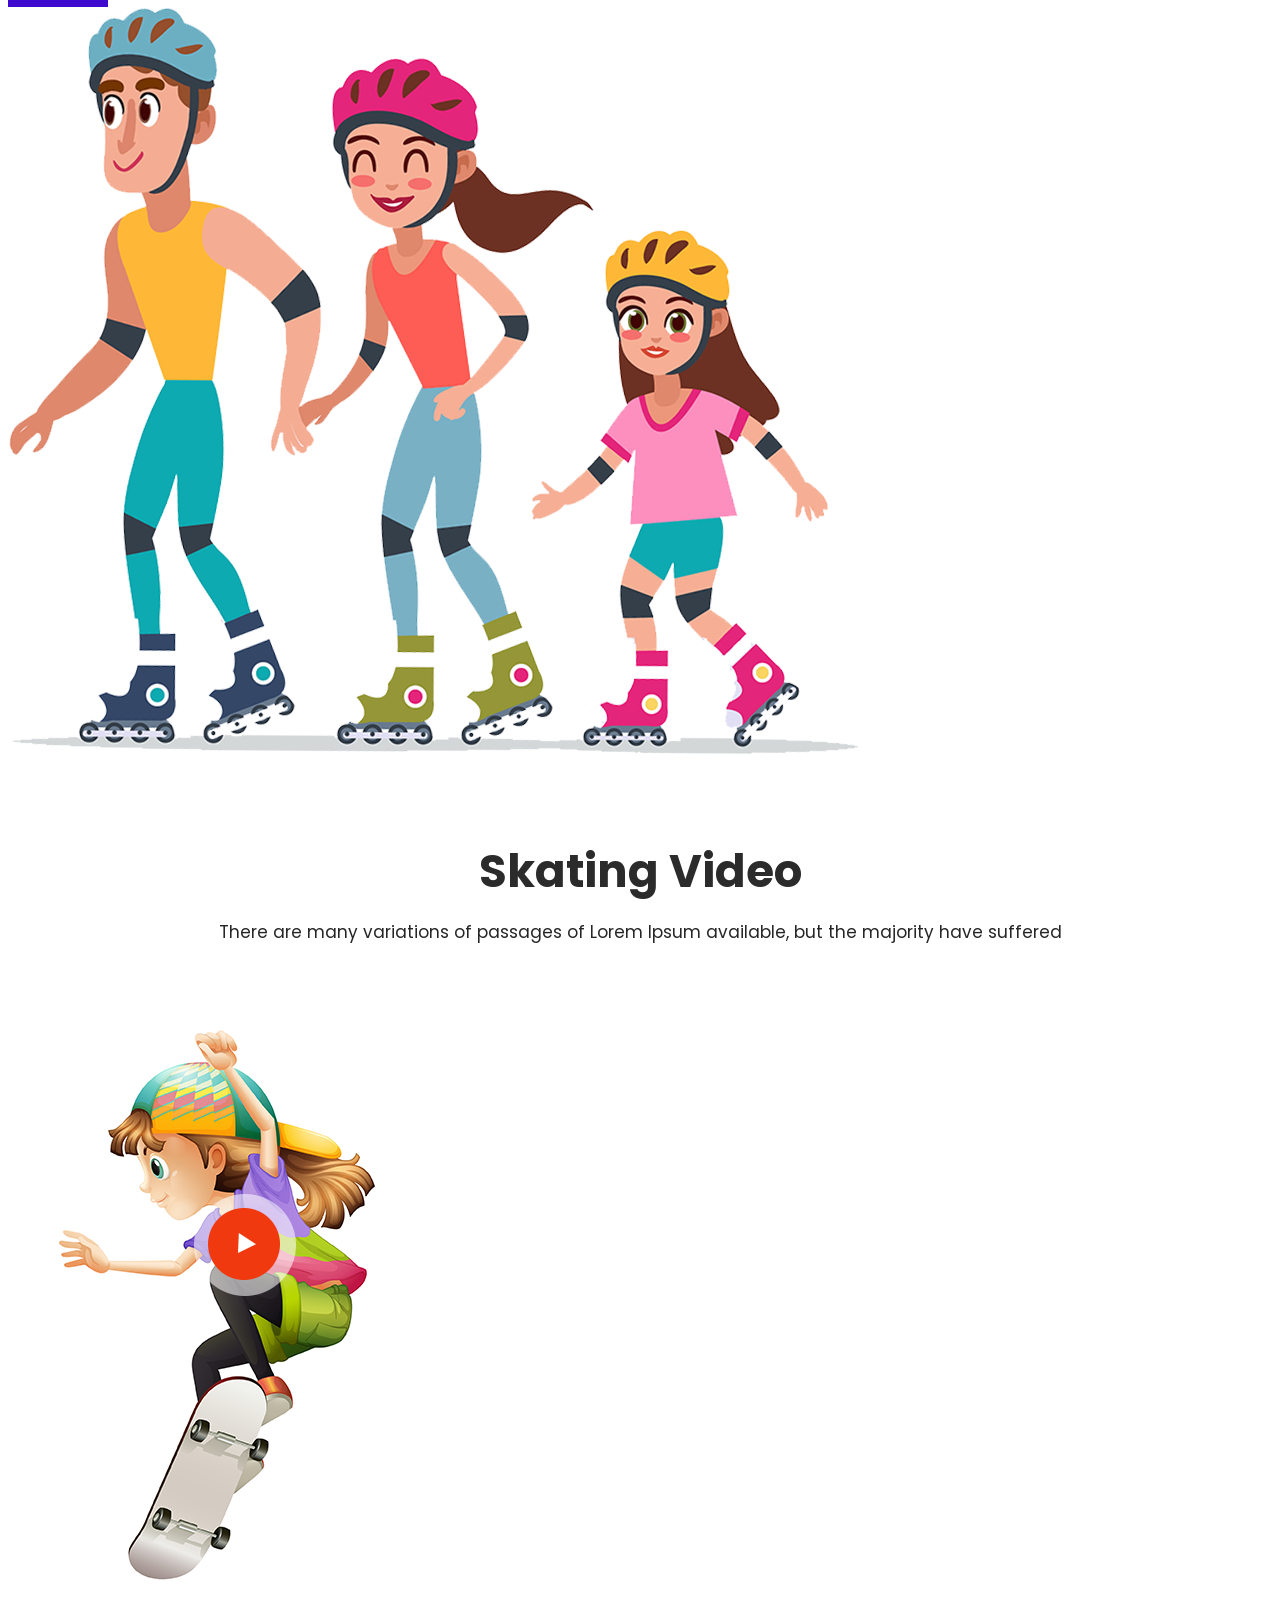
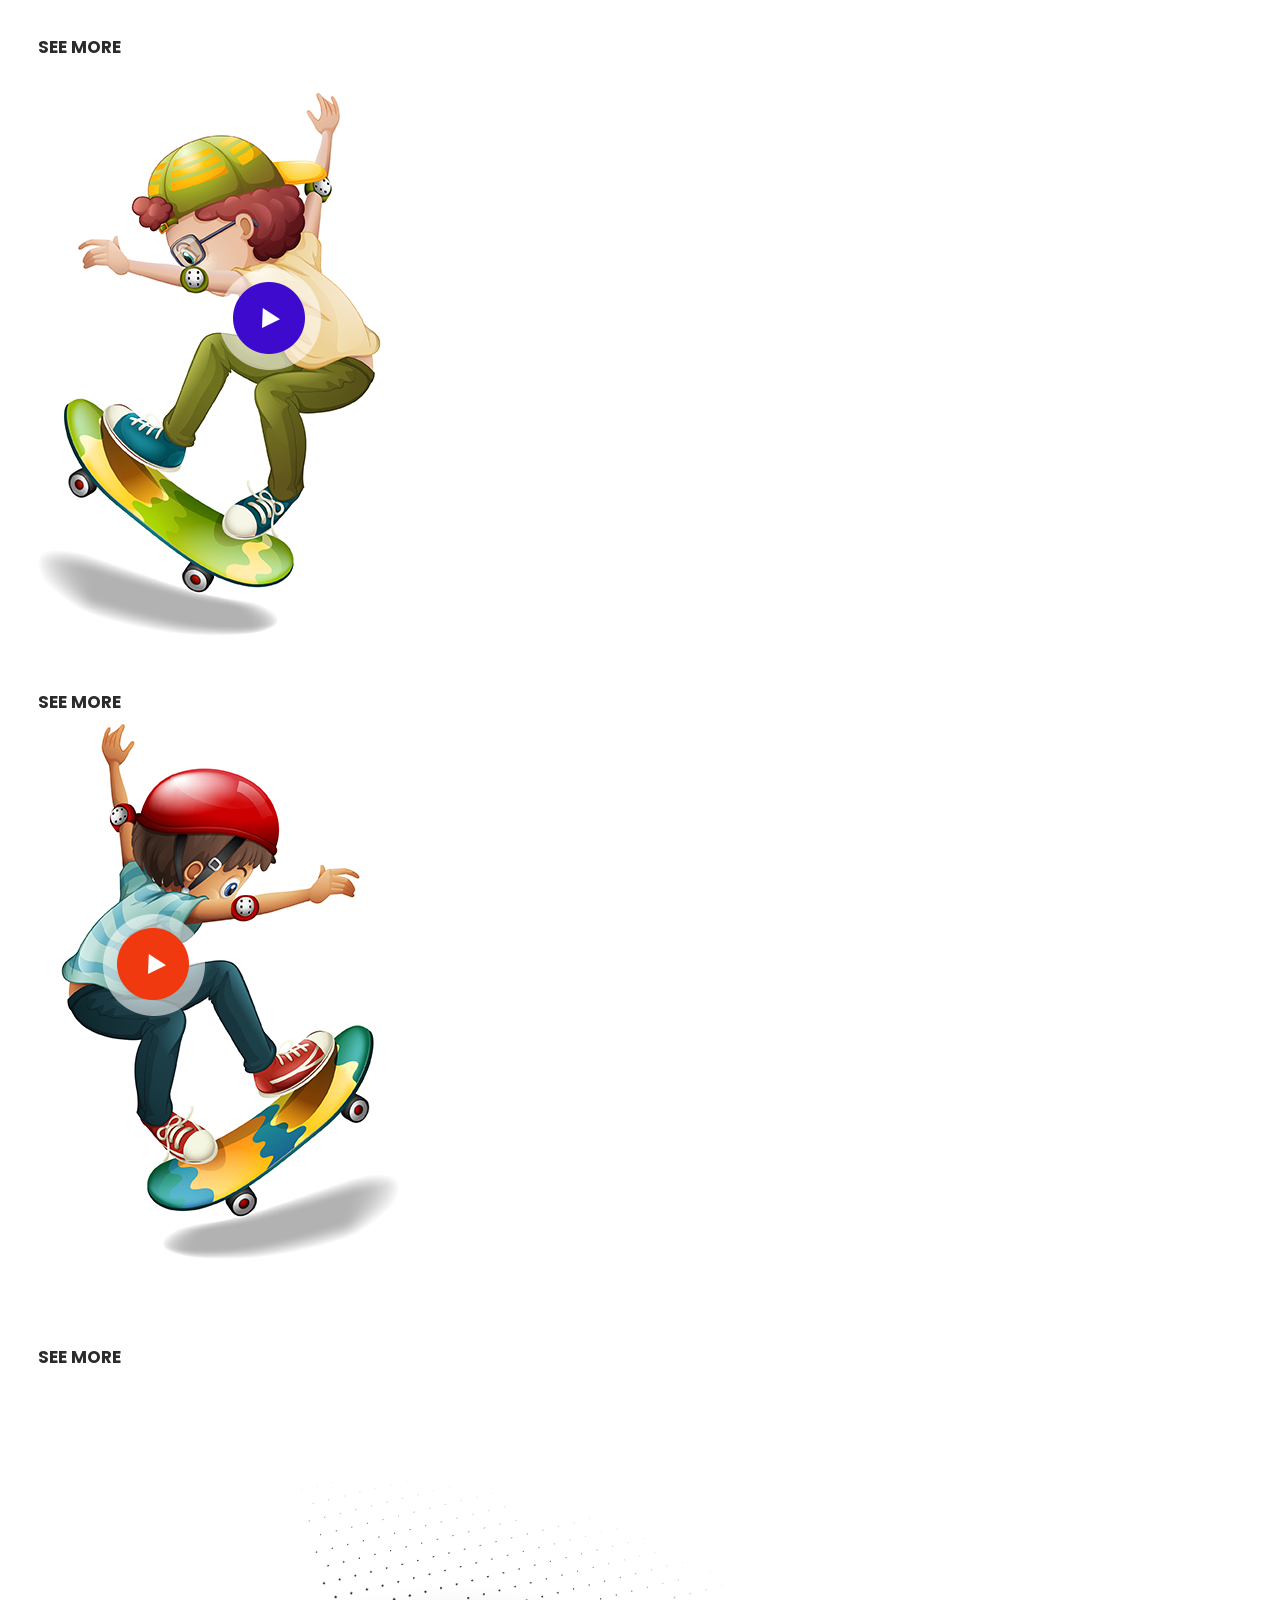
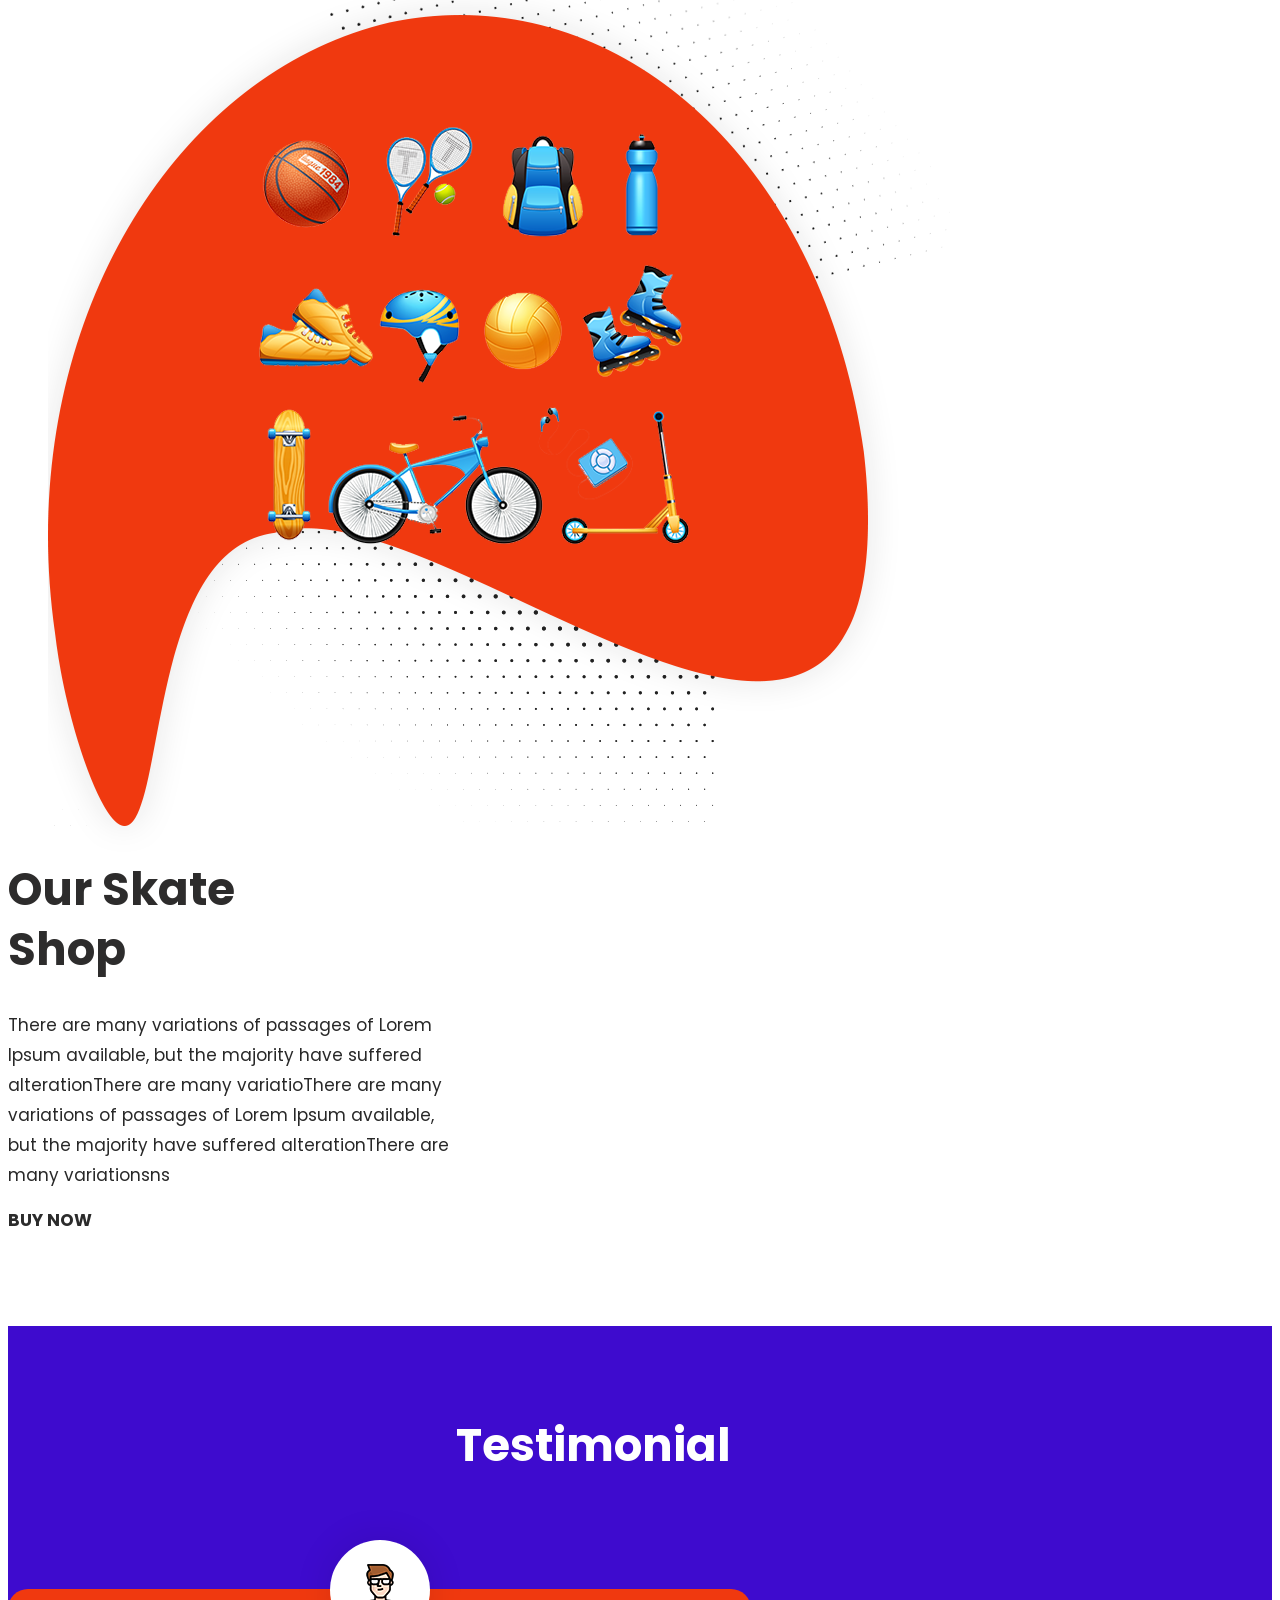
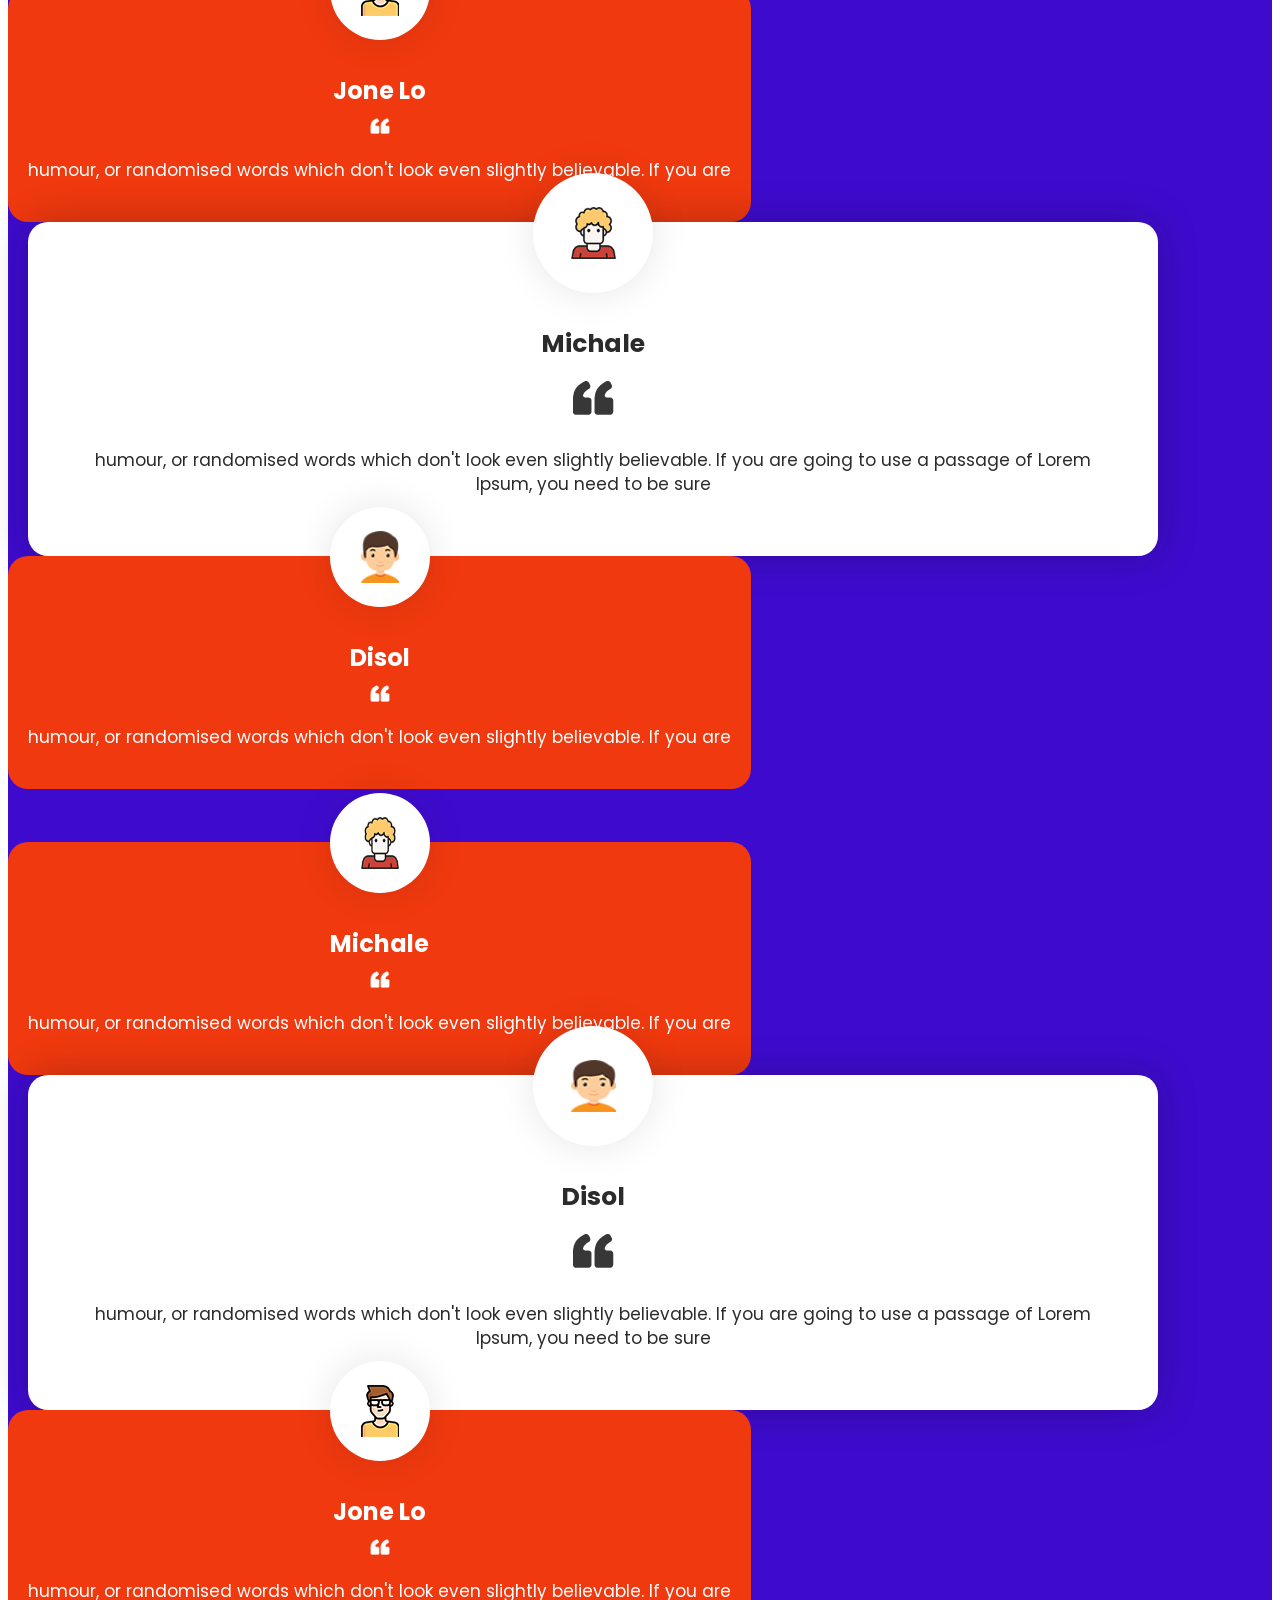
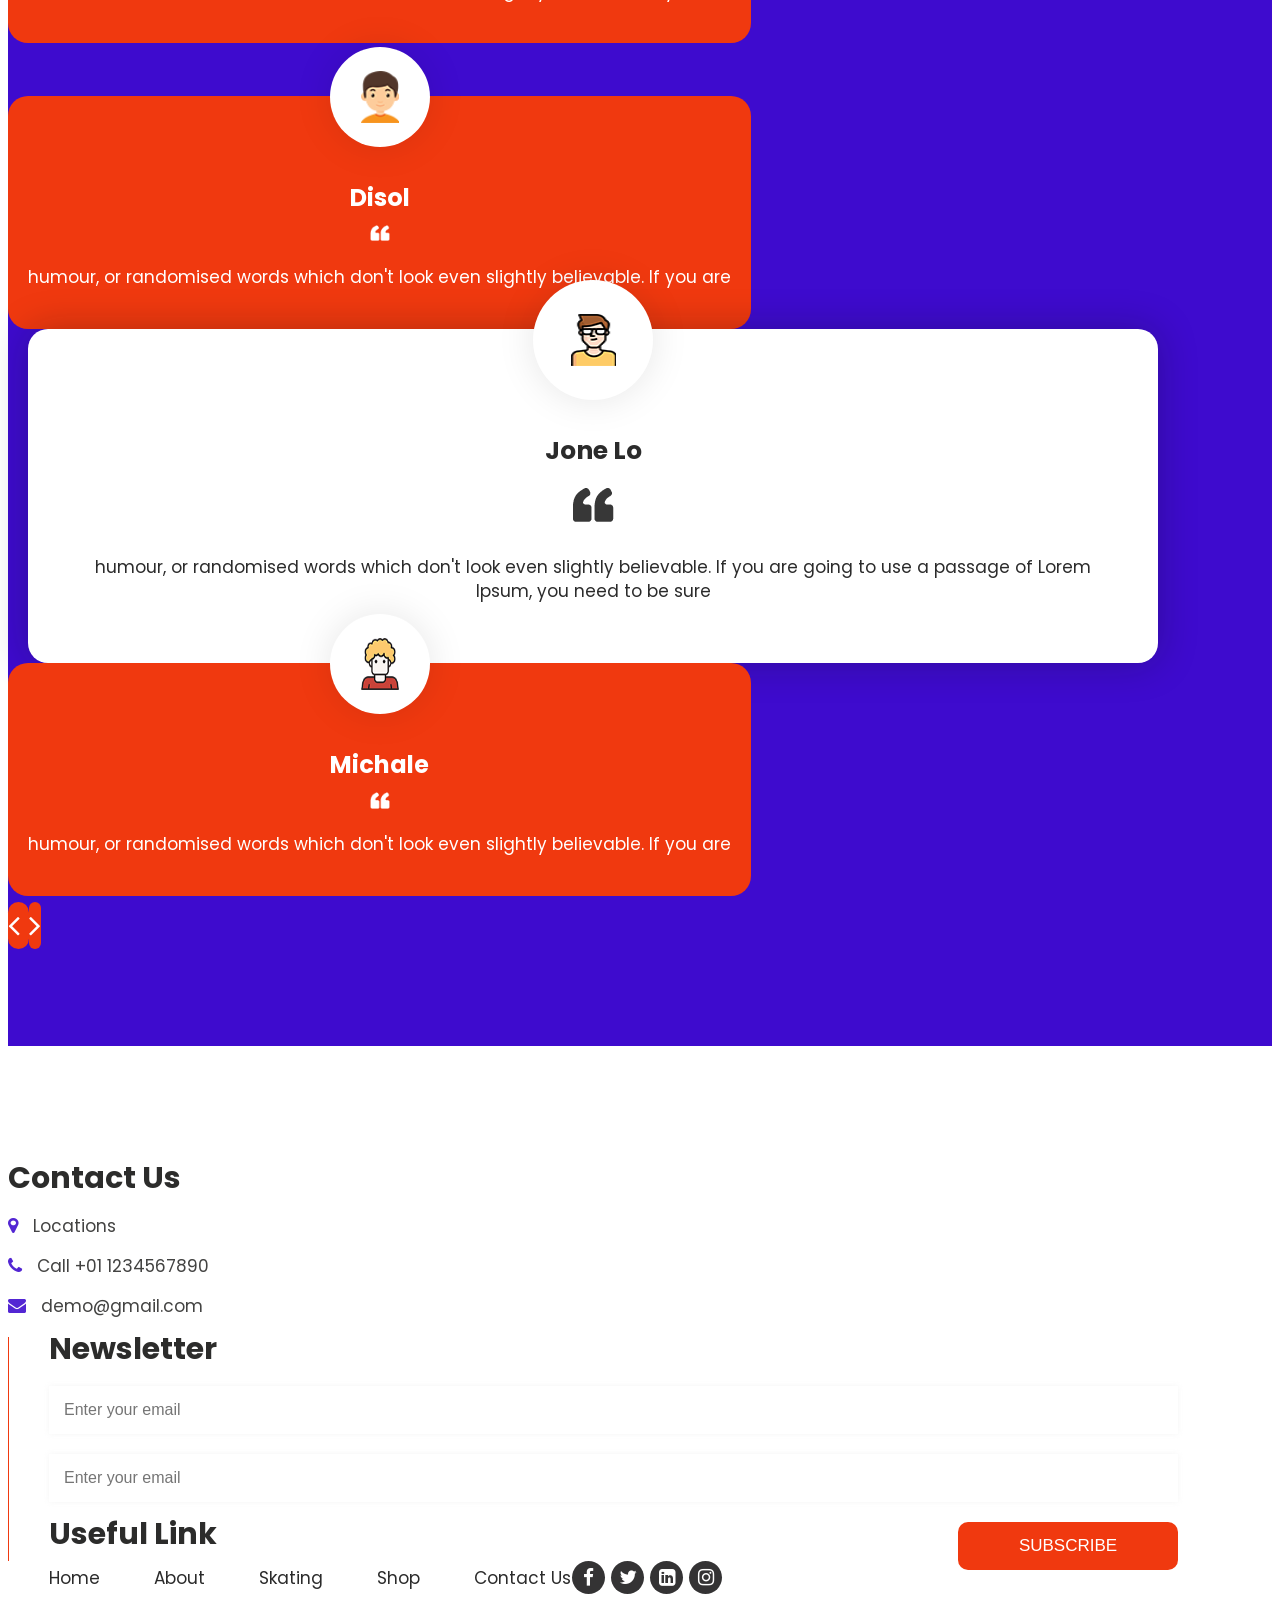
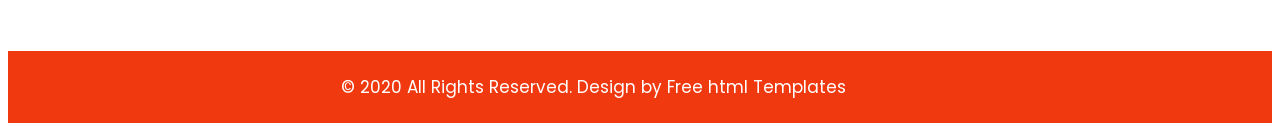
==== commit 23027f80: "name changed" ====
--- a/index.html
+++ b/index.html
@@ -105,7 +105,7 @@
                                        <div class="board">
                                           <i><img src="images/top_icon.png" alt="#"/></i>
                                           <h3>
-                                             Mumbai<br> Indians<br> School
+                                             Mumbai<br> Indians<br> Skating<br> School
                                           </h3>
                                           <div class="link_btn">
                                              <a class="read_more" href="Javascript:void(0)">Read More   <span></span></a>
@@ -128,7 +128,7 @@
                                        <div class="board">
                                           <i><img src="images/top_icon.png" alt="#"/></i>
                                           <h3>
-                                             Mumbai<br> Indians<br> School
+                                             Mumbai<br> Indians<br> Skating<br> School
                                           </h3>
                                           <div class="link_btn">
                                              <a class="read_more" href="Javascript:void(0)">Read More   <span></span></a>
@@ -151,7 +151,7 @@
                                        <div class="board">
                                           <i><img src="images/top_icon.png" alt="#"/></i>
                                           <h3>
-                                             Mumbai<br> Indians<br> School
+                                             Mumbai<br> Indians<br> Skating<br> School
                                           </h3>
                                           <div class="link_btn">
                                              <a class="read_more" href="Javascript:void(0)">Read More   <span></span></a>
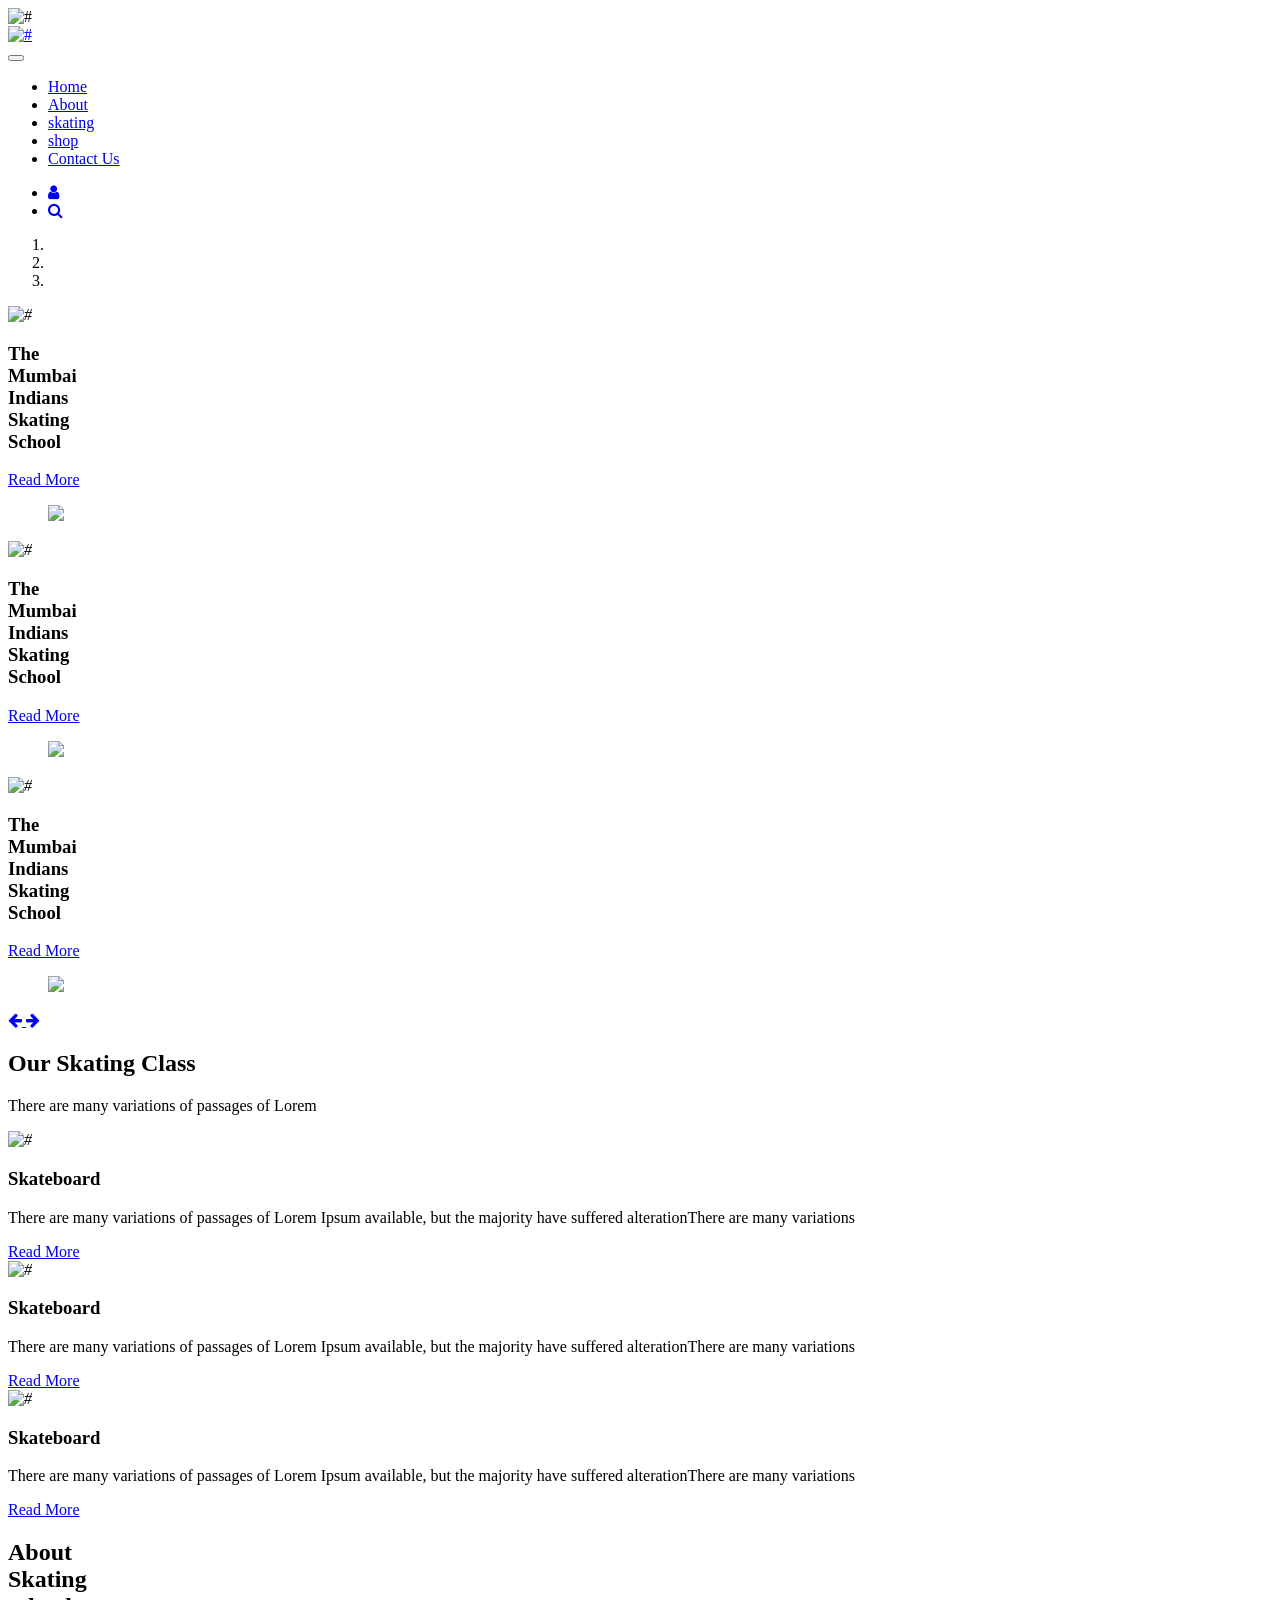
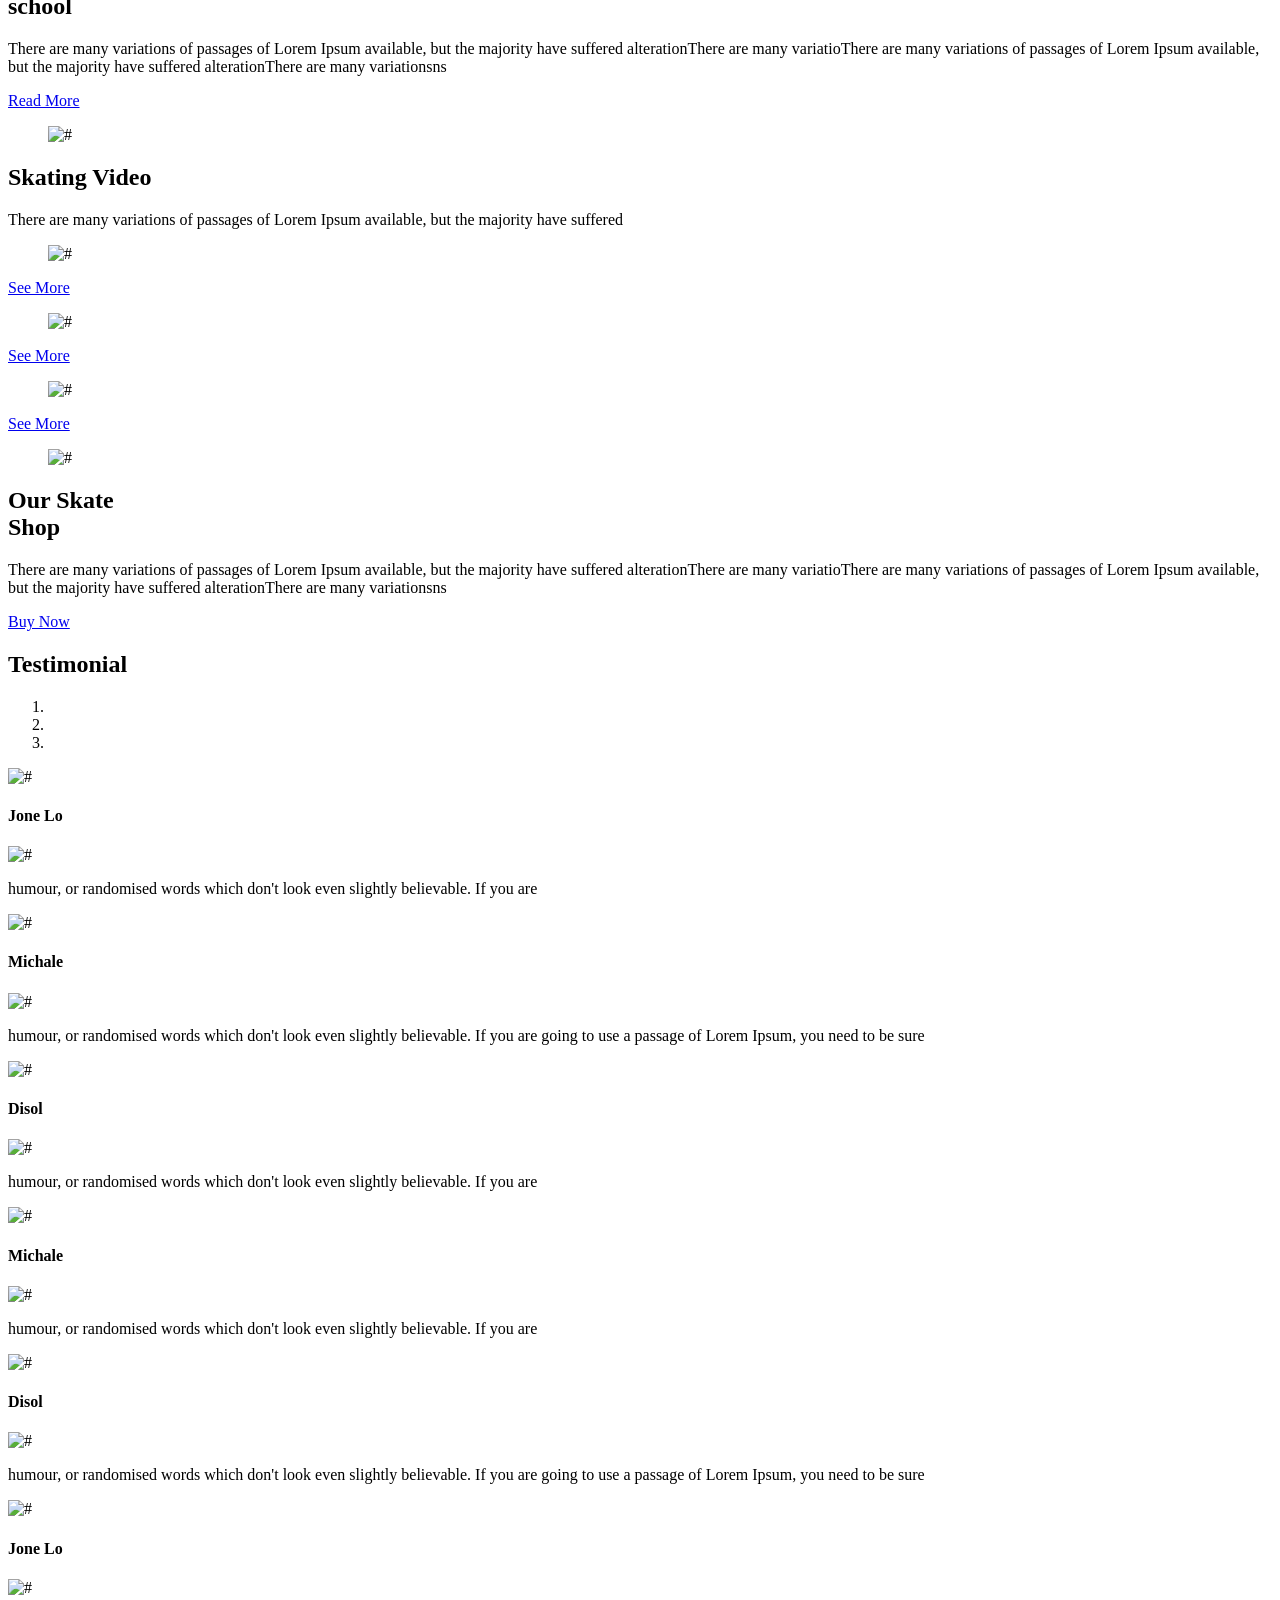
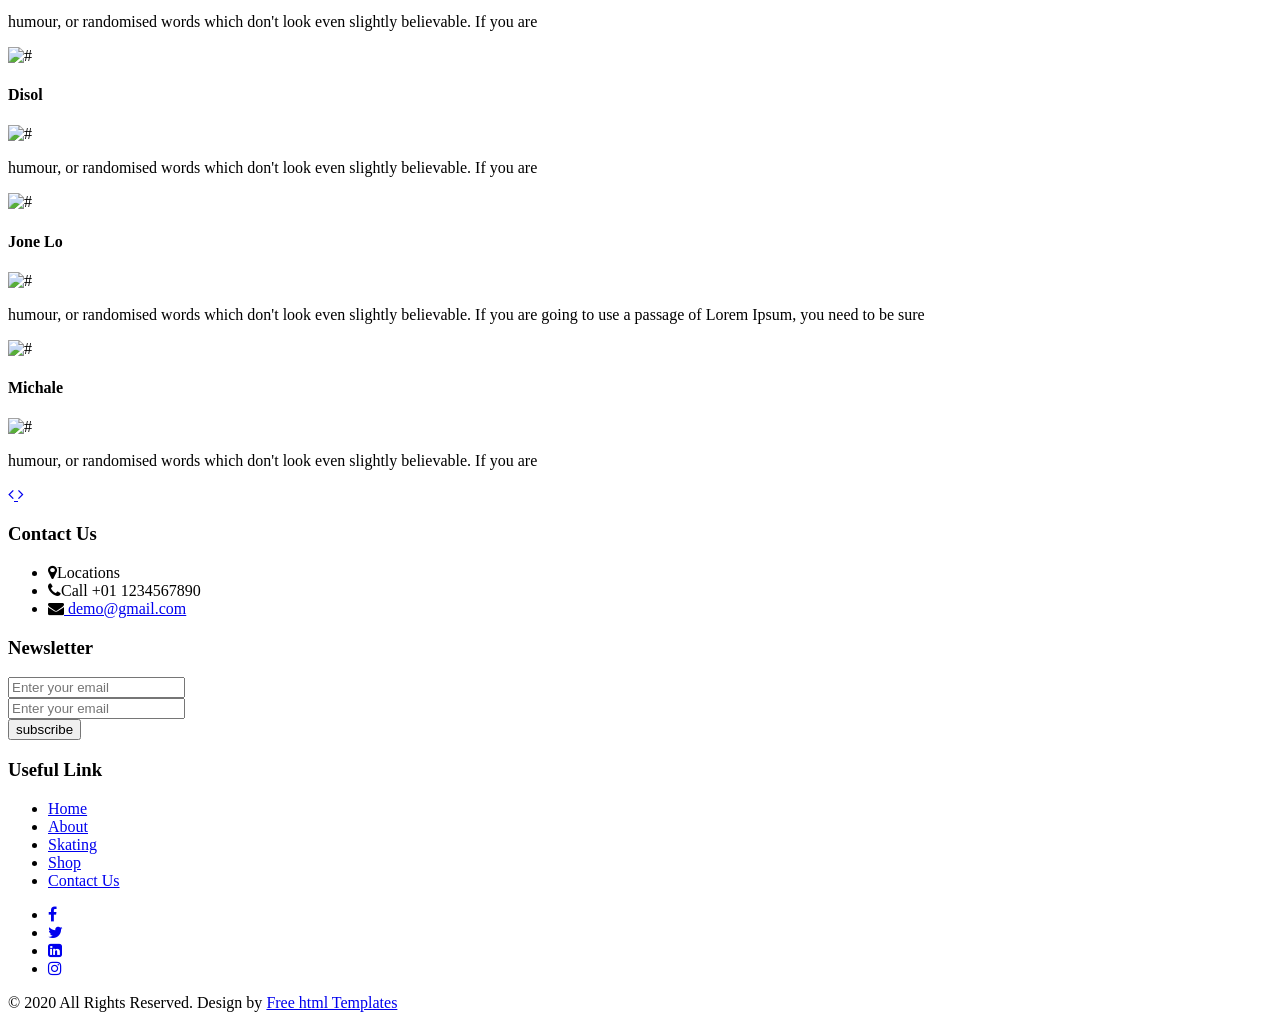
==== commit 9913d53a: "chenged index file" ====
--- a/index.html
+++ b/index.html
@@ -105,7 +105,7 @@
                                        <div class="board">
                                           <i><img src="images/top_icon.png" alt="#"/></i>
                                           <h3>
-                                             Mumbai<br> Indians<br> Skating<br> School
+                                             The<br> Mumbai<br> Indians<br> Skating<br> School
                                           </h3>
                                           <div class="link_btn">
                                              <a class="read_more" href="Javascript:void(0)">Read More   <span></span></a>
@@ -128,7 +128,7 @@
                                        <div class="board">
                                           <i><img src="images/top_icon.png" alt="#"/></i>
                                           <h3>
-                                             Mumbai<br> Indians<br> Skating<br> School
+                                             The<br> Mumbai<br> Indians<br> Skating<br> School
                                           </h3>
                                           <div class="link_btn">
                                              <a class="read_more" href="Javascript:void(0)">Read More   <span></span></a>
@@ -151,7 +151,7 @@
                                        <div class="board">
                                           <i><img src="images/top_icon.png" alt="#"/></i>
                                           <h3>
-                                             Mumbai<br> Indians<br> Skating<br> School
+                                             The<br> Mumbai<br> Indians<br> Skating<br> School
                                           </h3>
                                           <div class="link_btn">
                                              <a class="read_more" href="Javascript:void(0)">Read More   <span></span></a>
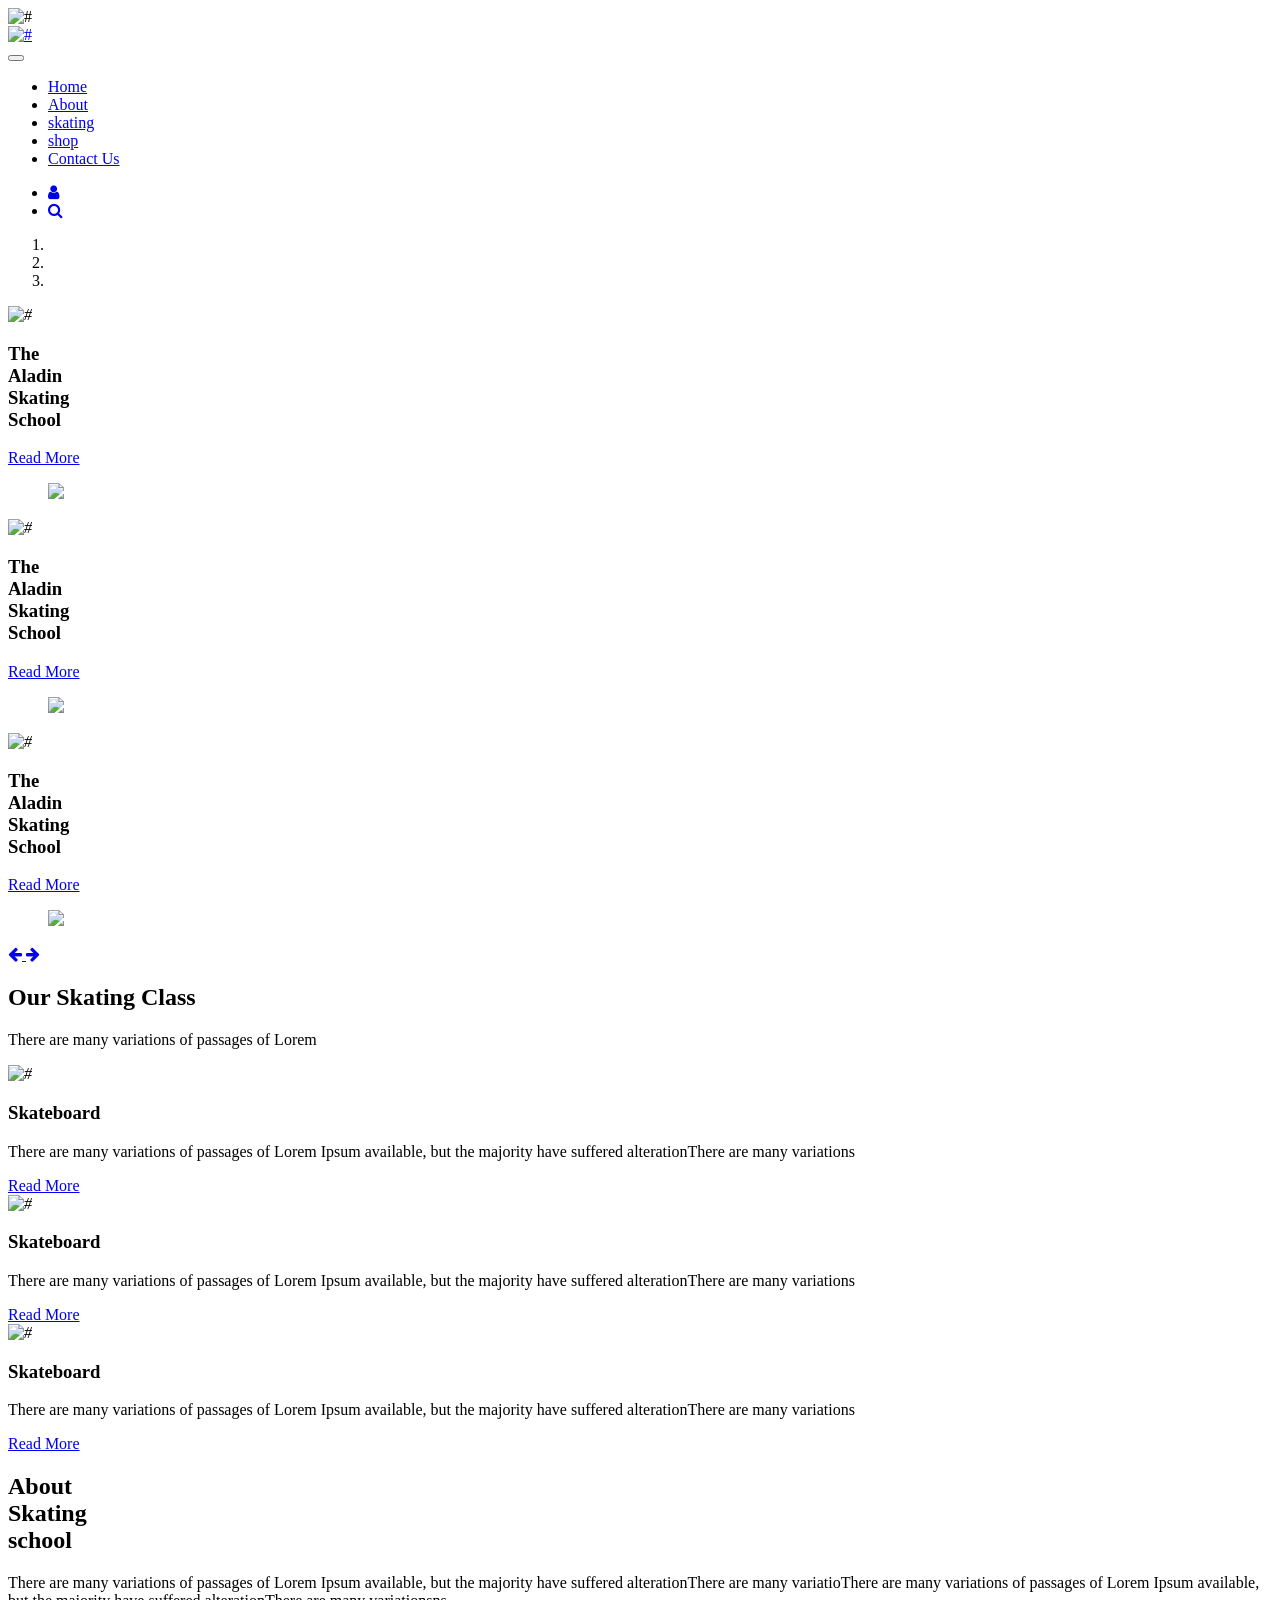
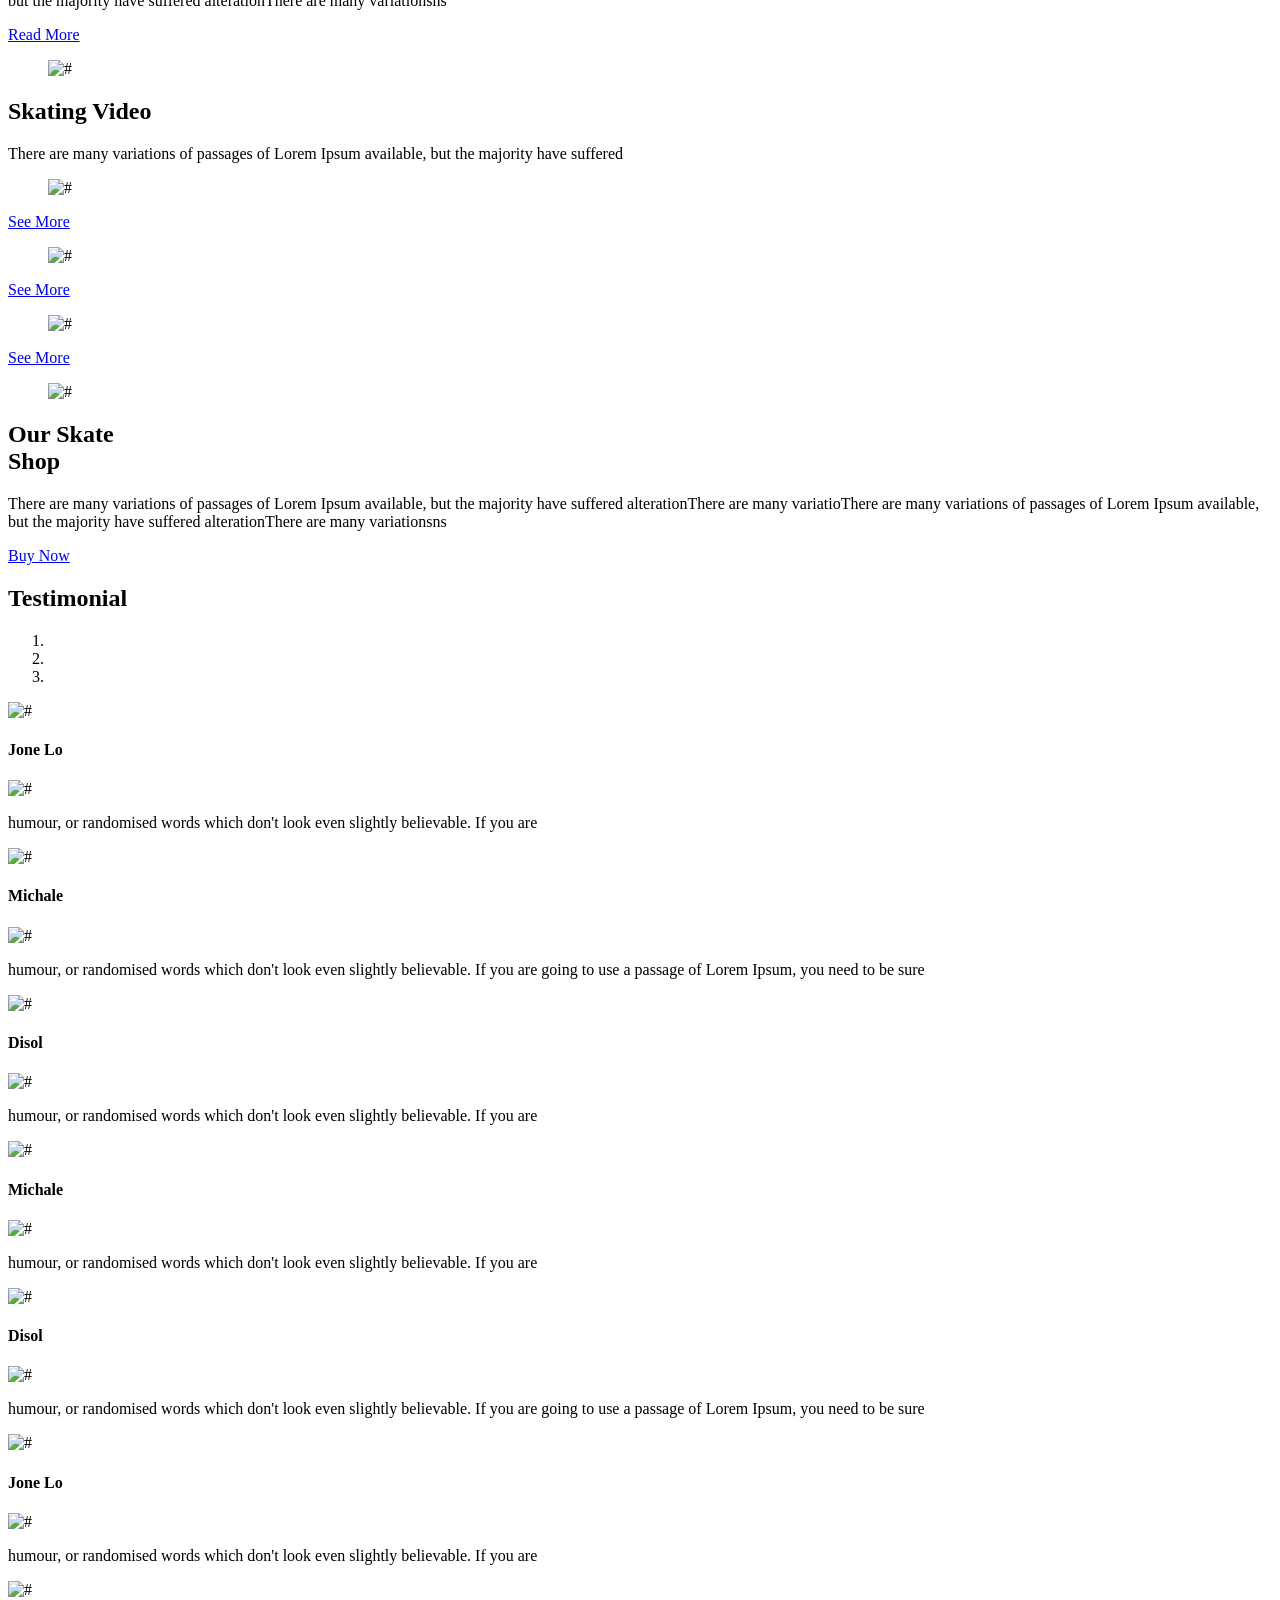
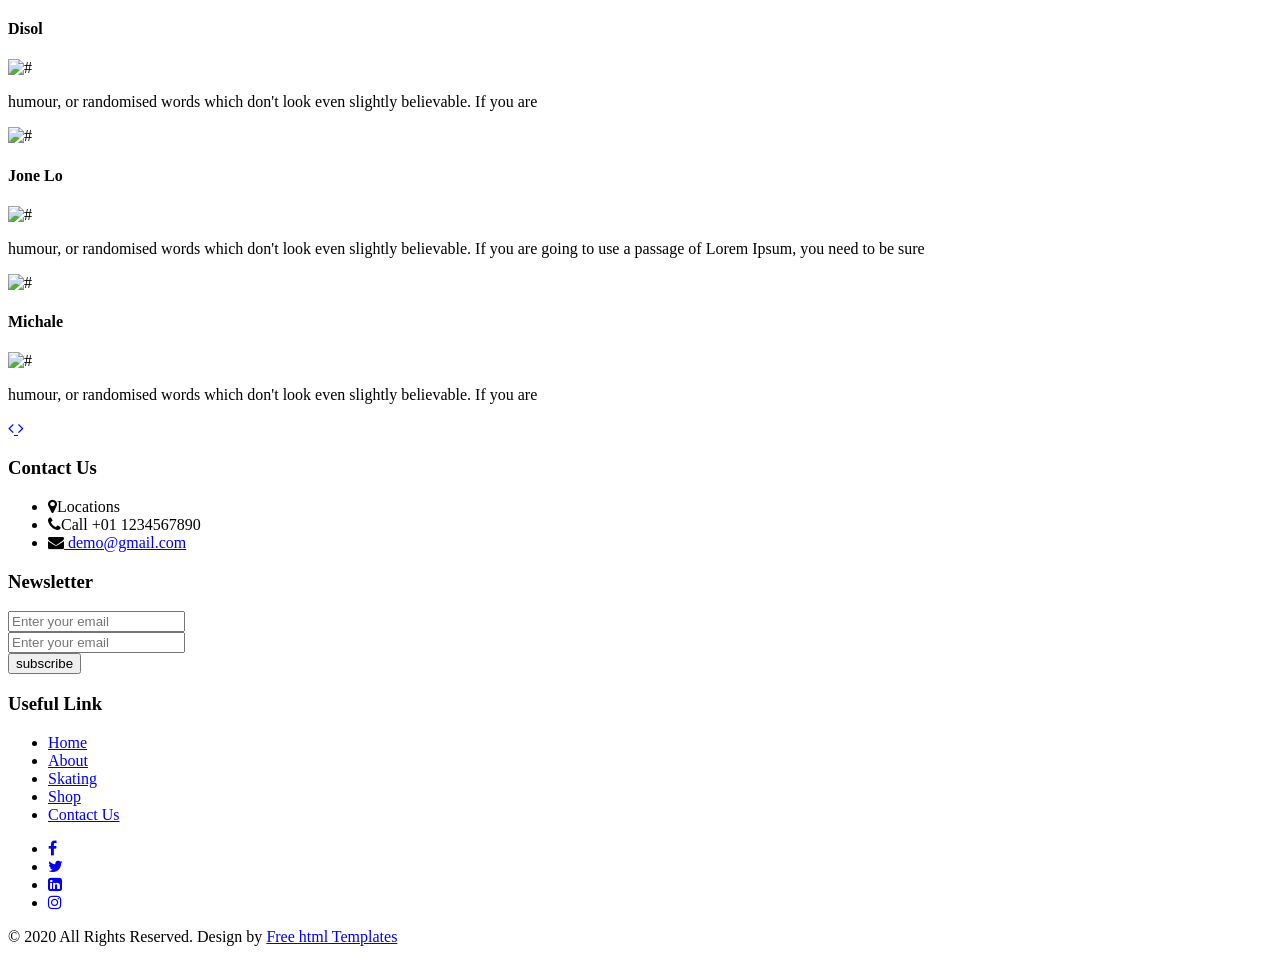
==== commit 15696672: "changed index & contact files" ====
--- a/index.html
+++ b/index.html
@@ -105,7 +105,7 @@
                                        <div class="board">
                                           <i><img src="images/top_icon.png" alt="#"/></i>
                                           <h3>
-                                             The<br> Mumbai<br> Indians<br> Skating<br> School
+                                             The<br> Aladin<br> Skating<br> School
                                           </h3>
                                           <div class="link_btn">
                                              <a class="read_more" href="Javascript:void(0)">Read More   <span></span></a>
@@ -128,7 +128,7 @@
                                        <div class="board">
                                           <i><img src="images/top_icon.png" alt="#"/></i>
                                           <h3>
-                                             The<br> Mumbai<br> Indians<br> Skating<br> School
+                                             The<br> Aladin<br> Skating<br> School
                                           </h3>
                                           <div class="link_btn">
                                              <a class="read_more" href="Javascript:void(0)">Read More   <span></span></a>
@@ -151,7 +151,7 @@
                                        <div class="board">
                                           <i><img src="images/top_icon.png" alt="#"/></i>
                                           <h3>
-                                             The<br> Mumbai<br> Indians<br> Skating<br> School
+                                             The<br> Aladin<br> Skating<br> School
                                           </h3>
                                           <div class="link_btn">
                                              <a class="read_more" href="Javascript:void(0)">Read More   <span></span></a>
